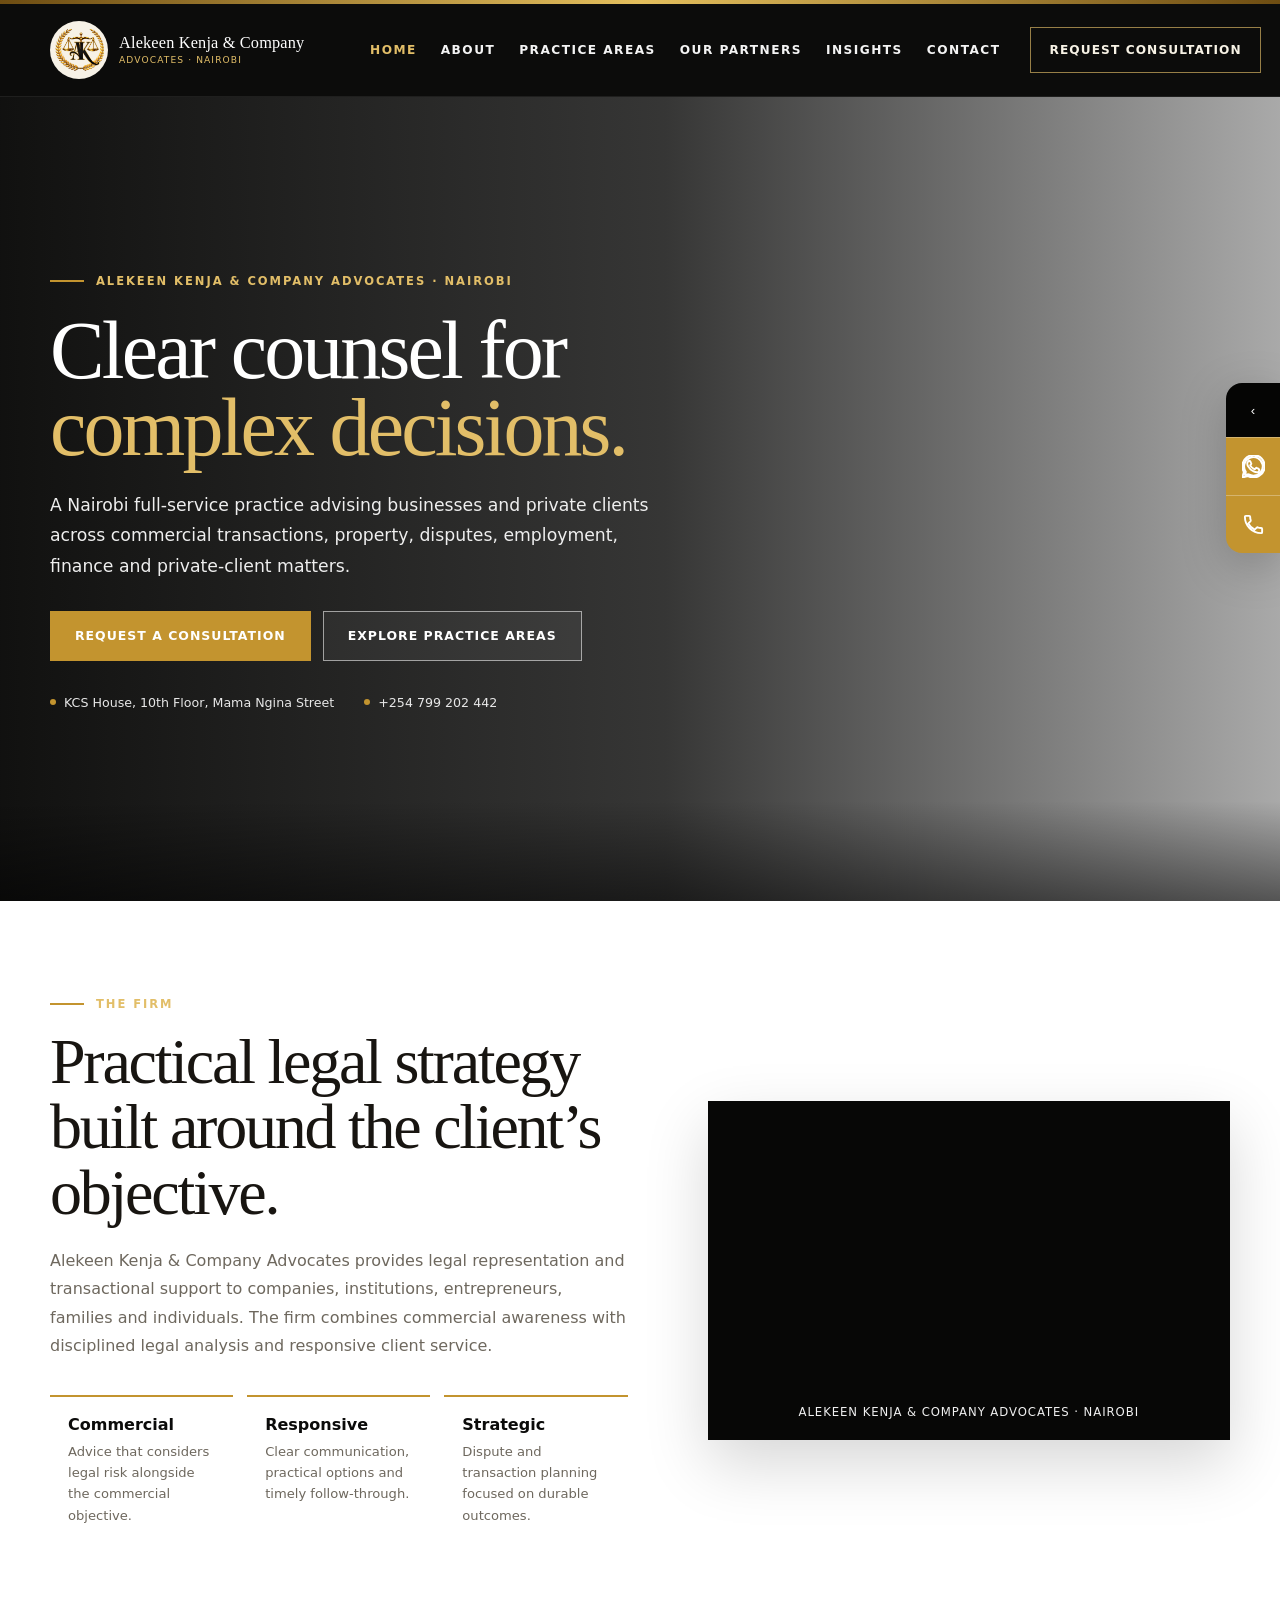
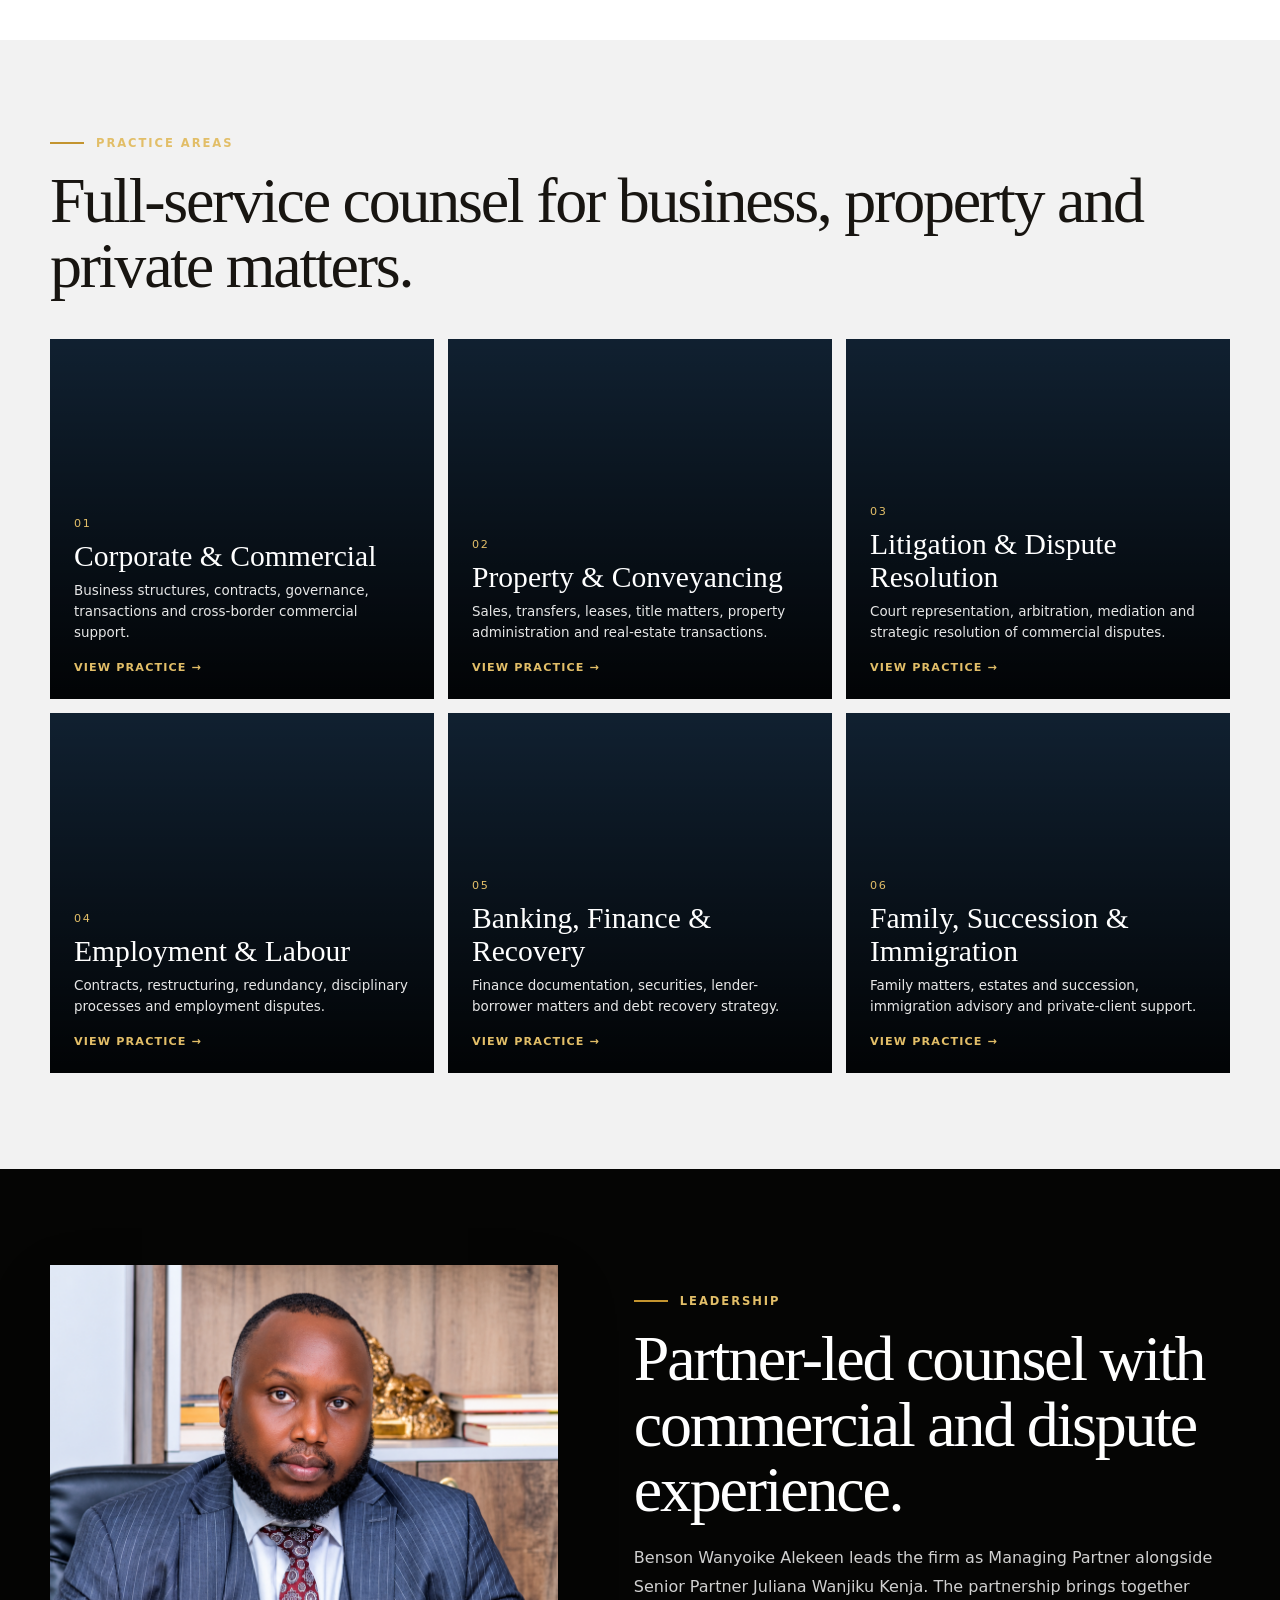
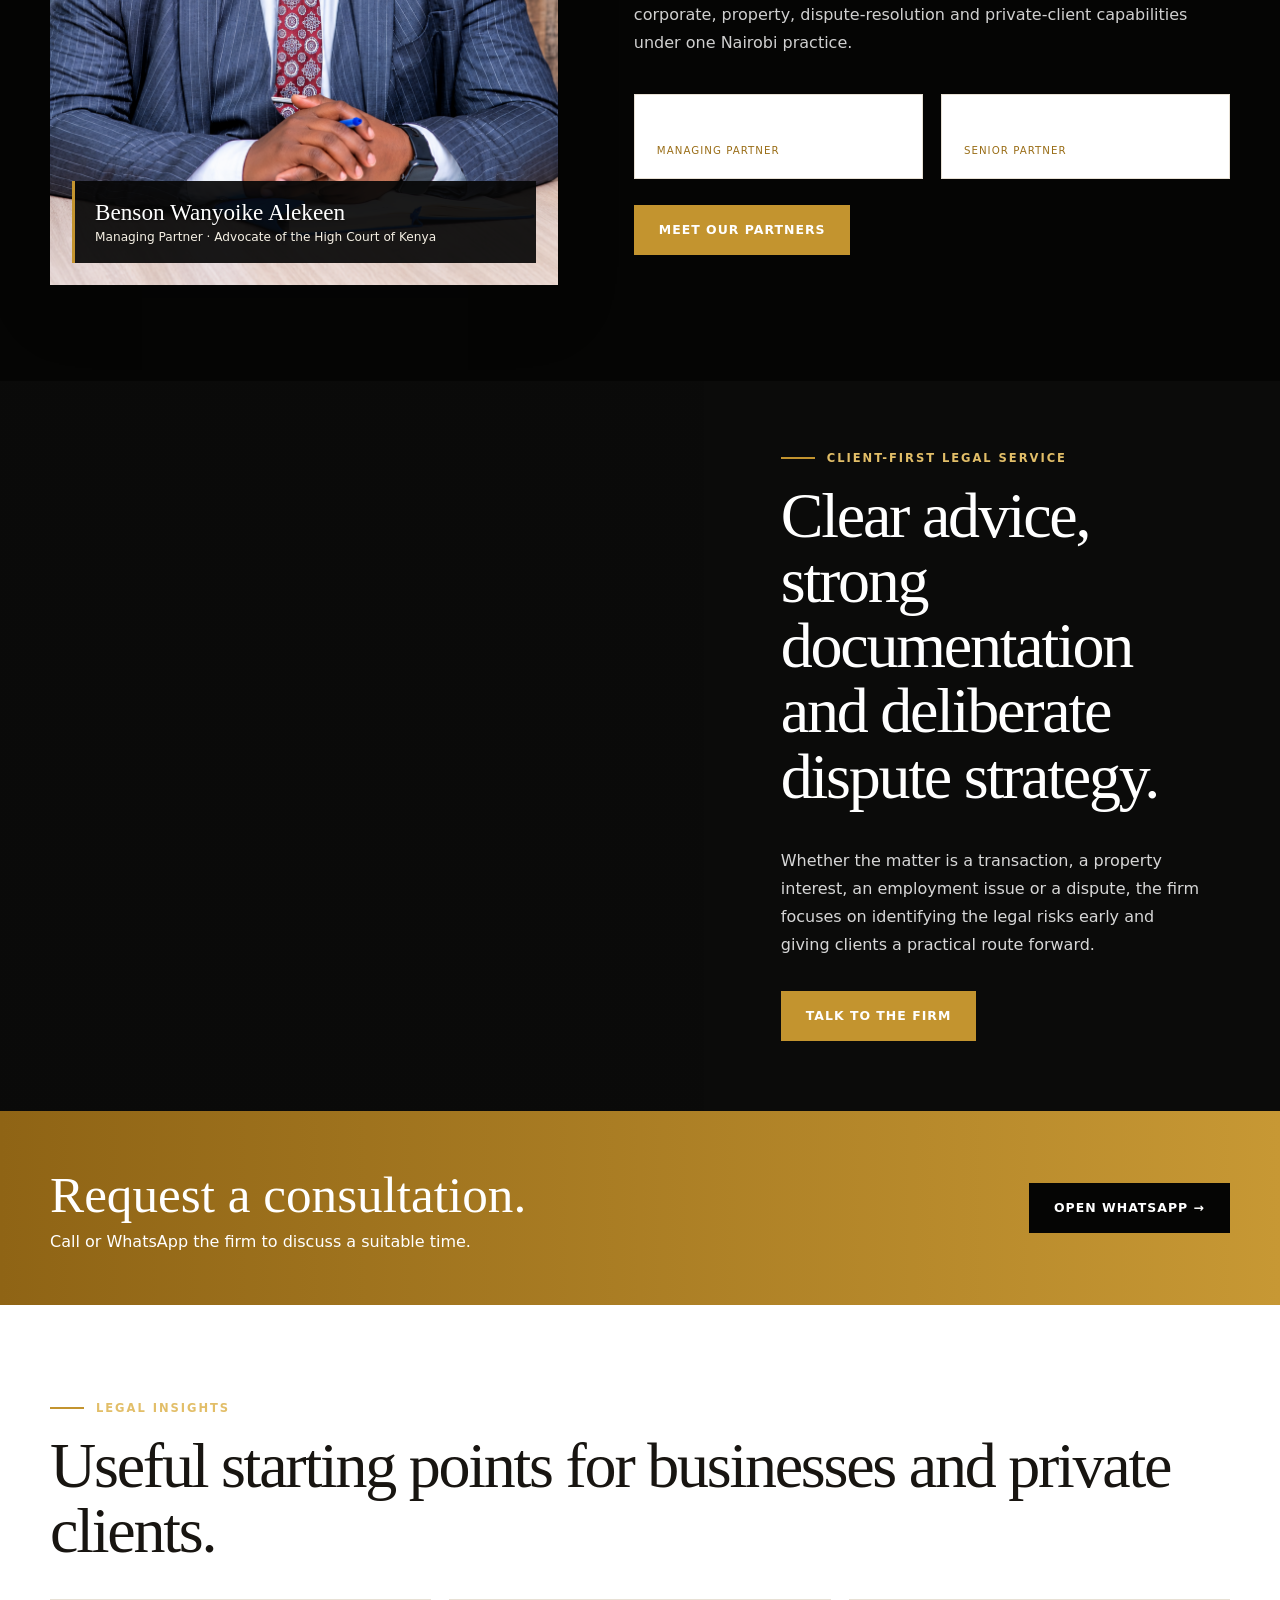
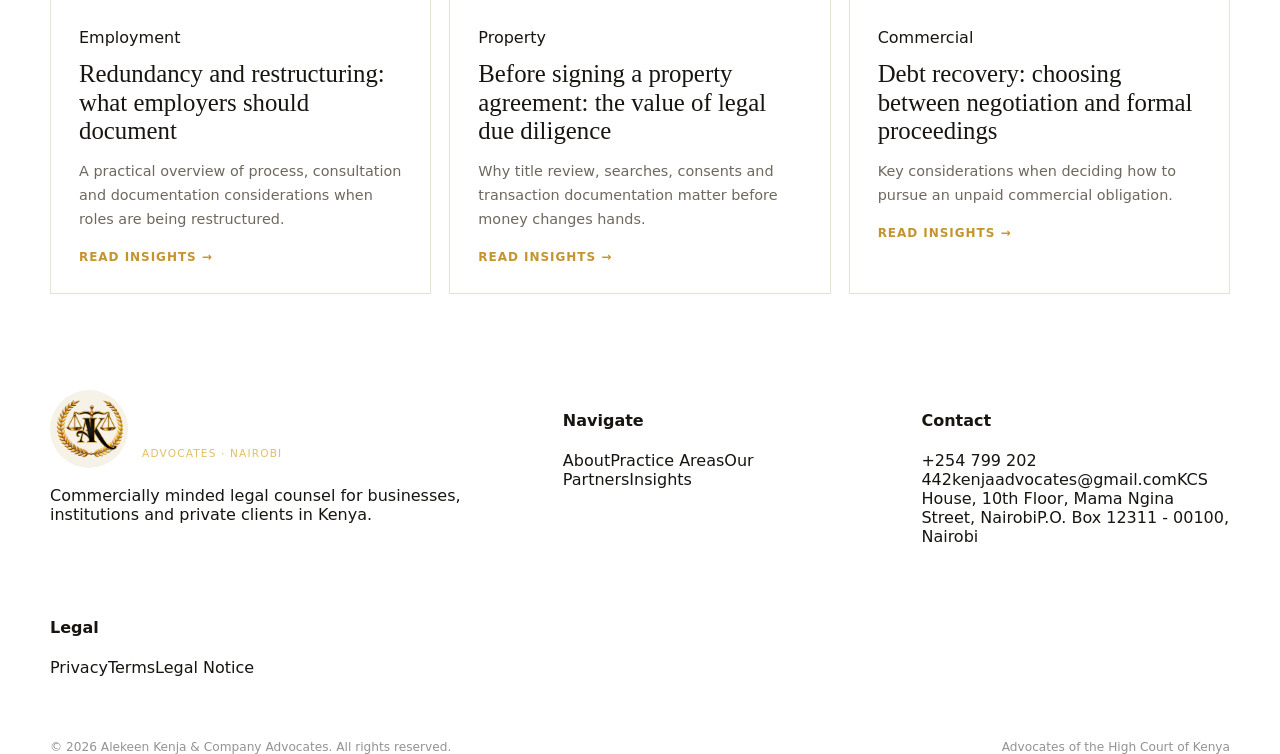
==== index.html @ 222de675 "Build Alekeen Kenja & Company Advocates website" ====
<!doctype html><html lang="en-KE"><head><meta charset="utf-8"><meta name="viewport" content="width=device-width,initial-scale=1,viewport-fit=cover"><title>Alekeen Kenja & Company Advocates | Nairobi Advocates</title><meta name="description" content="Alekeen Kenja & Company Advocates is a Nairobi law firm advising on corporate and commercial matters, property, disputes, employment, finance, family, succession and immigration."><link rel="canonical" href="https://alekeen-kenja-company-advocates.vercel.app/"><meta name="theme-color" content="#050504"><meta property="og:type" content="website"><meta property="og:title" content="Alekeen Kenja & Company Advocates | Nairobi Advocates"><meta property="og:description" content="Alekeen Kenja & Company Advocates is a Nairobi law firm advising on corporate and commercial matters, property, disputes, employment, finance, family, succession and immigration."><meta property="og:url" content="https://alekeen-kenja-company-advocates.vercel.app/"><meta property="og:image" content="https://alekeen-kenja-company-advocates.vercel.app/images/alekeen-kenja-social-card.jpg"><meta name="twitter:card" content="summary_large_image"><link rel="manifest" href="/site.webmanifest"><link rel="icon" href="/images/icon-192.png"><link rel="stylesheet" href="/assets/css/site.css?v=2"><script type="application/ld+json">{"@context":"https://schema.org","@type":"LegalService","name":"Alekeen Kenja & Company Advocates","address":{"@type":"PostalAddress","streetAddress":"KCS House, 10th Floor, Mama Ngina Street","addressLocality":"Nairobi","postalCode":"00100","addressCountry":"KE"},"telephone":"+254799202442","email":"kenjaadvocates@gmail.com","url":"https://alekeen-kenja-company-advocates.vercel.app","areaServed":"Kenya","openingHoursSpecification":[{"@type":"OpeningHoursSpecification","dayOfWeek":["Monday","Tuesday","Wednesday","Thursday","Friday"],"opens":"08:00","closes":"17:00"}],"founder":[{"@type":"Person","name":"Benson Wanyoike Alekeen","jobTitle":"Managing Partner"},{"@type":"Person","name":"Juliana Wanjiku Kenja","jobTitle":"Senior Partner"}]}</script></head><body><div class="topline"></div><header class="site-header"><div class="container nav"><a class="brand alekeen-brand" href="/" aria-label="Alekeen Kenja & Company Advocates home"><img class="brand-mark" src="/images/monogram.png" alt="Alekeen Kenja emblem"><span class="brand-name"><b>Alekeen Kenja &amp; Company</b><small>Advocates · Nairobi</small></span></a><nav class="nav-links" aria-label="Primary navigation"><a class="active" href="/">Home</a><a class="" href="/about/">About</a><a class="" href="/practice-areas/">Practice Areas</a><a class="" href="/partners/">Our Partners</a><a class="" href="/insights/">Insights</a><a class="" href="/contact/">Contact</a></nav><a class="nav-cta" href="https://wa.me/254799202442" target="_blank" rel="noopener">Request consultation</a><button class="menu-btn" aria-label="Open menu" aria-expanded="false"><span></span></button></div><nav class="mobile-nav" aria-label="Mobile navigation"><a href="/">Home</a><a href="/about/">About</a><a href="/practice-areas/">Practice Areas</a><a href="/partners/">Our Partners</a><a href="/insights/">Insights</a><a href="/contact/">Contact</a><a href="https://wa.me/254799202442" target="_blank" rel="noopener">Request consultation</a></nav></header><main><section class="hero alekeen-hero"><div class="container"><div class="hero-content"><div class="eyebrow">Alekeen Kenja &amp; Company Advocates · Nairobi</div><h1 class="display">Clear counsel for <br><span>complex decisions.</span></h1><p class="lead">A Nairobi full-service practice advising businesses and private clients across commercial transactions, property, disputes, employment, finance and private-client matters.</p><div class="hero-actions"><a class="btn btn-gold" href="https://wa.me/254799202442" target="_blank" rel="noopener">Request a consultation</a><a class="btn btn-ghost" href="/practice-areas/">Explore practice areas</a></div><div class="hero-meta"><span><i></i>KCS House, 10th Floor, Mama Ngina Street</span><span><i></i>+254 799 202 442</span></div></div></div></section>
<section class="section"><div class="container intro-grid"><div><div class="eyebrow">The firm</div><h2 class="section-title">Practical legal strategy built around the client’s objective.</h2><p class="section-copy">Alekeen Kenja &amp; Company Advocates provides legal representation and transactional support to companies, institutions, entrepreneurs, families and individuals. The firm combines commercial awareness with disciplined legal analysis and responsive client service.</p><div class="values"><div class="value"><b>Commercial</b><span>Advice that considers legal risk alongside the commercial objective.</span></div><div class="value"><b>Responsive</b><span>Clear communication, practical options and timely follow-through.</span></div><div class="value"><b>Strategic</b><span>Dispute and transaction planning focused on durable outcomes.</span></div></div></div><div class="logo-animation"><video src="/assets/media/alekeen-kenja-logo-intro.mp4" autoplay muted loop playsinline preload="metadata" aria-label="Animated Alekeen Kenja & Company Advocates logo"></video><small>ALEKEEN KENJA &amp; COMPANY ADVOCATES · NAIROBI</small></div></div></section>
<section class="section practice-section"><div class="container"><div class="eyebrow">Practice areas</div><h2 class="section-title">Full-service counsel for business, property and private matters.</h2><div class="practice-grid">
<a class="practice-card" style="--image:url('https://images.unsplash.com/photo-1454165804606-c3d57bc86b40?auto=format&fit=crop&w=1400&q=82')" href="/practice-areas/#commercial"><div class="practice-content"><span class="practice-number">01</span><h3>Corporate &amp; Commercial</h3><p>Business structures, contracts, governance, transactions and cross-border commercial support.</p><span class="practice-link">View practice →</span></div></a>
<a class="practice-card" style="--image:url('https://images.unsplash.com/photo-1560518883-ce09059eeffa?auto=format&fit=crop&w=1400&q=82')" href="/practice-areas/#property"><div class="practice-content"><span class="practice-number">02</span><h3>Property &amp; Conveyancing</h3><p>Sales, transfers, leases, title matters, property administration and real-estate transactions.</p><span class="practice-link">View practice →</span></div></a>
<a class="practice-card" style="--image:url('https://images.unsplash.com/photo-1589829545856-d10d557cf95f?auto=format&fit=crop&w=1400&q=82')" href="/practice-areas/#disputes"><div class="practice-content"><span class="practice-number">03</span><h3>Litigation &amp; Dispute Resolution</h3><p>Court representation, arbitration, mediation and strategic resolution of commercial disputes.</p><span class="practice-link">View practice →</span></div></a>
<a class="practice-card" style="--image:url('https://images.unsplash.com/photo-1556761175-b413da4baf72?auto=format&fit=crop&w=1400&q=82')" href="/practice-areas/#employment"><div class="practice-content"><span class="practice-number">04</span><h3>Employment &amp; Labour</h3><p>Contracts, restructuring, redundancy, disciplinary processes and employment disputes.</p><span class="practice-link">View practice →</span></div></a>
<a class="practice-card" style="--image:url('https://images.unsplash.com/photo-1554224155-6726b3ff858f?auto=format&fit=crop&w=1400&q=82')" href="/practice-areas/#finance"><div class="practice-content"><span class="practice-number">05</span><h3>Banking, Finance &amp; Recovery</h3><p>Finance documentation, securities, lender-borrower matters and debt recovery strategy.</p><span class="practice-link">View practice →</span></div></a>
<a class="practice-card" style="--image:url('https://images.unsplash.com/photo-1497366754035-f200968a6e72?auto=format&fit=crop&w=1400&q=82')" href="/practice-areas/#private"><div class="practice-content"><span class="practice-number">06</span><h3>Family, Succession &amp; Immigration</h3><p>Family matters, estates and succession, immigration advisory and private-client support.</p><span class="practice-link">View practice →</span></div></a>
</div></div></section>
<section class="section partner-section"><div class="container partner-grid"><div class="partner-visual alekeen-partner"><div class="partner-badge"><strong>Benson Wanyoike Alekeen</strong><span>Managing Partner · Advocate of the High Court of Kenya</span></div></div><div><div class="eyebrow">Leadership</div><h2 class="section-title">Partner-led counsel with commercial and dispute experience.</h2><p class="section-copy">Benson Wanyoike Alekeen leads the firm as Managing Partner alongside Senior Partner Juliana Wanjiku Kenja. The partnership brings together corporate, property, dispute-resolution and private-client capabilities under one Nairobi practice.</p><div class="leadership-strip"><div class="leadership-mini"><b>Benson Wanyoike Alekeen</b><span>Managing Partner</span></div><div class="leadership-mini"><b>Juliana Wanjiku Kenja</b><span>Senior Partner</span></div></div><div style="margin-top:26px"><a class="btn btn-gold" href="/partners/">Meet our partners</a></div></div></div></section>
<section class="image-band"><div class="photo alekeen-band"></div><div class="copy"><div class="eyebrow">Client-first legal service</div><h2 class="section-title">Clear advice, strong documentation and deliberate dispute strategy.</h2><p>Whether the matter is a transaction, a property interest, an employment issue or a dispute, the firm focuses on identifying the legal risks early and giving clients a practical route forward.</p><a class="btn btn-gold" style="align-self:flex-start;margin-top:16px" href="/contact/">Talk to the firm</a></div></section>
<section class="booking-band"><div class="container"><div><h2>Request a consultation.</h2><p>Call or WhatsApp the firm to discuss a suitable time.</p></div><a class="btn btn-navy" href="https://wa.me/254799202442" target="_blank" rel="noopener">Open WhatsApp →</a></div></section>
<section class="section"><div class="container"><div class="eyebrow">Legal insights</div><h2 class="section-title">Useful starting points for businesses and private clients.</h2><div class="insight-grid"><article class="insight-card"><span>Employment</span><h3>Redundancy and restructuring: what employers should document</h3><p>A practical overview of process, consultation and documentation considerations when roles are being restructured.</p><a href="/insights/">Read insights →</a></article><article class="insight-card"><span>Property</span><h3>Before signing a property agreement: the value of legal due diligence</h3><p>Why title review, searches, consents and transaction documentation matter before money changes hands.</p><a href="/insights/">Read insights →</a></article><article class="insight-card"><span>Commercial</span><h3>Debt recovery: choosing between negotiation and formal proceedings</h3><p>Key considerations when deciding how to pursue an unpaid commercial obligation.</p><a href="/insights/">Read insights →</a></article></div></div></section></main><footer class="site-footer"><div class="container footer-grid"><div><div class="footer-brand"><img src="/images/monogram.png" alt="Alekeen Kenja emblem"><div><strong>Alekeen Kenja &amp; Company</strong><span>Advocates · Nairobi</span></div></div><p>Commercially minded legal counsel for businesses, institutions and private clients in Kenya.</p></div><div><h4>Navigate</h4><a href="/about/">About</a><a href="/practice-areas/">Practice Areas</a><a href="/partners/">Our Partners</a><a href="/insights/">Insights</a></div><div><h4>Contact</h4><a href="tel:+254799202442">+254 799 202 442</a><a href="mailto:kenjaadvocates@gmail.com">kenjaadvocates@gmail.com</a><span>KCS House, 10th Floor, Mama Ngina Street, Nairobi</span><span>P.O. Box 12311 - 00100, Nairobi</span></div><div><h4>Legal</h4><a href="/privacy/">Privacy</a><a href="/terms/">Terms</a><a href="/legal-notice/">Legal Notice</a></div></div><div class="container footer-bottom"><span>© 2026 Alekeen Kenja &amp; Company Advocates. All rights reserved.</span><span>Advocates of the High Court of Kenya</span></div></footer><aside class="contact-rail"><button class="rail-toggle" aria-label="Toggle contact options">‹</button><div class="rail-actions"><a href="https://wa.me/254799202442" target="_blank" rel="noopener" aria-label="WhatsApp"><svg viewBox="0 0 24 24" aria-hidden="true"><path d="M20.5 3.5A11.8 11.8 0 0 0 1.9 17.7L.3 23.5l5.9-1.5A11.8 11.8 0 0 0 23.7 11.8c0-3.1-1.1-6-3.2-8.3Zm-8.6 18.1a9.7 9.7 0 0 1-4.9-1.3l-.4-.2-3.5.9.9-3.4-.2-.4A9.7 9.7 0 1 1 11.9 21.6Zm5.4-7.3c-.3-.1-1.7-.8-2-.9-.3-.1-.5-.1-.7.2-.2.3-.8.9-1 1.1-.2.2-.4.2-.7.1-1.8-.9-3-1.6-4.2-3.7-.3-.5.3-.5.9-1.6.1-.2.1-.4 0-.6l-.9-2.2c-.2-.5-.5-.5-.7-.5h-.6c-.2 0-.6.1-.8.4-.3.3-1.1 1.1-1.1 2.6s1.1 3 1.3 3.2c.1.2 2.2 3.4 5.3 4.8 2 .9 2.8.9 3.8.8.6-.1 1.7-.7 1.9-1.4.2-.7.2-1.3.2-1.4-.1-.1-.3-.2-.6-.4Z"/></svg></a><a href="tel:+254799202442" aria-label="Call"><svg viewBox="0 0 24 24" aria-hidden="true"><path d="M6.6 10.8a15.5 15.5 0 0 0 6.6 6.6l2.2-2.2c.3-.3.7-.4 1-.2 1.1.4 2.3.6 3.6.6.6 0 1 .4 1 1V20c0 .6-.4 1-1 1C10.6 21 3 13.4 3 4c0-.6.4-1 1-1h3.5c.6 0 1 .4 1 1 0 1.3.2 2.5.6 3.6.1.4 0 .8-.3 1.1l-2.2 2.1Z"/></svg></a></div></aside><script src="/assets/js/site.js?v=2"></script></body></html>
---- assets/css/site.css ----
:root{--navy:#121212;--navy2:#070707;--blue:#8f0000;--gold:#cf0000;--gold2:#ff3d3d;--ivory:#f7f4ed;--paper:#fff;--ink:#141414;--muted:#686868;--line:#e1e1e1;--max:1180px;--shadow:0 24px 60px rgba(0,0,0,.16)}
*{box-sizing:border-box}html{scroll-behavior:smooth}body{margin:0;background:var(--paper);color:var(--ink);font-family:Inter,ui-sans-serif,system-ui,-apple-system,BlinkMacSystemFont,"Segoe UI",sans-serif;overflow-x:hidden}a{color:inherit;text-decoration:none}img,video{max-width:100%;display:block}.container{width:min(calc(100% - 48px),var(--max));margin:auto}.topline{height:4px;background:linear-gradient(90deg,var(--navy) 0 72%,var(--gold) 72%)}
.site-header{position:sticky;top:0;z-index:100;background:rgba(7,7,7,.96);backdrop-filter:blur(12px);border-bottom:1px solid rgba(255,255,255,.08)}.nav{height:92px;display:flex;align-items:center;gap:30px}.brand{display:flex;align-items:center;gap:11px;margin-right:auto;color:white;min-width:230px}.brand-mark{width:58px;height:58px;object-fit:contain}.brand-name{display:flex;flex-direction:column;line-height:1.02}.brand-name b{font-family:Georgia,serif;font-size:1.06rem;font-weight:500;letter-spacing:.01em}.brand-name small{font-size:.62rem;text-transform:uppercase;letter-spacing:.16em;color:var(--gold2);margin-top:5px}.nav-links{display:flex;align-items:center;gap:24px}.nav-links a{color:#f4f4f4;font-size:.76rem;text-transform:uppercase;letter-spacing:.12em;font-weight:700}.nav-links a:hover,.nav-links a.active{color:var(--gold2)}.nav-cta{background:var(--gold);color:#fff;padding:15px 18px;font-weight:800;font-size:.76rem;text-transform:uppercase;letter-spacing:.09em}.menu-btn{display:none;width:48px;height:48px;border:1px solid rgba(255,255,255,.25);background:transparent;align-items:center;justify-content:center}.menu-btn:before,.menu-btn:after,.menu-btn span{content:"";display:block;width:22px;height:2px;background:white;position:absolute}.menu-btn:before{transform:translateY(-7px)}.menu-btn:after{transform:translateY(7px)}.mobile-nav{display:none}
.hero{position:relative;min-height:calc(100svh - 96px);display:flex;align-items:center;color:white;background:linear-gradient(90deg,rgba(0,0,0,.88),rgba(0,0,0,.53) 53%,rgba(0,0,0,.2)),url('https://images.unsplash.com/photo-1571055931484-22dce9d6c510?auto=format&fit=crop&w=2200&q=86') center/cover no-repeat}.hero:after{content:"";position:absolute;inset:auto 0 0;height:100px;background:linear-gradient(transparent,rgba(0,0,0,.5));pointer-events:none}.hero .container{position:relative;z-index:2}.hero-content{max-width:760px;padding:94px 0 108px}.eyebrow{display:flex;align-items:center;gap:12px;color:var(--gold2);font-size:.72rem;text-transform:uppercase;letter-spacing:.17em;font-weight:800}.eyebrow:before{content:"";width:34px;height:2px;background:var(--gold)}.display,.section-title,.page-title{font-family:Georgia,"Times New Roman",serif;font-weight:500;letter-spacing:-.035em}.display{font-size:clamp(3.55rem,6.4vw,7rem);line-height:.94;margin:24px 0}.display span{color:var(--gold2)}.lead{font-size:1.08rem;line-height:1.75;color:#eeeeee;max-width:620px}.hero-actions{display:flex;gap:12px;flex-wrap:wrap;margin-top:30px}.btn{min-height:50px;padding:0 24px;display:inline-flex;align-items:center;justify-content:center;font-weight:800;font-size:.78rem;text-transform:uppercase;letter-spacing:.08em;border:1px solid transparent}.btn-gold{background:var(--gold);color:#fff}.btn-ghost{border-color:rgba(255,255,255,.55);color:white;background:rgba(255,255,255,.05)}.btn-navy{background:var(--navy2);color:white}.btn-light{background:white;color:var(--navy2)}.hero-meta{display:flex;gap:30px;flex-wrap:wrap;margin-top:34px;color:#e7e7e7;font-size:.79rem}.hero-meta span{display:flex;align-items:center;gap:8px}.hero-meta i{width:6px;height:6px;border-radius:50%;background:var(--gold)}
.section{padding:96px 0}.section-title{font-size:clamp(2.5rem,5vw,4.6rem);line-height:1.02;margin:18px 0 22px}.section-copy{color:var(--muted);line-height:1.78;max-width:700px}.intro-grid{display:grid;grid-template-columns:1.05fr .95fr;gap:80px;align-items:center}.values{display:grid;grid-template-columns:repeat(3,1fr);gap:14px;margin-top:34px}.value{padding:18px;border-top:2px solid var(--gold);background:#fff}.value b{display:block;color:var(--navy);margin-bottom:7px}.value span{font-size:.82rem;line-height:1.55;color:var(--muted)}.logo-animation{background:var(--navy);padding:18px;box-shadow:var(--shadow);position:relative;overflow:hidden}.logo-animation img,.logo-animation video{width:100%;aspect-ratio:16/9;object-fit:cover}.logo-animation small{display:block;color:#f0f0f0;font-size:.73rem;letter-spacing:.08em;text-align:center;padding:12px 6px 3px}
.practice-section{background:#f2f2f2}.practice-grid{display:grid;grid-template-columns:repeat(3,1fr);gap:14px;margin-top:40px}.practice-card{position:relative;min-height:360px;overflow:hidden;background:#123;color:white}.practice-card:before{content:"";position:absolute;inset:0;background:linear-gradient(180deg,rgba(0,0,0,.05),rgba(0,0,0,.9));z-index:1}.practice-card:after{content:"";position:absolute;inset:0;background:var(--image) center/cover no-repeat;transition:transform .55s ease;z-index:0}.practice-card:hover:after{transform:scale(1.04)}.practice-content{position:absolute;left:24px;right:24px;bottom:24px;z-index:2}.practice-number{font-size:.7rem;letter-spacing:.14em;color:var(--gold2)}.practice-card h3{font-family:Georgia,serif;font-size:1.85rem;margin:.55rem 0 .5rem;font-weight:500}.practice-card p{font-size:.84rem;color:#e7e7e7;line-height:1.55;margin:0 0 12px}.practice-link{font-size:.7rem;font-weight:800;text-transform:uppercase;letter-spacing:.1em;color:var(--gold2)}
.partner-section{background:var(--navy2);color:white}.partner-grid{display:grid;grid-template-columns:.92fr 1.08fr;gap:76px;align-items:center}.partner-visual{min-height:620px;background:url('/assets/media/benson-alekeen.png') center 12%/cover no-repeat;position:relative;box-shadow:var(--shadow)}.partner-badge{position:absolute;left:22px;right:22px;bottom:22px;background:rgba(7,7,7,.92);padding:18px 20px;border-left:3px solid var(--gold)}.partner-badge strong{display:block;font-family:Georgia,serif;font-size:1.45rem;font-weight:500}.partner-badge span{font-size:.76rem;color:#d5d5d5}.partner-section .section-copy{color:#d0d0d0}.partner-points{display:grid;grid-template-columns:1fr 1fr;gap:14px;margin-top:28px}.partner-point{padding:18px;border:1px solid rgba(255,255,255,.15)}.partner-point b{display:block;color:var(--gold2);margin-bottom:7px}.partner-point span{color:#d4d4d4;font-size:.83rem;line-height:1.5}
.image-band{display:grid;grid-template-columns:1.1fr .9fr;min-height:520px;background:var(--navy)}.image-band .photo{background:url('https://images.unsplash.com/photo-1741991110666-88115e724741?auto=format&fit=crop&w=1800&q=82') center/cover no-repeat}.image-band .copy{display:flex;flex-direction:column;justify-content:center;padding:70px clamp(30px,6vw,90px);color:white}.image-band .copy p{color:#d7d7d7;line-height:1.75}.booking-band{background:var(--gold);padding:54px 0}.booking-band .container{display:grid;grid-template-columns:1fr auto;gap:30px;align-items:center}.booking-band h2{font-family:Georgia,serif;font-size:clamp(2rem,4vw,3.4rem);margin:0;color:#fff;font-weight:500}.booking-band p{margin:.5rem 0 0;color:#fff}
.insight-grid{display:grid;grid-template-columns:repeat(3,1fr);gap:18px;margin-top:36px}.insight-card{border:1px solid var(--line);padding:28px;background:white}.insight-card .tag{color:var(--gold);font-weight:800;font-size:.7rem;text-transform:uppercase;letter-spacing:.12em}.insight-card h3{font-family:Georgia,serif;font-size:1.55rem;line-height:1.15;margin:.8rem 0;font-weight:500}.insight-card p{color:var(--muted);line-height:1.65;font-size:.9rem}.insight-card a{color:var(--gold);font-weight:800;font-size:.75rem;text-transform:uppercase;letter-spacing:.08em}
.page-hero{background:linear-gradient(135deg,var(--navy2),#6f0000);color:white;padding:100px 0 82px}.page-title{font-size:clamp(3rem,6vw,5.8rem);line-height:.98;margin:18px 0 20px}.page-hero p{max-width:720px;color:#e4e4e4;line-height:1.75}.page-main{padding:84px 0}.two-col{display:grid;grid-template-columns:1fr 1fr;gap:54px;align-items:start}.info-card{border:1px solid var(--line);padding:28px;background:white}.info-card h3{font-family:Georgia,serif;font-size:1.7rem;margin:0 0 12px;font-weight:500}.info-card p,.info-card li{color:var(--muted);line-height:1.75}.contact-grid{display:grid;grid-template-columns:.82fr 1.18fr;gap:54px}.contact-list{display:grid;gap:14px}.contact-item{padding:20px;border:1px solid var(--line);background:white}.contact-item small{display:block;color:var(--gold);font-weight:800;text-transform:uppercase;letter-spacing:.1em;margin-bottom:6px}.contact-item a,.contact-item span{color:var(--navy);font-weight:700}.contact-form{display:grid;grid-template-columns:1fr 1fr;gap:14px}.contact-form .full{grid-column:1/-1}.contact-form input,.contact-form textarea,.contact-form select{width:100%;border:1px solid var(--line);padding:15px 16px;background:white;color:var(--ink);font:inherit}.contact-form textarea{min-height:160px;resize:vertical}.small-note{font-size:.82rem;color:var(--muted);line-height:1.6}.map-wrap{background:#f2f2f2;padding:0 0 90px}.map-head{padding:76px 0 28px}.map-shell{width:min(1400px,calc(100% - 28px));margin:auto;overflow:hidden;box-shadow:var(--shadow);background:white}.map-shell iframe{display:block;width:100%;height:560px;border:0}.map-footer{display:flex;justify-content:space-between;gap:24px;align-items:center;padding:22px 28px}.map-footer strong{display:block;color:var(--navy);font-size:1rem}.map-footer span{color:var(--muted);font-size:.86rem}
.contact-rail{position:fixed;right:0;top:52%;transform:translateY(-50%);z-index:1000;display:flex;flex-direction:column;align-items:flex-end;transition:transform .28s ease;filter:drop-shadow(0 12px 22px rgba(0,0,0,.2))}.contact-rail.collapsed{transform:translate(9px,-50%)}.rail-toggle{width:54px;height:54px;border:0;border-radius:16px 0 0 0;background:var(--navy2);color:white;display:grid;place-items:center;cursor:pointer}.rail-toggle svg{width:21px;height:21px;stroke:#fff;fill:none;stroke-width:2.3;transition:transform .28s ease}.contact-rail.collapsed .rail-toggle svg{transform:rotate(180deg)}.rail-actions{overflow:hidden;border-radius:0 0 0 16px;background:var(--gold);display:flex;flex-direction:column}.rail-actions a{width:54px;height:58px;display:grid;place-items:center;color:white;border-top:1px solid rgba(255,255,255,.3)}.rail-actions a:hover{background:#a90000}.rail-actions svg{width:23px;height:23px;stroke:#fff;fill:none;stroke-width:2;stroke-linecap:round;stroke-linejoin:round}
.cta-strip{background:var(--navy);padding:54px 0;color:white}.cta-strip .container{display:flex;align-items:center;justify-content:space-between;gap:24px}.cta-strip h2{font-family:Georgia,serif;font-size:clamp(2rem,4vw,3.3rem);margin:0;font-weight:500}.cta-strip p{margin:.6rem 0 0;color:#d2d2d2}.footer{background:#050505;color:#dedede;padding:66px 0 30px}.footer-grid{display:grid;grid-template-columns:1.2fr .8fr .8fr;gap:50px}.footer-brand{width:260px;margin-bottom:18px}.footer-brand img{width:100%;height:auto}.footer h4{color:white;font-size:.82rem;text-transform:uppercase;letter-spacing:.12em;margin:0 0 16px}.footer p,.footer a{font-size:.86rem;line-height:1.8;color:#bdbdbd}.footer a:hover{color:var(--gold2)}.footer-bottom{border-top:1px solid rgba(255,255,255,.1);margin-top:42px;padding-top:20px;display:flex;justify-content:space-between;gap:20px;font-size:.76rem;color:#939393}
.photo-pair{display:grid;grid-template-columns:1fr 1fr;gap:14px}.photo-pair img{width:100%;height:460px;object-fit:cover}.profile-gallery{display:grid;grid-template-columns:repeat(3,1fr);gap:14px;margin-top:40px}.profile-gallery img{width:100%;height:430px;object-fit:cover}.profile-gallery img:last-child{object-position:center top}
@media(max-width:1020px){.nav-links,.nav-cta{display:none}.menu-btn{display:flex;position:relative}.nav{height:82px}.brand{min-width:220px}.brand-mark{width:54px;height:54px}.brand-name b{font-size:1rem}.mobile-nav.open{display:flex;position:fixed;top:86px;left:0;right:0;background:var(--navy2);z-index:99;flex-direction:column;padding:14px 24px 24px;border-bottom:1px solid rgba(255,255,255,.1);box-shadow:0 18px 40px rgba(0,0,0,.24)}.mobile-nav a{padding:14px 4px;border-bottom:1px solid rgba(255,255,255,.1);font-weight:700;color:white}.intro-grid,.partner-grid,.image-band,.two-col,.contact-grid{grid-template-columns:1fr}.image-band .photo{min-height:420px}.practice-grid{grid-template-columns:1fr 1fr}.insight-grid{grid-template-columns:1fr 1fr}.footer-grid{grid-template-columns:1fr 1fr}.footer-grid>div:first-child{grid-column:1/-1}.booking-band .container{grid-template-columns:1fr}.profile-gallery{grid-template-columns:1fr 1fr}.photo-pair img{height:400px}}
@media(max-width:720px){.container{width:calc(100% - 30px);max-width:100%}.section{padding:66px 0}.nav{height:76px;gap:12px}.brand{min-width:0;flex:1;gap:8px}.brand-mark{width:48px;height:48px;flex:0 0 auto}.brand-name b{font-size:.88rem}.brand-name small{font-size:.53rem;letter-spacing:.11em}.menu-btn{width:44px;height:44px;flex:0 0 auto}.mobile-nav.open{top:80px}.hero{min-height:calc(100svh - 80px);background-position:55% center}.hero-content{padding:58px 0 70px}.display{font-size:clamp(2.75rem,12.7vw,4rem);max-width:95%}.lead{font-size:.97rem;line-height:1.6;max-width:94%}.hero-actions{gap:9px}.btn{min-height:48px;padding:0 18px;font-size:.76rem}.hero-meta{gap:12px;margin-top:24px;font-size:.73rem}.values{grid-template-columns:1fr}.logo-animation{padding:9px}.practice-grid{grid-template-columns:1fr}.practice-card{min-height:320px}.partner-visual{min-height:520px;background-position:center 14%}.partner-points{grid-template-columns:1fr}.image-band .photo{min-height:330px}.image-band .copy{padding:50px 22px}.insight-grid{grid-template-columns:1fr}.booking-band{padding:44px 0}.map-shell{width:calc(100% - 18px)}.map-shell iframe{height:420px}.map-footer{align-items:flex-start;flex-direction:column;padding:20px}.map-footer .btn{width:100%}.contact-form{grid-template-columns:1fr}.contact-form .full{grid-column:auto}.cta-strip .container{align-items:flex-start;flex-direction:column}.footer-grid{grid-template-columns:1fr;gap:30px}.footer-grid>div:first-child{grid-column:auto}.footer-bottom{flex-direction:column}.contact-rail{top:56%;max-height:42vh}.rail-toggle{width:46px;height:46px}.rail-actions a{width:46px;height:50px}.rail-actions svg{width:20px;height:20px}.contact-rail.collapsed{transform:translate(7px,-50%)}.section-title{font-size:clamp(2.1rem,10vw,3rem)}.page-hero{padding:70px 0 56px}.page-main{padding:60px 0}.profile-gallery,.photo-pair{grid-template-columns:1fr}.profile-gallery img,.photo-pair img{height:auto}}
@media(max-width:390px){.container{width:calc(100% - 24px)}.brand-mark{width:43px;height:43px}.brand-name b{font-size:.82rem}.brand-name small{font-size:.49rem}.display{font-size:2.75rem}.hero-content{padding-top:48px}.partner-visual{min-height:460px}.rail-toggle{width:43px;height:43px}.rail-actions a{width:43px;height:47px}.map-shell iframe{height:370px}.footer-brand{width:225px}}
@media(prefers-reduced-motion:reduce){*{scroll-behavior:auto!important;animation:none!important;transition:none!important}}



/* Alekeen Kenja & Company Advocates production refinements */
:root{--navy:#11110f;--navy2:#080806;--blue:#8d641e;--gold:#b67a19;--gold2:#ddb761;--ivory:#faf7ef;--paper:#fff;--ink:#17140f;--muted:#6b675f;--line:#e6dfd2}
html,body{max-width:100%;overflow-x:hidden}body{min-width:0}.container,.nav,.brand,.brand-name,.hero-content,.partner-grid>*,.two-col>*,.contact-grid>*{min-width:0}img,video,iframe{max-width:100%}.section-copy,.lead,.page-hero p,.info-card p,.contact-item span,.contact-item a,.footer p,.footer a{overflow-wrap:anywhere}
.topline{background:linear-gradient(90deg,#7e5415,#e2c779,#7e5415)}
.site-header{background:rgba(8,8,6,.96)}
.brand-mark{object-fit:contain}.brand-name b{font-size:1.1rem}.brand-name small{color:var(--gold2)}
.hero{background:linear-gradient(90deg,rgba(5,5,4,.94),rgba(5,5,4,.76) 54%,rgba(5,5,4,.32)),url('https://images.unsplash.com/photo-1497366754035-f200968a6e72?auto=format&fit=crop&w=2200&q=86') center/cover no-repeat}
.logo-animation{background:#090806}.logo-animation video{background:#090806;object-fit:cover}
.partner-visual{background-image:url('/assets/media/benson-alekeen.png');background-position:center 12%;background-color:#111;background-size:cover}
.partner-badge strong{color:#fff!important;text-shadow:0 1px 2px rgba(0,0,0,.4)}.partner-badge span{color:#f5f2e9}.partner-badge{max-width:calc(100% - 44px)}
.profile-main-photo{background:#f3efe5;overflow:hidden;box-shadow:var(--shadow);min-height:640px}.profile-main-photo img{width:100%;height:100%;min-height:640px;object-fit:cover;object-position:center 23%}.partner-profile-page{align-items:center}.light-points .partner-point{border-color:var(--line)}.light-points .partner-point span{color:var(--muted)}
.practice-list{display:grid;grid-template-columns:1fr 1fr;gap:16px}.practice-list .info-card{min-height:220px}.practice-list .info-card h3{color:var(--navy)}
.visual-trio{display:grid;grid-template-columns:repeat(3,1fr);gap:14px;margin-top:52px}.visual-trio figure{margin:0;position:relative;height:280px;overflow:hidden;background:#ddd}.visual-trio img{width:100%;height:100%;object-fit:cover}.visual-trio figcaption{position:absolute;left:12px;bottom:12px;background:rgba(8,8,6,.86);color:#fff;padding:8px 10px;text-transform:uppercase;letter-spacing:.08em;font-size:.58rem}
.footer-wordmark{display:flex;align-items:center;gap:14px;margin-bottom:18px}.footer-wordmark img{width:76px;height:76px;object-fit:contain}.footer-wordmark strong{display:block;font-family:Georgia,serif;font-size:1.25rem;color:#fff;font-weight:500}.footer-wordmark span{display:block;margin-top:5px;font-size:.68rem;text-transform:uppercase;letter-spacing:.11em;color:var(--gold2)}
.booking-band{background:linear-gradient(90deg,#9a6518,#c89535)}.rail-actions a:hover{background:#8a5c19}.page-hero{background:linear-gradient(135deg,var(--navy2),#4f3815)}
.error-hero{min-height:62vh;display:flex;align-items:center}.error-hero .btn{margin-top:18px}
@media(max-width:1020px){.practice-list{grid-template-columns:1fr}.visual-trio{grid-template-columns:1fr 1fr}.partner-visual{width:100%;min-height:0;aspect-ratio:4/5;background-position:center 20%}.mobile-nav.open{max-height:calc(100svh - 86px);overflow-y:auto;-webkit-overflow-scrolling:touch}.profile-main-photo,.profile-main-photo img{min-height:560px}}
@media(max-width:720px){.container{width:min(calc(100% - 30px),var(--max))}.topline{height:3px}.site-header{backdrop-filter:blur(10px)}.nav{height:74px;padding:0;gap:10px}.brand{gap:7px;max-width:calc(100% - 54px)}.brand-mark{width:44px;height:44px}.brand-name{max-width:calc(100% - 52px);line-height:1.05}.brand-name b{font-size:.88rem;white-space:normal;line-height:1.05}.brand-name small{font-size:.48rem;letter-spacing:.085em;white-space:normal;line-height:1.25;margin-top:4px}.menu-btn{width:44px;height:44px}.mobile-nav.open{top:77px;max-height:calc(100svh - 77px);padding:10px 15px calc(18px + env(safe-area-inset-bottom))}.mobile-nav a{padding:13px 4px;font-size:.9rem}.hero{min-height:calc(100svh - 77px);background-position:66% center}.hero-content{padding:50px 0 62px;max-width:100%}.eyebrow{font-size:.65rem;letter-spacing:.13em;gap:9px}.eyebrow:before{width:25px}.display{font-size:clamp(2.55rem,12vw,3.75rem);line-height:.95;margin:18px 0}.lead{font-size:.96rem;line-height:1.62;max-width:100%}.hero-actions{display:grid;grid-template-columns:1fr;gap:9px;width:100%;margin-top:24px}.hero-actions .btn{width:100%}.hero-meta{display:grid;grid-template-columns:1fr;gap:9px;margin-top:22px}.section{padding:62px 0}.section-title{font-size:clamp(2.05rem,10vw,3rem);line-height:1.04}.values{grid-template-columns:1fr}.logo-animation{padding:8px}.practice-grid{grid-template-columns:1fr}.practice-card{min-height:305px}.partner-visual{aspect-ratio:4/5;min-height:0;background-position:center 18%;box-shadow:0 16px 36px rgba(0,0,0,.16)}.partner-badge{left:12px;right:12px;bottom:12px;max-width:none;padding:14px 16px;background:rgba(7,7,7,.94)}.partner-badge strong{font-size:1.25rem}.partner-badge span{font-size:.72rem;line-height:1.35}.partner-points{grid-template-columns:1fr}.image-band .photo{min-height:300px}.image-band .copy{padding:44px 20px}.booking-band{padding:38px 0}.booking-band .container{gap:20px}.booking-band .btn{width:100%}.insight-grid{grid-template-columns:1fr}.page-hero{padding:58px 0 48px}.page-title{font-size:clamp(2.6rem,12vw,4rem)}.page-main{padding:56px 0}.contact-form{grid-template-columns:1fr}.contact-form .full{grid-column:auto}.contact-form input,.contact-form textarea,.contact-form select{font-size:16px;padding:14px}.map-shell iframe{height:360px}.cta-strip .container{align-items:flex-start;flex-direction:column}.cta-strip .btn{width:100%}.footer-grid{grid-template-columns:1fr;gap:28px}.footer-grid>div:first-child{grid-column:auto}.footer-bottom{flex-direction:column}.footer-wordmark img{width:66px;height:66px}.visual-trio{grid-template-columns:1fr}.visual-trio figure{height:240px}.profile-main-photo,.profile-main-photo img{min-height:0;height:auto}.profile-main-photo img{object-fit:contain}.contact-rail{top:58%;max-height:none}.rail-toggle{width:43px;height:43px}.rail-actions a{width:43px;height:47px}.rail-actions svg{width:19px;height:19px}}
@media(max-width:480px){.container{width:calc(100% - 24px)}.brand-mark{width:42px;height:42px}.brand-name b{font-size:.8rem}.brand-name small{font-size:.45rem;letter-spacing:.07em}.display{font-size:clamp(2.35rem,11.7vw,3.25rem)}.page-title{font-size:clamp(2.35rem,11.5vw,3.35rem)}.hero{background-position:70% center}.btn{width:100%;min-height:48px;padding:0 16px}.partner-badge{left:10px;right:10px;bottom:10px;padding:13px 14px}.partner-badge strong{font-size:1.18rem}.partner-badge span{font-size:.68rem}.map-shell iframe{height:330px}.footer-wordmark strong{font-size:1.08rem}.footer-wordmark span{font-size:.62rem}}
@media(max-width:360px){.brand-name b{font-size:.74rem}.brand-name small{font-size:.42rem}.brand-mark{width:39px;height:39px}.menu-btn{width:41px;height:41px}.display{font-size:2.25rem}.hero-content{padding-top:42px}.contact-rail{top:60%}}


/* Alekeen Kenja & Company Advocates refinements */
:root{--navy:#0b0b0a;--navy2:#050504;--blue:#9d7218;--gold:#c3942f;--gold2:#e2be68;--ivory:#faf7ef;--paper:#fff;--ink:#181511;--muted:#6e685e;--line:#e7e0d4}
.topline{background:linear-gradient(90deg,#6e4d12,#e4bf5d,#6e4d12)}
.site-header{background:rgba(5,5,4,.97)}
.alekeen-brand{display:flex;align-items:center;gap:11px;min-width:290px;max-width:360px}
.alekeen-brand .brand-mark{width:58px;height:58px;object-fit:contain;flex:0 0 auto;background:#f7f2e7;border-radius:50%;padding:4px}
.alekeen-brand .brand-name{min-width:0}.alekeen-brand .brand-name b{display:block;color:#fff;font-family:Georgia,serif;font-weight:500;font-size:1.02rem;white-space:nowrap}.alekeen-brand .brand-name small{display:block;color:var(--gold2);font-size:.57rem;letter-spacing:.12em;text-transform:uppercase;margin-top:4px;white-space:nowrap}
.nav-links{gap:24px}.nav-links a{white-space:nowrap}.nav-cta{white-space:nowrap;border:1px solid rgba(226,190,104,.65);background:transparent;color:#f7f2e5}.nav-cta:hover{background:var(--gold);color:#0b0b0a}
.alekeen-hero{background:linear-gradient(90deg,rgba(4,4,3,.95),rgba(4,4,3,.80) 52%,rgba(4,4,3,.34)),url('https://images.unsplash.com/photo-1450101499163-c8848c66ca85?auto=format&fit=crop&w=2200&q=86') center/cover no-repeat}
.logo-animation{background:#070706}.logo-animation video{background:#070706;object-fit:cover}
.alekeen-partner{background-image:url('/assets/media/benson-alekeen.png')!important;background-position:center 16%!important;background-size:cover!important;background-color:#151515}
.alekeen-band{background-image:linear-gradient(rgba(0,0,0,.08),rgba(0,0,0,.08)),url('https://images.unsplash.com/photo-1521791136064-7986c2920216?auto=format&fit=crop&w=1900&q=86')!important;background-position:center!important;background-size:cover!important}
.partner-badge strong{color:#fff!important;text-shadow:0 1px 2px rgba(0,0,0,.4)}.partner-badge span{color:#f5f0e4}.partner-badge{max-width:calc(100% - 44px)}
.profile-main-photo{background:#f3efe5;overflow:hidden;box-shadow:var(--shadow);min-height:640px}.profile-main-photo img{width:100%;height:100%;min-height:640px;object-fit:cover;object-position:center 10%}.partner-profile-page{align-items:center}
.partner-duo{display:grid;grid-template-columns:1.15fr .85fr;gap:28px;margin-top:46px}.partner-card{background:#fff;border:1px solid var(--line);padding:30px;box-shadow:0 16px 34px rgba(0,0,0,.06)}.partner-card h3{font-family:Georgia,serif;font-size:2rem;margin:0 0 6px;color:var(--navy)}.partner-card .role{color:#9a6e18;text-transform:uppercase;letter-spacing:.12em;font-size:.68rem;font-weight:700}.partner-card p{color:var(--muted);line-height:1.75}.partner-card .initials{width:92px;height:92px;border-radius:50%;display:grid;place-items:center;background:#0b0b0a;color:var(--gold2);font-family:Georgia,serif;font-size:2rem;margin-bottom:20px;border:2px solid var(--gold)}
.practice-list{display:grid;grid-template-columns:1fr 1fr;gap:16px}.practice-list .info-card{min-height:220px}.practice-list .info-card h3{color:var(--navy)}
.leadership-strip{display:grid;grid-template-columns:1fr 1fr;gap:18px;margin-top:36px}.leadership-mini{padding:22px;border:1px solid var(--line);background:#fff}.leadership-mini b{display:block;font-family:Georgia,serif;font-size:1.2rem;margin-bottom:5px}.leadership-mini span{display:block;color:#9a6e18;text-transform:uppercase;letter-spacing:.1em;font-size:.64rem}
.footer-brand{display:flex;align-items:center;gap:14px;margin-bottom:18px}.footer-brand img{width:78px;height:78px;object-fit:contain;background:#f7f2e7;border-radius:50%;padding:5px}.footer-brand strong{display:block;font-family:Georgia,serif;font-size:1.2rem;color:#fff;font-weight:500}.footer-brand span{display:block;margin-top:5px;font-size:.66rem;text-transform:uppercase;letter-spacing:.11em;color:var(--gold2)}
.booking-band{background:linear-gradient(90deg,#8f6415,#c79834)}.rail-actions a:hover{background:#805b17}.page-hero{background:linear-gradient(135deg,var(--navy2),#49350f)}
.error-hero{min-height:62vh;display:flex;align-items:center}.error-hero .btn{margin-top:18px}
@media(max-width:1260px){.nav-links{gap:17px}.nav-links a{font-size:.68rem;letter-spacing:.08em}.nav-cta{padding:12px 12px;font-size:.66rem}.alekeen-brand{min-width:250px;max-width:320px}.alekeen-brand .brand-name b{font-size:.94rem}.alekeen-brand .brand-name small{font-size:.52rem}}
@media(max-width:1100px){.nav-links,.nav-cta{display:none}.menu-btn{display:flex;position:relative}.nav{height:82px}.alekeen-brand{min-width:0;max-width:420px}.mobile-nav.open{display:flex;position:fixed;top:86px;left:0;right:0;background:var(--navy2);z-index:99;flex-direction:column;padding:14px 24px 24px;border-bottom:1px solid rgba(255,255,255,.1);box-shadow:0 18px 40px rgba(0,0,0,.24)}}
@media(max-width:1020px){.practice-list{grid-template-columns:1fr}.partner-duo{grid-template-columns:1fr}.leadership-strip{grid-template-columns:1fr}.partner-visual{width:100%;min-height:0;aspect-ratio:4/5;background-position:center 12%}.mobile-nav.open{max-height:calc(100svh - 86px);overflow-y:auto;-webkit-overflow-scrolling:touch}.profile-main-photo,.profile-main-photo img{min-height:560px}}
@media(max-width:720px){.container{width:min(calc(100% - 30px),var(--max))}.topline{height:3px}.site-header{backdrop-filter:blur(10px)}.nav{height:74px;padding:0;gap:10px}.alekeen-brand{gap:8px;max-width:calc(100% - 54px)}.alekeen-brand .brand-mark{width:46px;height:46px}.alekeen-brand .brand-name b{font-size:.84rem;white-space:normal;line-height:1.05}.alekeen-brand .brand-name small{font-size:.46rem;letter-spacing:.07em;white-space:normal;line-height:1.25;margin-top:3px}.menu-btn{width:44px;height:44px}.mobile-nav.open{top:77px;max-height:calc(100svh - 77px);padding:10px 15px calc(18px + env(safe-area-inset-bottom))}.mobile-nav a{padding:13px 4px;font-size:.9rem}.alekeen-hero{background-position:64% center}.hero-content{padding:50px 0 62px;max-width:100%}.hero-actions{display:grid;grid-template-columns:1fr;gap:9px;width:100%;margin-top:24px}.hero-actions .btn{width:100%}.hero-meta{display:grid;grid-template-columns:1fr;gap:9px;margin-top:22px}.partner-visual{aspect-ratio:4/5;min-height:0;background-position:center 10%!important}.partner-badge{left:12px;right:12px;bottom:12px;max-width:none;padding:14px 16px}.partner-badge strong{font-size:1.22rem}.partner-badge span{font-size:.7rem;line-height:1.35}.profile-main-photo,.profile-main-photo img{min-height:0;height:auto}.profile-main-photo img{object-fit:contain;object-position:center top}.footer-brand img{width:66px;height:66px}.partner-duo{margin-top:32px}}
@media(max-width:480px){.container{width:calc(100% - 24px)}.alekeen-brand .brand-mark{width:42px;height:42px}.alekeen-brand .brand-name b{font-size:.76rem}.alekeen-brand .brand-name small{font-size:.42rem}.alekeen-hero{background-position:68% center}.btn{width:100%;min-height:48px;padding:0 16px}.partner-badge{left:10px;right:10px;bottom:10px}.footer-brand strong{font-size:1.05rem}}
@media(max-width:360px){.alekeen-brand .brand-name b{font-size:.7rem}.alekeen-brand .brand-name small{font-size:.39rem}.alekeen-brand .brand-mark{width:39px;height:39px}.menu-btn{width:41px;height:41px}}
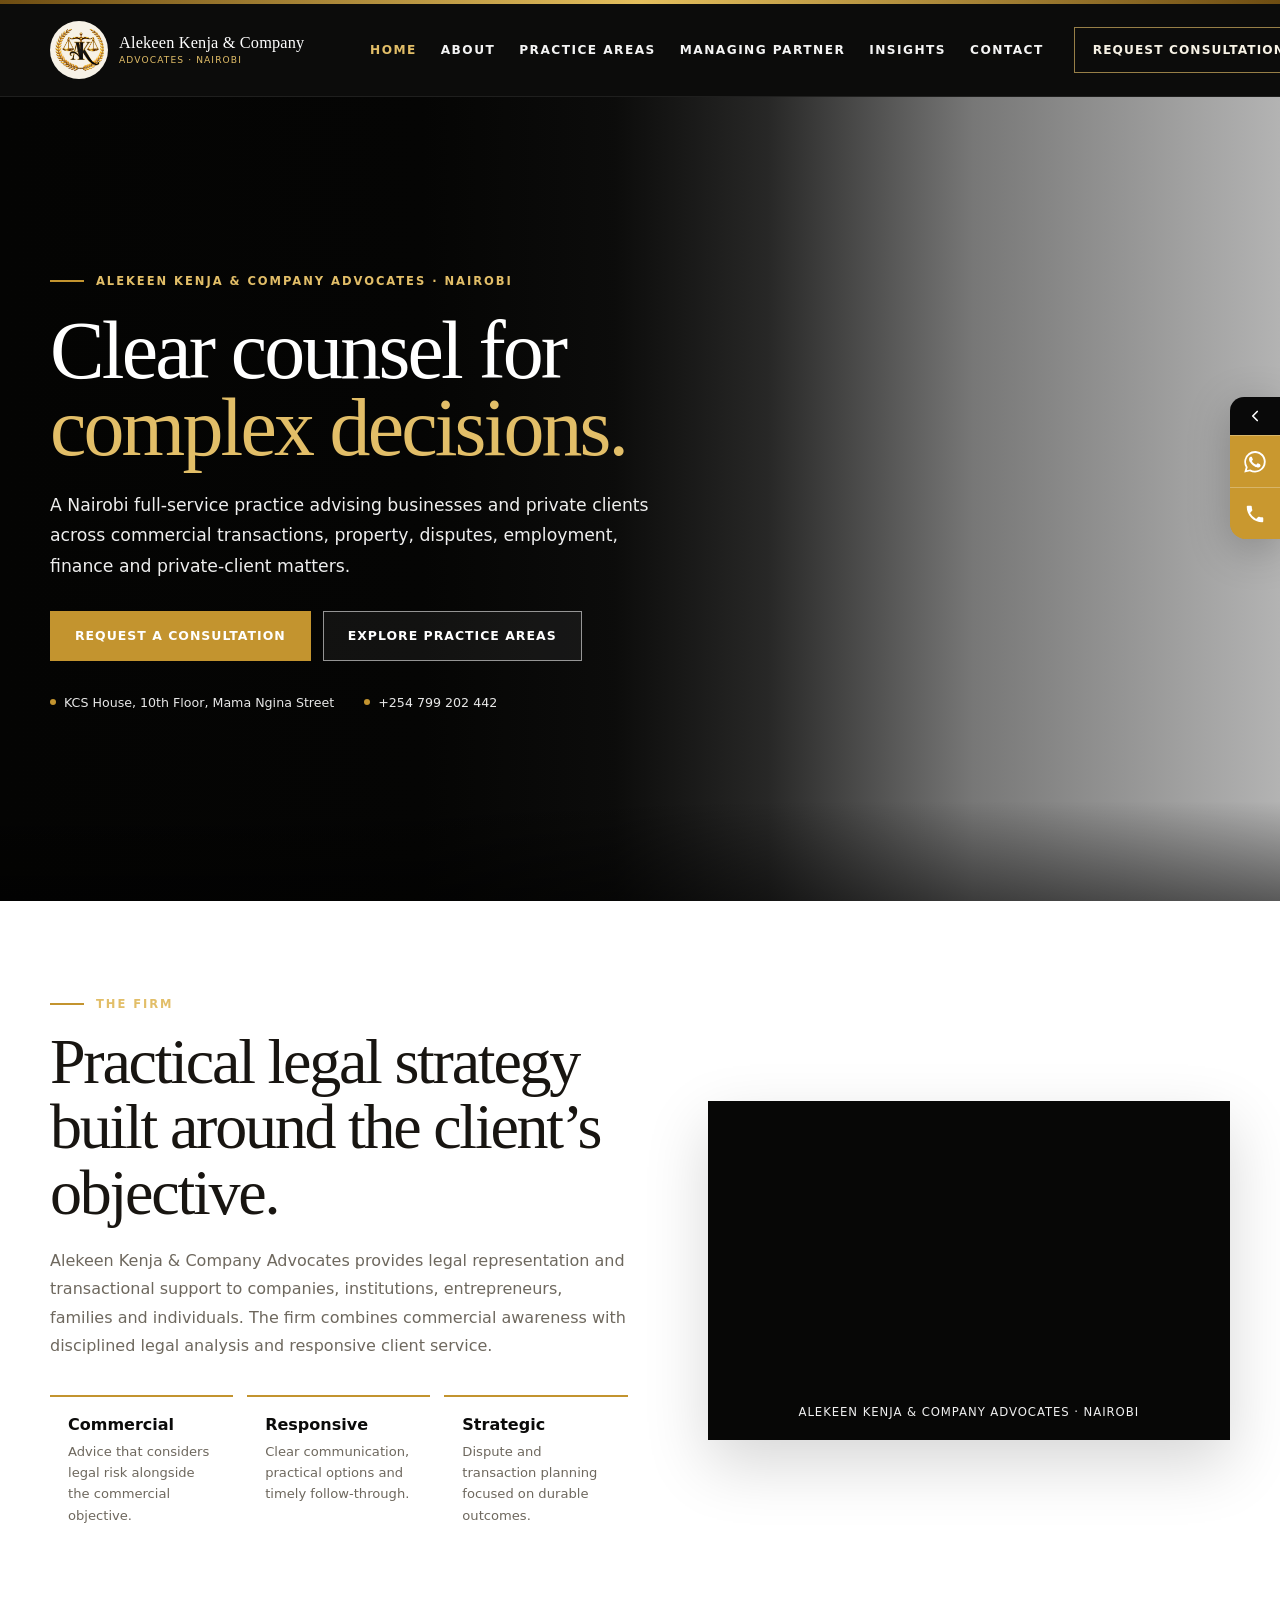
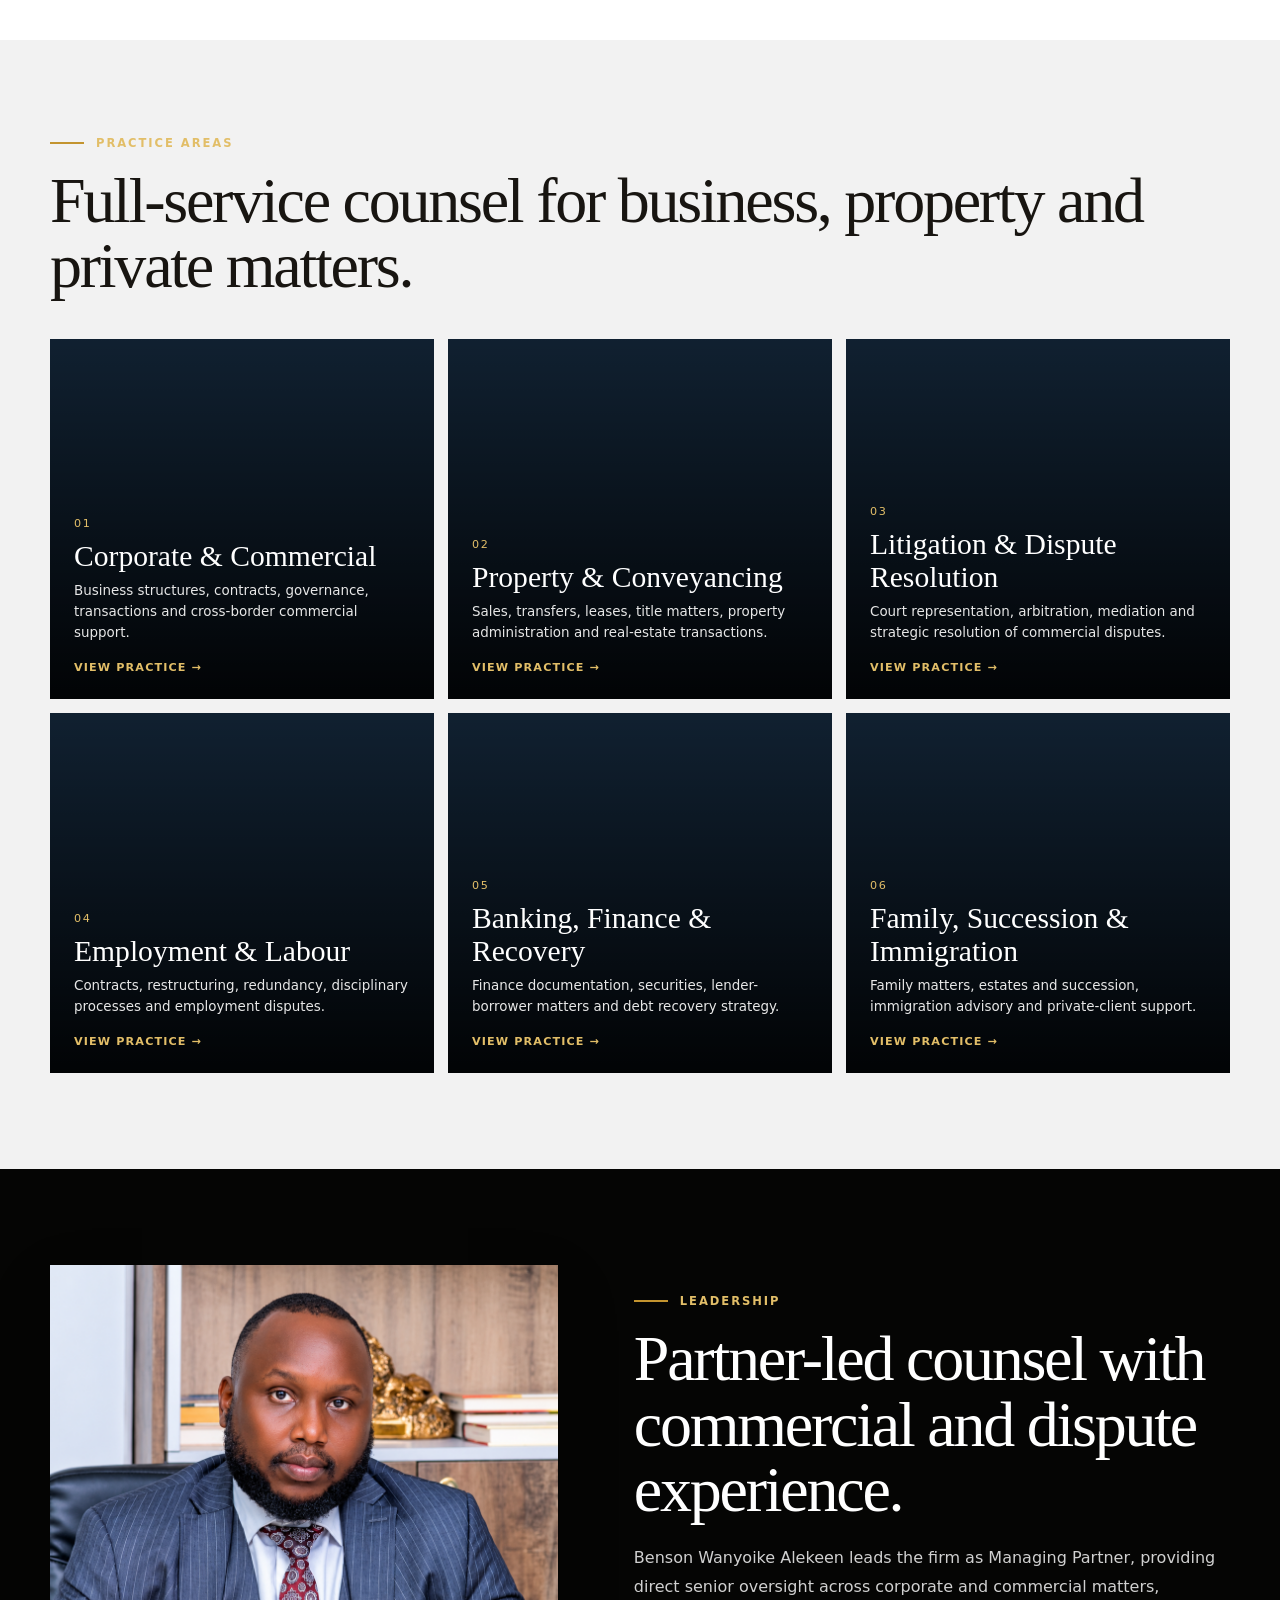
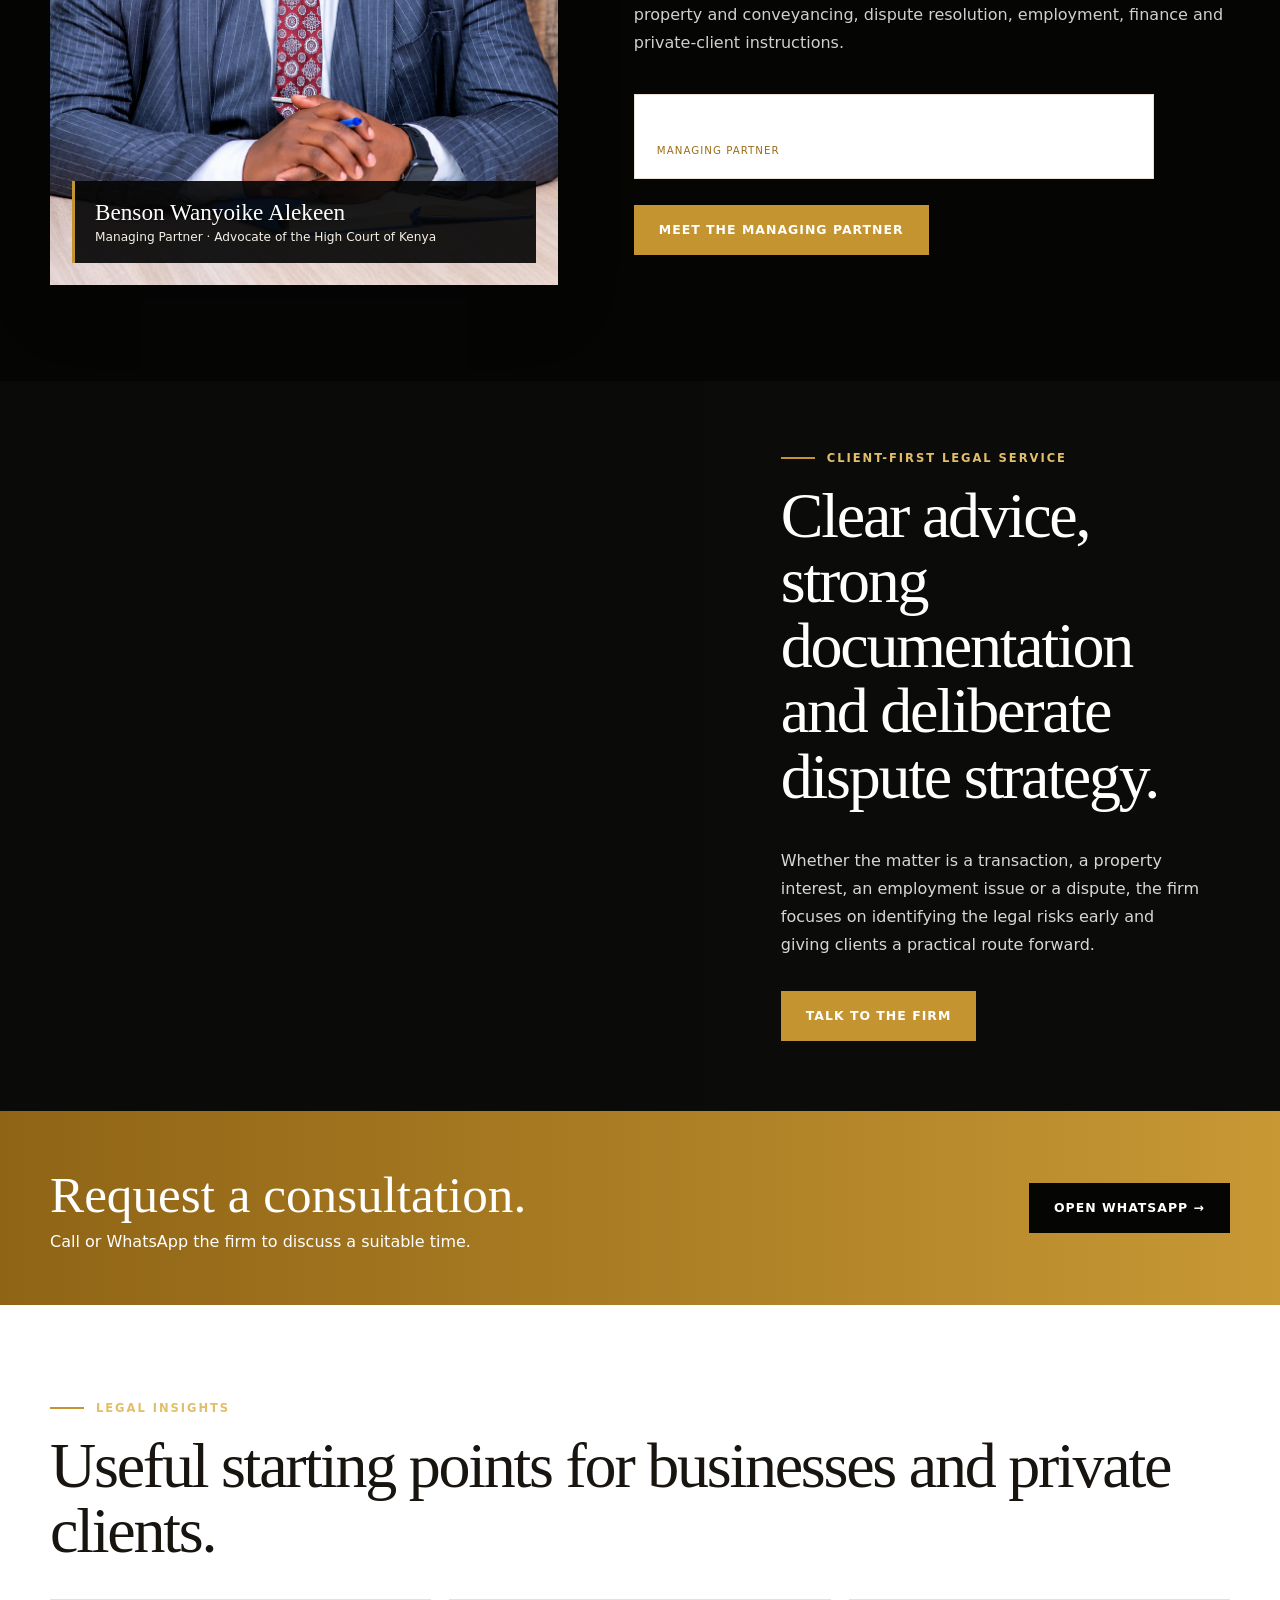
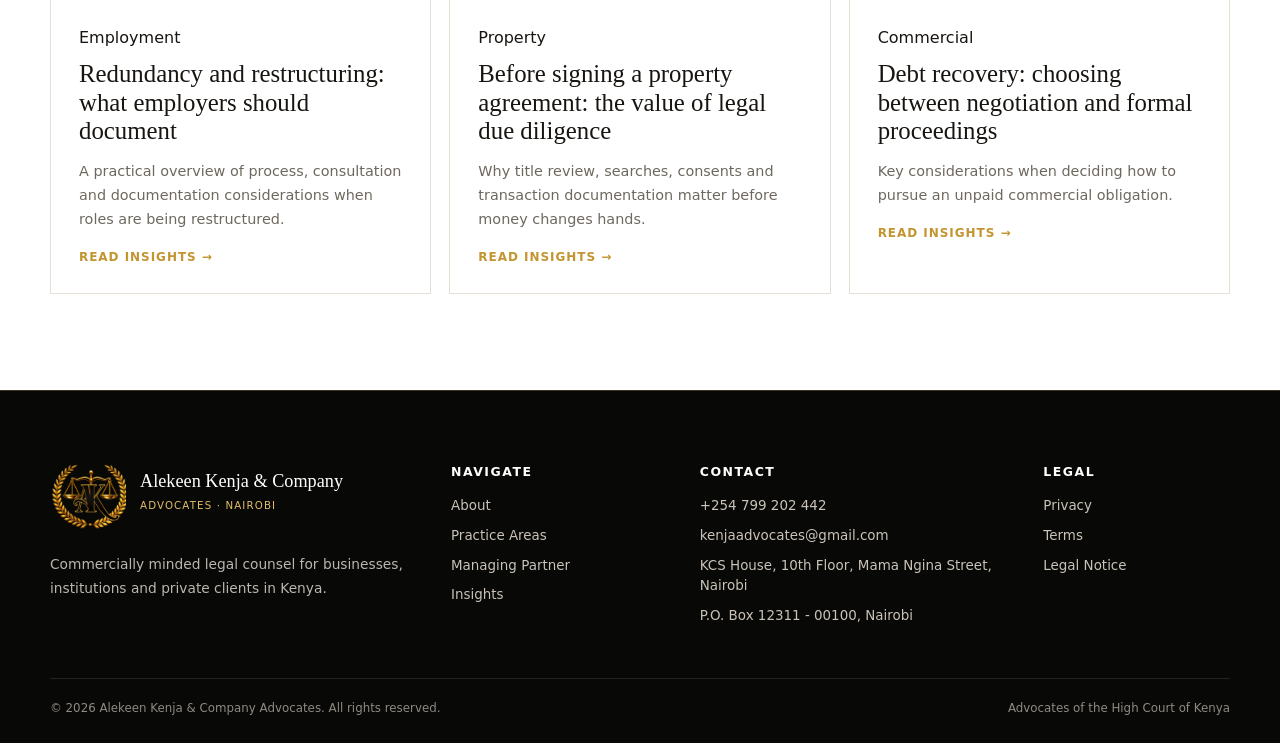
==== commit 426dbf9f: "Fix hero footer contact rail spacing and managing partner profile" ====
--- a/index.html
+++ b/index.html
@@ -1,14 +1,16 @@
-<!doctype html><html lang="en-KE"><head><meta charset="utf-8"><meta name="viewport" content="width=device-width,initial-scale=1,viewport-fit=cover"><title>Alekeen Kenja & Company Advocates | Nairobi Advocates</title><meta name="description" content="Alekeen Kenja & Company Advocates is a Nairobi law firm advising on corporate and commercial matters, property, disputes, employment, finance, family, succession and immigration."><link rel="canonical" href="https://alekeen-kenja-company-advocates.vercel.app/"><meta name="theme-color" content="#050504"><meta property="og:type" content="website"><meta property="og:title" content="Alekeen Kenja & Company Advocates | Nairobi Advocates"><meta property="og:description" content="Alekeen Kenja & Company Advocates is a Nairobi law firm advising on corporate and commercial matters, property, disputes, employment, finance, family, succession and immigration."><meta property="og:url" content="https://alekeen-kenja-company-advocates.vercel.app/"><meta property="og:image" content="https://alekeen-kenja-company-advocates.vercel.app/images/alekeen-kenja-social-card.jpg"><meta name="twitter:card" content="summary_large_image"><link rel="manifest" href="/site.webmanifest"><link rel="icon" href="/images/icon-192.png"><link rel="stylesheet" href="/assets/css/site.css?v=2"><script type="application/ld+json">{"@context":"https://schema.org","@type":"LegalService","name":"Alekeen Kenja & Company Advocates","address":{"@type":"PostalAddress","streetAddress":"KCS House, 10th Floor, Mama Ngina Street","addressLocality":"Nairobi","postalCode":"00100","addressCountry":"KE"},"telephone":"+254799202442","email":"kenjaadvocates@gmail.com","url":"https://alekeen-kenja-company-advocates.vercel.app","areaServed":"Kenya","openingHoursSpecification":[{"@type":"OpeningHoursSpecification","dayOfWeek":["Monday","Tuesday","Wednesday","Thursday","Friday"],"opens":"08:00","closes":"17:00"}],"founder":[{"@type":"Person","name":"Benson Wanyoike Alekeen","jobTitle":"Managing Partner"},{"@type":"Person","name":"Juliana Wanjiku Kenja","jobTitle":"Senior Partner"}]}</script></head><body><div class="topline"></div><header class="site-header"><div class="container nav"><a class="brand alekeen-brand" href="/" aria-label="Alekeen Kenja & Company Advocates home"><img class="brand-mark" src="/images/monogram.png" alt="Alekeen Kenja emblem"><span class="brand-name"><b>Alekeen Kenja &amp; Company</b><small>Advocates · Nairobi</small></span></a><nav class="nav-links" aria-label="Primary navigation"><a class="active" href="/">Home</a><a class="" href="/about/">About</a><a class="" href="/practice-areas/">Practice Areas</a><a class="" href="/partners/">Our Partners</a><a class="" href="/insights/">Insights</a><a class="" href="/contact/">Contact</a></nav><a class="nav-cta" href="https://wa.me/254799202442" target="_blank" rel="noopener">Request consultation</a><button class="menu-btn" aria-label="Open menu" aria-expanded="false"><span></span></button></div><nav class="mobile-nav" aria-label="Mobile navigation"><a href="/">Home</a><a href="/about/">About</a><a href="/practice-areas/">Practice Areas</a><a href="/partners/">Our Partners</a><a href="/insights/">Insights</a><a href="/contact/">Contact</a><a href="https://wa.me/254799202442" target="_blank" rel="noopener">Request consultation</a></nav></header><main><section class="hero alekeen-hero"><div class="container"><div class="hero-content"><div class="eyebrow">Alekeen Kenja &amp; Company Advocates · Nairobi</div><h1 class="display">Clear counsel for <br><span>complex decisions.</span></h1><p class="lead">A Nairobi full-service practice advising businesses and private clients across commercial transactions, property, disputes, employment, finance and private-client matters.</p><div class="hero-actions"><a class="btn btn-gold" href="https://wa.me/254799202442" target="_blank" rel="noopener">Request a consultation</a><a class="btn btn-ghost" href="/practice-areas/">Explore practice areas</a></div><div class="hero-meta"><span><i></i>KCS House, 10th Floor, Mama Ngina Street</span><span><i></i>+254 799 202 442</span></div></div></div></section>
-<section class="section"><div class="container intro-grid"><div><div class="eyebrow">The firm</div><h2 class="section-title">Practical legal strategy built around the client’s objective.</h2><p class="section-copy">Alekeen Kenja &amp; Company Advocates provides legal representation and transactional support to companies, institutions, entrepreneurs, families and individuals. The firm combines commercial awareness with disciplined legal analysis and responsive client service.</p><div class="values"><div class="value"><b>Commercial</b><span>Advice that considers legal risk alongside the commercial objective.</span></div><div class="value"><b>Responsive</b><span>Clear communication, practical options and timely follow-through.</span></div><div class="value"><b>Strategic</b><span>Dispute and transaction planning focused on durable outcomes.</span></div></div></div><div class="logo-animation"><video src="/assets/media/alekeen-kenja-logo-intro.mp4" autoplay muted loop playsinline preload="metadata" aria-label="Animated Alekeen Kenja & Company Advocates logo"></video><small>ALEKEEN KENJA &amp; COMPANY ADVOCATES · NAIROBI</small></div></div></section>
+<!DOCTYPE html>
+
+<html lang="en-KE"><head><meta charset="utf-8"/><meta content="width=device-width,initial-scale=1,viewport-fit=cover" name="viewport"/><title>Alekeen Kenja &amp; Company Advocates | Nairobi Advocates</title><meta content="Alekeen Kenja &amp; Company Advocates is a Nairobi law firm advising on corporate and commercial matters, property, disputes, employment, finance, family, succession and immigration." name="description"/><link href="https://alekeen-kenja-company-advocates.vercel.app/" rel="canonical"/><meta content="#050504" name="theme-color"/><meta content="website" property="og:type"/><meta content="Alekeen Kenja &amp; Company Advocates | Nairobi Advocates" property="og:title"/><meta content="Alekeen Kenja &amp; Company Advocates is a Nairobi law firm advising on corporate and commercial matters, property, disputes, employment, finance, family, succession and immigration." property="og:description"/><meta content="https://alekeen-kenja-company-advocates.vercel.app/" property="og:url"/><meta content="https://alekeen-kenja-company-advocates.vercel.app/images/alekeen-kenja-social-card.jpg" property="og:image"/><meta content="summary_large_image" name="twitter:card"/><link href="/site.webmanifest" rel="manifest"/><link href="/images/icon-192.png" rel="icon"/><link href="/assets/css/site.css?v=3" rel="stylesheet"/><script type="application/ld+json">{"@context":"https://schema.org","@type":"LegalService","name":"Alekeen Kenja & Company Advocates","address":{"@type":"PostalAddress","streetAddress":"KCS House, 10th Floor, Mama Ngina Street","addressLocality":"Nairobi","postalCode":"00100","addressCountry":"KE"},"telephone":"+254799202442","email":"kenjaadvocates@gmail.com","url":"https://alekeen-kenja-company-advocates.vercel.app","areaServed":"Kenya","openingHoursSpecification":[{"@type":"OpeningHoursSpecification","dayOfWeek":["Monday","Tuesday","Wednesday","Thursday","Friday"],"opens":"08:00","closes":"17:00"}],"founder":{"@type":"Person","name":"Benson Wanyoike Alekeen","jobTitle":"Managing Partner"}}</script></head><body><div class="topline"></div><header class="site-header"><div class="container nav"><a aria-label="Alekeen Kenja &amp; Company Advocates home" class="brand alekeen-brand" href="/"><img alt="Alekeen Kenja emblem" class="brand-mark" src="/images/monogram.png"/><span class="brand-name"><b>Alekeen Kenja &amp; Company</b><small>Advocates · Nairobi</small></span></a><nav aria-label="Primary navigation" class="nav-links"><a class="active" href="/">Home</a><a class="" href="/about/">About</a><a class="" href="/practice-areas/">Practice Areas</a><a class="" href="/partners/">Managing Partner</a><a class="" href="/insights/">Insights</a><a class="" href="/contact/">Contact</a></nav><a class="nav-cta" href="https://wa.me/254799202442" rel="noopener" target="_blank">Request consultation</a><button aria-expanded="false" aria-label="Open menu" class="menu-btn"><span></span></button></div><nav aria-label="Mobile navigation" class="mobile-nav"><a href="/">Home</a><a href="/about/">About</a><a href="/practice-areas/">Practice Areas</a><a href="/partners/">Managing Partner</a><a href="/insights/">Insights</a><a href="/contact/">Contact</a><a href="https://wa.me/254799202442" rel="noopener" target="_blank">Request consultation</a></nav></header><main><section class="hero alekeen-hero"><div class="container"><div class="hero-content"><div class="eyebrow">Alekeen Kenja &amp; Company Advocates · Nairobi</div><h1 class="display">Clear counsel for <br/><span>complex decisions.</span></h1><p class="lead">A Nairobi full-service practice advising businesses and private clients across commercial transactions, property, disputes, employment, finance and private-client matters.</p><div class="hero-actions"><a class="btn btn-gold" href="https://wa.me/254799202442" rel="noopener" target="_blank">Request a consultation</a><a class="btn btn-ghost" href="/practice-areas/">Explore practice areas</a></div><div class="hero-meta"><span><i></i>KCS House, 10th Floor, Mama Ngina Street</span><span><i></i>+254 799 202 442</span></div></div></div></section>
+<section class="section"><div class="container intro-grid"><div><div class="eyebrow">The firm</div><h2 class="section-title">Practical legal strategy built around the client’s objective.</h2><p class="section-copy">Alekeen Kenja &amp; Company Advocates provides legal representation and transactional support to companies, institutions, entrepreneurs, families and individuals. The firm combines commercial awareness with disciplined legal analysis and responsive client service.</p><div class="values"><div class="value"><b>Commercial</b><span>Advice that considers legal risk alongside the commercial objective.</span></div><div class="value"><b>Responsive</b><span>Clear communication, practical options and timely follow-through.</span></div><div class="value"><b>Strategic</b><span>Dispute and transaction planning focused on durable outcomes.</span></div></div></div><div class="logo-animation"><video aria-label="Animated Alekeen Kenja &amp; Company Advocates logo" autoplay="" loop="" muted="" playsinline="" preload="metadata" src="/assets/media/alekeen-kenja-logo-intro.mp4"></video><small>ALEKEEN KENJA &amp; COMPANY ADVOCATES · NAIROBI</small></div></div></section>
 <section class="section practice-section"><div class="container"><div class="eyebrow">Practice areas</div><h2 class="section-title">Full-service counsel for business, property and private matters.</h2><div class="practice-grid">
-<a class="practice-card" style="--image:url('https://images.unsplash.com/photo-1454165804606-c3d57bc86b40?auto=format&fit=crop&w=1400&q=82')" href="/practice-areas/#commercial"><div class="practice-content"><span class="practice-number">01</span><h3>Corporate &amp; Commercial</h3><p>Business structures, contracts, governance, transactions and cross-border commercial support.</p><span class="practice-link">View practice →</span></div></a>
-<a class="practice-card" style="--image:url('https://images.unsplash.com/photo-1560518883-ce09059eeffa?auto=format&fit=crop&w=1400&q=82')" href="/practice-areas/#property"><div class="practice-content"><span class="practice-number">02</span><h3>Property &amp; Conveyancing</h3><p>Sales, transfers, leases, title matters, property administration and real-estate transactions.</p><span class="practice-link">View practice →</span></div></a>
-<a class="practice-card" style="--image:url('https://images.unsplash.com/photo-1589829545856-d10d557cf95f?auto=format&fit=crop&w=1400&q=82')" href="/practice-areas/#disputes"><div class="practice-content"><span class="practice-number">03</span><h3>Litigation &amp; Dispute Resolution</h3><p>Court representation, arbitration, mediation and strategic resolution of commercial disputes.</p><span class="practice-link">View practice →</span></div></a>
-<a class="practice-card" style="--image:url('https://images.unsplash.com/photo-1556761175-b413da4baf72?auto=format&fit=crop&w=1400&q=82')" href="/practice-areas/#employment"><div class="practice-content"><span class="practice-number">04</span><h3>Employment &amp; Labour</h3><p>Contracts, restructuring, redundancy, disciplinary processes and employment disputes.</p><span class="practice-link">View practice →</span></div></a>
-<a class="practice-card" style="--image:url('https://images.unsplash.com/photo-1554224155-6726b3ff858f?auto=format&fit=crop&w=1400&q=82')" href="/practice-areas/#finance"><div class="practice-content"><span class="practice-number">05</span><h3>Banking, Finance &amp; Recovery</h3><p>Finance documentation, securities, lender-borrower matters and debt recovery strategy.</p><span class="practice-link">View practice →</span></div></a>
-<a class="practice-card" style="--image:url('https://images.unsplash.com/photo-1497366754035-f200968a6e72?auto=format&fit=crop&w=1400&q=82')" href="/practice-areas/#private"><div class="practice-content"><span class="practice-number">06</span><h3>Family, Succession &amp; Immigration</h3><p>Family matters, estates and succession, immigration advisory and private-client support.</p><span class="practice-link">View practice →</span></div></a>
+<a class="practice-card" href="/practice-areas/#commercial" style="--image:url('https://images.unsplash.com/photo-1454165804606-c3d57bc86b40?auto=format&amp;fit=crop&amp;w=1400&amp;q=82')"><div class="practice-content"><span class="practice-number">01</span><h3>Corporate &amp; Commercial</h3><p>Business structures, contracts, governance, transactions and cross-border commercial support.</p><span class="practice-link">View practice →</span></div></a>
+<a class="practice-card" href="/practice-areas/#property" style="--image:url('https://images.unsplash.com/photo-1560518883-ce09059eeffa?auto=format&amp;fit=crop&amp;w=1400&amp;q=82')"><div class="practice-content"><span class="practice-number">02</span><h3>Property &amp; Conveyancing</h3><p>Sales, transfers, leases, title matters, property administration and real-estate transactions.</p><span class="practice-link">View practice →</span></div></a>
+<a class="practice-card" href="/practice-areas/#disputes" style="--image:url('https://images.unsplash.com/photo-1589829545856-d10d557cf95f?auto=format&amp;fit=crop&amp;w=1400&amp;q=82')"><div class="practice-content"><span class="practice-number">03</span><h3>Litigation &amp; Dispute Resolution</h3><p>Court representation, arbitration, mediation and strategic resolution of commercial disputes.</p><span class="practice-link">View practice →</span></div></a>
+<a class="practice-card" href="/practice-areas/#employment" style="--image:url('https://images.unsplash.com/photo-1556761175-b413da4baf72?auto=format&amp;fit=crop&amp;w=1400&amp;q=82')"><div class="practice-content"><span class="practice-number">04</span><h3>Employment &amp; Labour</h3><p>Contracts, restructuring, redundancy, disciplinary processes and employment disputes.</p><span class="practice-link">View practice →</span></div></a>
+<a class="practice-card" href="/practice-areas/#finance" style="--image:url('https://images.unsplash.com/photo-1554224155-6726b3ff858f?auto=format&amp;fit=crop&amp;w=1400&amp;q=82')"><div class="practice-content"><span class="practice-number">05</span><h3>Banking, Finance &amp; Recovery</h3><p>Finance documentation, securities, lender-borrower matters and debt recovery strategy.</p><span class="practice-link">View practice →</span></div></a>
+<a class="practice-card" href="/practice-areas/#private" style="--image:url('https://images.unsplash.com/photo-1497366754035-f200968a6e72?auto=format&amp;fit=crop&amp;w=1400&amp;q=82')"><div class="practice-content"><span class="practice-number">06</span><h3>Family, Succession &amp; Immigration</h3><p>Family matters, estates and succession, immigration advisory and private-client support.</p><span class="practice-link">View practice →</span></div></a>
 </div></div></section>
-<section class="section partner-section"><div class="container partner-grid"><div class="partner-visual alekeen-partner"><div class="partner-badge"><strong>Benson Wanyoike Alekeen</strong><span>Managing Partner · Advocate of the High Court of Kenya</span></div></div><div><div class="eyebrow">Leadership</div><h2 class="section-title">Partner-led counsel with commercial and dispute experience.</h2><p class="section-copy">Benson Wanyoike Alekeen leads the firm as Managing Partner alongside Senior Partner Juliana Wanjiku Kenja. The partnership brings together corporate, property, dispute-resolution and private-client capabilities under one Nairobi practice.</p><div class="leadership-strip"><div class="leadership-mini"><b>Benson Wanyoike Alekeen</b><span>Managing Partner</span></div><div class="leadership-mini"><b>Juliana Wanjiku Kenja</b><span>Senior Partner</span></div></div><div style="margin-top:26px"><a class="btn btn-gold" href="/partners/">Meet our partners</a></div></div></div></section>
-<section class="image-band"><div class="photo alekeen-band"></div><div class="copy"><div class="eyebrow">Client-first legal service</div><h2 class="section-title">Clear advice, strong documentation and deliberate dispute strategy.</h2><p>Whether the matter is a transaction, a property interest, an employment issue or a dispute, the firm focuses on identifying the legal risks early and giving clients a practical route forward.</p><a class="btn btn-gold" style="align-self:flex-start;margin-top:16px" href="/contact/">Talk to the firm</a></div></section>
-<section class="booking-band"><div class="container"><div><h2>Request a consultation.</h2><p>Call or WhatsApp the firm to discuss a suitable time.</p></div><a class="btn btn-navy" href="https://wa.me/254799202442" target="_blank" rel="noopener">Open WhatsApp →</a></div></section>
-<section class="section"><div class="container"><div class="eyebrow">Legal insights</div><h2 class="section-title">Useful starting points for businesses and private clients.</h2><div class="insight-grid"><article class="insight-card"><span>Employment</span><h3>Redundancy and restructuring: what employers should document</h3><p>A practical overview of process, consultation and documentation considerations when roles are being restructured.</p><a href="/insights/">Read insights →</a></article><article class="insight-card"><span>Property</span><h3>Before signing a property agreement: the value of legal due diligence</h3><p>Why title review, searches, consents and transaction documentation matter before money changes hands.</p><a href="/insights/">Read insights →</a></article><article class="insight-card"><span>Commercial</span><h3>Debt recovery: choosing between negotiation and formal proceedings</h3><p>Key considerations when deciding how to pursue an unpaid commercial obligation.</p><a href="/insights/">Read insights →</a></article></div></div></section></main><footer class="site-footer"><div class="container footer-grid"><div><div class="footer-brand"><img src="/images/monogram.png" alt="Alekeen Kenja emblem"><div><strong>Alekeen Kenja &amp; Company</strong><span>Advocates · Nairobi</span></div></div><p>Commercially minded legal counsel for businesses, institutions and private clients in Kenya.</p></div><div><h4>Navigate</h4><a href="/about/">About</a><a href="/practice-areas/">Practice Areas</a><a href="/partners/">Our Partners</a><a href="/insights/">Insights</a></div><div><h4>Contact</h4><a href="tel:+254799202442">+254 799 202 442</a><a href="mailto:kenjaadvocates@gmail.com">kenjaadvocates@gmail.com</a><span>KCS House, 10th Floor, Mama Ngina Street, Nairobi</span><span>P.O. Box 12311 - 00100, Nairobi</span></div><div><h4>Legal</h4><a href="/privacy/">Privacy</a><a href="/terms/">Terms</a><a href="/legal-notice/">Legal Notice</a></div></div><div class="container footer-bottom"><span>© 2026 Alekeen Kenja &amp; Company Advocates. All rights reserved.</span><span>Advocates of the High Court of Kenya</span></div></footer><aside class="contact-rail"><button class="rail-toggle" aria-label="Toggle contact options">‹</button><div class="rail-actions"><a href="https://wa.me/254799202442" target="_blank" rel="noopener" aria-label="WhatsApp"><svg viewBox="0 0 24 24" aria-hidden="true"><path d="M20.5 3.5A11.8 11.8 0 0 0 1.9 17.7L.3 23.5l5.9-1.5A11.8 11.8 0 0 0 23.7 11.8c0-3.1-1.1-6-3.2-8.3Zm-8.6 18.1a9.7 9.7 0 0 1-4.9-1.3l-.4-.2-3.5.9.9-3.4-.2-.4A9.7 9.7 0 1 1 11.9 21.6Zm5.4-7.3c-.3-.1-1.7-.8-2-.9-.3-.1-.5-.1-.7.2-.2.3-.8.9-1 1.1-.2.2-.4.2-.7.1-1.8-.9-3-1.6-4.2-3.7-.3-.5.3-.5.9-1.6.1-.2.1-.4 0-.6l-.9-2.2c-.2-.5-.5-.5-.7-.5h-.6c-.2 0-.6.1-.8.4-.3.3-1.1 1.1-1.1 2.6s1.1 3 1.3 3.2c.1.2 2.2 3.4 5.3 4.8 2 .9 2.8.9 3.8.8.6-.1 1.7-.7 1.9-1.4.2-.7.2-1.3.2-1.4-.1-.1-.3-.2-.6-.4Z"/></svg></a><a href="tel:+254799202442" aria-label="Call"><svg viewBox="0 0 24 24" aria-hidden="true"><path d="M6.6 10.8a15.5 15.5 0 0 0 6.6 6.6l2.2-2.2c.3-.3.7-.4 1-.2 1.1.4 2.3.6 3.6.6.6 0 1 .4 1 1V20c0 .6-.4 1-1 1C10.6 21 3 13.4 3 4c0-.6.4-1 1-1h3.5c.6 0 1 .4 1 1 0 1.3.2 2.5.6 3.6.1.4 0 .8-.3 1.1l-2.2 2.1Z"/></svg></a></div></aside><script src="/assets/js/site.js?v=2"></script></body></html>+<section class="section partner-section"><div class="container partner-grid"><div class="partner-visual alekeen-partner"><div class="partner-badge"><strong>Benson Wanyoike Alekeen</strong><span>Managing Partner · Advocate of the High Court of Kenya</span></div></div><div><div class="eyebrow">Leadership</div><h2 class="section-title">Partner-led counsel with commercial and dispute experience.</h2><p class="section-copy">Benson Wanyoike Alekeen leads the firm as Managing Partner, providing direct senior oversight across corporate and commercial matters, property and conveyancing, dispute resolution, employment, finance and private-client instructions.</p><div class="leadership-strip"><div class="leadership-mini"><b>Benson Wanyoike Alekeen</b><span>Managing Partner</span></div></div><div style="margin-top:26px"><a class="btn btn-gold" href="/partners/">Meet the managing partner</a></div></div></div></section>
+<section class="image-band"><div class="photo alekeen-band"></div><div class="copy"><div class="eyebrow">Client-first legal service</div><h2 class="section-title">Clear advice, strong documentation and deliberate dispute strategy.</h2><p>Whether the matter is a transaction, a property interest, an employment issue or a dispute, the firm focuses on identifying the legal risks early and giving clients a practical route forward.</p><a class="btn btn-gold" href="/contact/" style="align-self:flex-start;margin-top:16px">Talk to the firm</a></div></section>
+<section class="booking-band"><div class="container"><div><h2>Request a consultation.</h2><p>Call or WhatsApp the firm to discuss a suitable time.</p></div><a class="btn btn-navy" href="https://wa.me/254799202442" rel="noopener" target="_blank">Open WhatsApp →</a></div></section>
+<section class="section"><div class="container"><div class="eyebrow">Legal insights</div><h2 class="section-title">Useful starting points for businesses and private clients.</h2><div class="insight-grid"><article class="insight-card"><span>Employment</span><h3>Redundancy and restructuring: what employers should document</h3><p>A practical overview of process, consultation and documentation considerations when roles are being restructured.</p><a href="/insights/">Read insights →</a></article><article class="insight-card"><span>Property</span><h3>Before signing a property agreement: the value of legal due diligence</h3><p>Why title review, searches, consents and transaction documentation matter before money changes hands.</p><a href="/insights/">Read insights →</a></article><article class="insight-card"><span>Commercial</span><h3>Debt recovery: choosing between negotiation and formal proceedings</h3><p>Key considerations when deciding how to pursue an unpaid commercial obligation.</p><a href="/insights/">Read insights →</a></article></div></div></section></main><footer class="site-footer"><div class="container footer-grid"><div><div class="footer-brand"><img alt="Alekeen Kenja emblem" src="/images/monogram.png"/><div><strong>Alekeen Kenja &amp; Company</strong><span>Advocates · Nairobi</span></div></div><p>Commercially minded legal counsel for businesses, institutions and private clients in Kenya.</p></div><div><h4>Navigate</h4><a href="/about/">About</a><a href="/practice-areas/">Practice Areas</a><a href="/partners/">Managing Partner</a><a href="/insights/">Insights</a></div><div><h4>Contact</h4><a href="tel:+254799202442">+254 799 202 442</a><a href="mailto:kenjaadvocates@gmail.com">kenjaadvocates@gmail.com</a><span>KCS House, 10th Floor, Mama Ngina Street, Nairobi</span><span>P.O. Box 12311 - 00100, Nairobi</span></div><div><h4>Legal</h4><a href="/privacy/">Privacy</a><a href="/terms/">Terms</a><a href="/legal-notice/">Legal Notice</a></div></div><div class="container footer-bottom"><span>© 2026 Alekeen Kenja &amp; Company Advocates. All rights reserved.</span><span>Advocates of the High Court of Kenya</span></div></footer><aside aria-label="Quick contact" class="contact-rail"><button aria-expanded="true" aria-label="Toggle contact options" class="rail-toggle" type="button"><svg aria-hidden="true" viewbox="0 0 24 24"><path d="M15 18l-6-6 6-6"></path></svg></button><div class="rail-actions"><a aria-label="WhatsApp Alekeen Kenja &amp; Company Advocates" href="https://wa.me/254799202442" rel="noopener" target="_blank"><svg aria-hidden="true" viewbox="0 0 24 24"><path d="M20.5 3.5A11.8 11.8 0 0 0 1.9 17.7L.3 23.5l5.9-1.5A11.8 11.8 0 0 0 23.7 11.8c0-3.1-1.1-6-3.2-8.3Zm-8.6 18.1a9.7 9.7 0 0 1-4.9-1.3l-.4-.2-3.5.9.9-3.4-.2-.4A9.7 9.7 0 1 1 11.9 21.6Zm5.4-7.3c-.3-.1-1.7-.8-2-.9-.3-.1-.5-.1-.7.2-.2.3-.8.9-1 1.1-.2.2-.4.2-.7.1-1.8-.9-3-1.6-4.2-3.7-.3-.5.3-.5.9-1.6.1-.2.1-.4 0-.6l-.9-2.2c-.2-.5-.5-.5-.7-.5h-.6c-.2 0-.6.1-.8.4-.3.3-1.1 1.1-1.1 2.6s1.1 3 1.3 3.2c.1.2 2.2 3.4 5.3 4.8 2 .9 2.8.9 3.8.8.6-.1 1.7-.7 1.9-1.4.2-.7.2-1.3.2-1.4-.1-.1-.3-.2-.6-.4Z"></path></svg></a><a aria-label="Call Alekeen Kenja &amp; Company Advocates" href="tel:+254799202442"><svg aria-hidden="true" viewbox="0 0 24 24"><path d="M6.62 10.79a15.46 15.46 0 0 0 6.59 6.59l2.2-2.2a1 1 0 0 1 1.02-.24c1.12.37 2.33.57 3.57.57a1 1 0 0 1 1 1V20a1 1 0 0 1-1 1C10.61 21 3 13.39 3 4a1 1 0 0 1 1-1h3.5a1 1 0 0 1 1 1c0 1.25.2 2.45.57 3.57a1 1 0 0 1-.25 1.02l-2.2 2.2Z"></path></svg></a></div></aside><script src="/assets/js/site.js?v=3"></script></body></html>
--- a/assets/css/site.css
+++ b/assets/css/site.css
@@ -66,3 +66,64 @@
 @media(max-width:720px){.container{width:min(calc(100% - 30px),var(--max))}.topline{height:3px}.site-header{backdrop-filter:blur(10px)}.nav{height:74px;padding:0;gap:10px}.alekeen-brand{gap:8px;max-width:calc(100% - 54px)}.alekeen-brand .brand-mark{width:46px;height:46px}.alekeen-brand .brand-name b{font-size:.84rem;white-space:normal;line-height:1.05}.alekeen-brand .brand-name small{font-size:.46rem;letter-spacing:.07em;white-space:normal;line-height:1.25;margin-top:3px}.menu-btn{width:44px;height:44px}.mobile-nav.open{top:77px;max-height:calc(100svh - 77px);padding:10px 15px calc(18px + env(safe-area-inset-bottom))}.mobile-nav a{padding:13px 4px;font-size:.9rem}.alekeen-hero{background-position:64% center}.hero-content{padding:50px 0 62px;max-width:100%}.hero-actions{display:grid;grid-template-columns:1fr;gap:9px;width:100%;margin-top:24px}.hero-actions .btn{width:100%}.hero-meta{display:grid;grid-template-columns:1fr;gap:9px;margin-top:22px}.partner-visual{aspect-ratio:4/5;min-height:0;background-position:center 10%!important}.partner-badge{left:12px;right:12px;bottom:12px;max-width:none;padding:14px 16px}.partner-badge strong{font-size:1.22rem}.partner-badge span{font-size:.7rem;line-height:1.35}.profile-main-photo,.profile-main-photo img{min-height:0;height:auto}.profile-main-photo img{object-fit:contain;object-position:center top}.footer-brand img{width:66px;height:66px}.partner-duo{margin-top:32px}}
 @media(max-width:480px){.container{width:calc(100% - 24px)}.alekeen-brand .brand-mark{width:42px;height:42px}.alekeen-brand .brand-name b{font-size:.76rem}.alekeen-brand .brand-name small{font-size:.42rem}.alekeen-hero{background-position:68% center}.btn{width:100%;min-height:48px;padding:0 16px}.partner-badge{left:10px;right:10px;bottom:10px}.footer-brand strong{font-size:1.05rem}}
 @media(max-width:360px){.alekeen-brand .brand-name b{font-size:.7rem}.alekeen-brand .brand-name small{font-size:.39rem}.alekeen-brand .brand-mark{width:39px;height:39px}.menu-btn{width:41px;height:41px}}
+
+
+/* 2026-10-05 QA corrections: hero, footer, contact rail, contact spacing, Benson-only leadership */
+.alekeen-hero{
+  background-image:linear-gradient(90deg,rgba(4,4,3,1) 0%,rgba(4,4,3,.995) 33%,rgba(4,4,3,.97) 48%,rgba(4,4,3,.86) 60%,rgba(4,4,3,.54) 76%,rgba(4,4,3,.30) 100%),url('https://images.pexels.com/photos/1367274/pexels-photo-1367274.jpeg?auto=compress&cs=tinysrgb&w=2200')!important;
+  background-position:center right!important;
+  background-size:cover!important;
+}
+.leadership-strip{grid-template-columns:minmax(0,1fr);max-width:520px}
+
+/* Distinct, professional footer */
+.site-footer{background:#080806;color:#d8d1c3;padding:68px 0 26px;border-top:1px solid rgba(226,190,104,.24)}
+.site-footer .footer-grid{display:grid;grid-template-columns:1.25fr .72fr 1.05fr .65fr;gap:42px;align-items:start}
+.site-footer .footer-brand{display:flex;align-items:center;gap:14px;margin:0 0 18px;width:auto}
+.site-footer .footer-brand img{width:76px;height:76px;object-fit:contain;background:transparent;border-radius:0;padding:0;flex:0 0 auto}
+.site-footer .footer-brand strong{display:block;color:#fff;font-family:Georgia,serif;font-size:1.14rem;font-weight:500;line-height:1.2}
+.site-footer .footer-brand span{display:block;color:var(--gold2);font-size:.64rem;letter-spacing:.11em;text-transform:uppercase;margin-top:5px}
+.site-footer h4{margin:5px 0 17px;color:#fff;font-size:.78rem;text-transform:uppercase;letter-spacing:.12em}
+.site-footer p{max-width:370px;margin:0;color:#bcb7ae;font-size:.86rem;line-height:1.72}
+.site-footer a,.site-footer>div span,.site-footer .footer-grid>div>span{display:block;color:#c9c3b8;font-size:.84rem;line-height:1.55;margin:0 0 9px;overflow-wrap:anywhere}
+.site-footer a:hover{color:var(--gold2)}
+.site-footer .footer-bottom{border-top:1px solid rgba(255,255,255,.11);margin-top:42px;padding-top:20px;display:flex;justify-content:space-between;gap:20px;color:#8f8a82;font-size:.74rem}
+.site-footer .footer-bottom span{margin:0;color:#8f8a82;font-size:.74rem}
+
+/* Correct, clean fixed contact controls */
+.contact-rail{position:fixed;right:0;top:52%;transform:translateY(-50%);z-index:1000;display:flex;flex-direction:column;align-items:flex-end;filter:drop-shadow(0 10px 20px rgba(0,0,0,.22));transition:transform .26s ease}
+.contact-rail.collapsed{transform:translate(34px,-50%)}
+.rail-toggle{width:50px;height:38px;border:0;border-radius:14px 0 0 0;background:#090909;color:#fff;display:grid;place-items:center;cursor:pointer;padding:0}
+.rail-toggle svg{width:18px;height:18px;fill:none;stroke:currentColor;stroke-width:2.2;stroke-linecap:round;stroke-linejoin:round;transition:transform .26s ease}
+.contact-rail.collapsed .rail-toggle svg{transform:rotate(180deg)}
+.rail-actions{width:50px;overflow:hidden;border-radius:0 0 0 16px;background:#c9982f;display:flex;flex-direction:column}
+.rail-actions a{width:50px;height:52px;display:grid;place-items:center;color:#fff;border-top:1px solid rgba(255,255,255,.28);background:#c9982f;transition:background .2s ease}
+.rail-actions a:hover{background:#a9791d}
+.rail-actions svg{width:22px;height:22px;display:block;fill:currentColor!important;stroke:none!important}
+
+/* Breathing room between the WhatsApp form action and the map */
+.contact-grid + .map-shell{margin:48px auto 0}
+
+@media(max-width:1020px){
+  .site-footer .footer-grid{grid-template-columns:1fr 1fr;gap:34px}
+  .site-footer .footer-grid>div:first-child{grid-column:1/-1}
+}
+@media(max-width:720px){
+  .alekeen-hero{background-position:67% center!important}
+  .site-footer{padding:54px 0 24px}
+  .site-footer .footer-grid{grid-template-columns:1fr;gap:28px}
+  .site-footer .footer-grid>div:first-child{grid-column:auto}
+  .site-footer .footer-bottom{flex-direction:column;margin-top:32px}
+  .site-footer .footer-brand img{width:66px;height:66px}
+  .contact-grid + .map-shell{margin-top:32px}
+  .contact-rail{top:57%}
+  .contact-rail.collapsed{transform:translate(31px,-50%)}
+  .rail-toggle{width:46px;height:36px}
+  .rail-actions{width:46px}
+  .rail-actions a{width:46px;height:48px}
+  .rail-actions svg{width:20px;height:20px}
+}
+@media(max-width:390px){
+  .contact-rail{top:59%}
+  .contact-grid + .map-shell{margin-top:26px}
+}
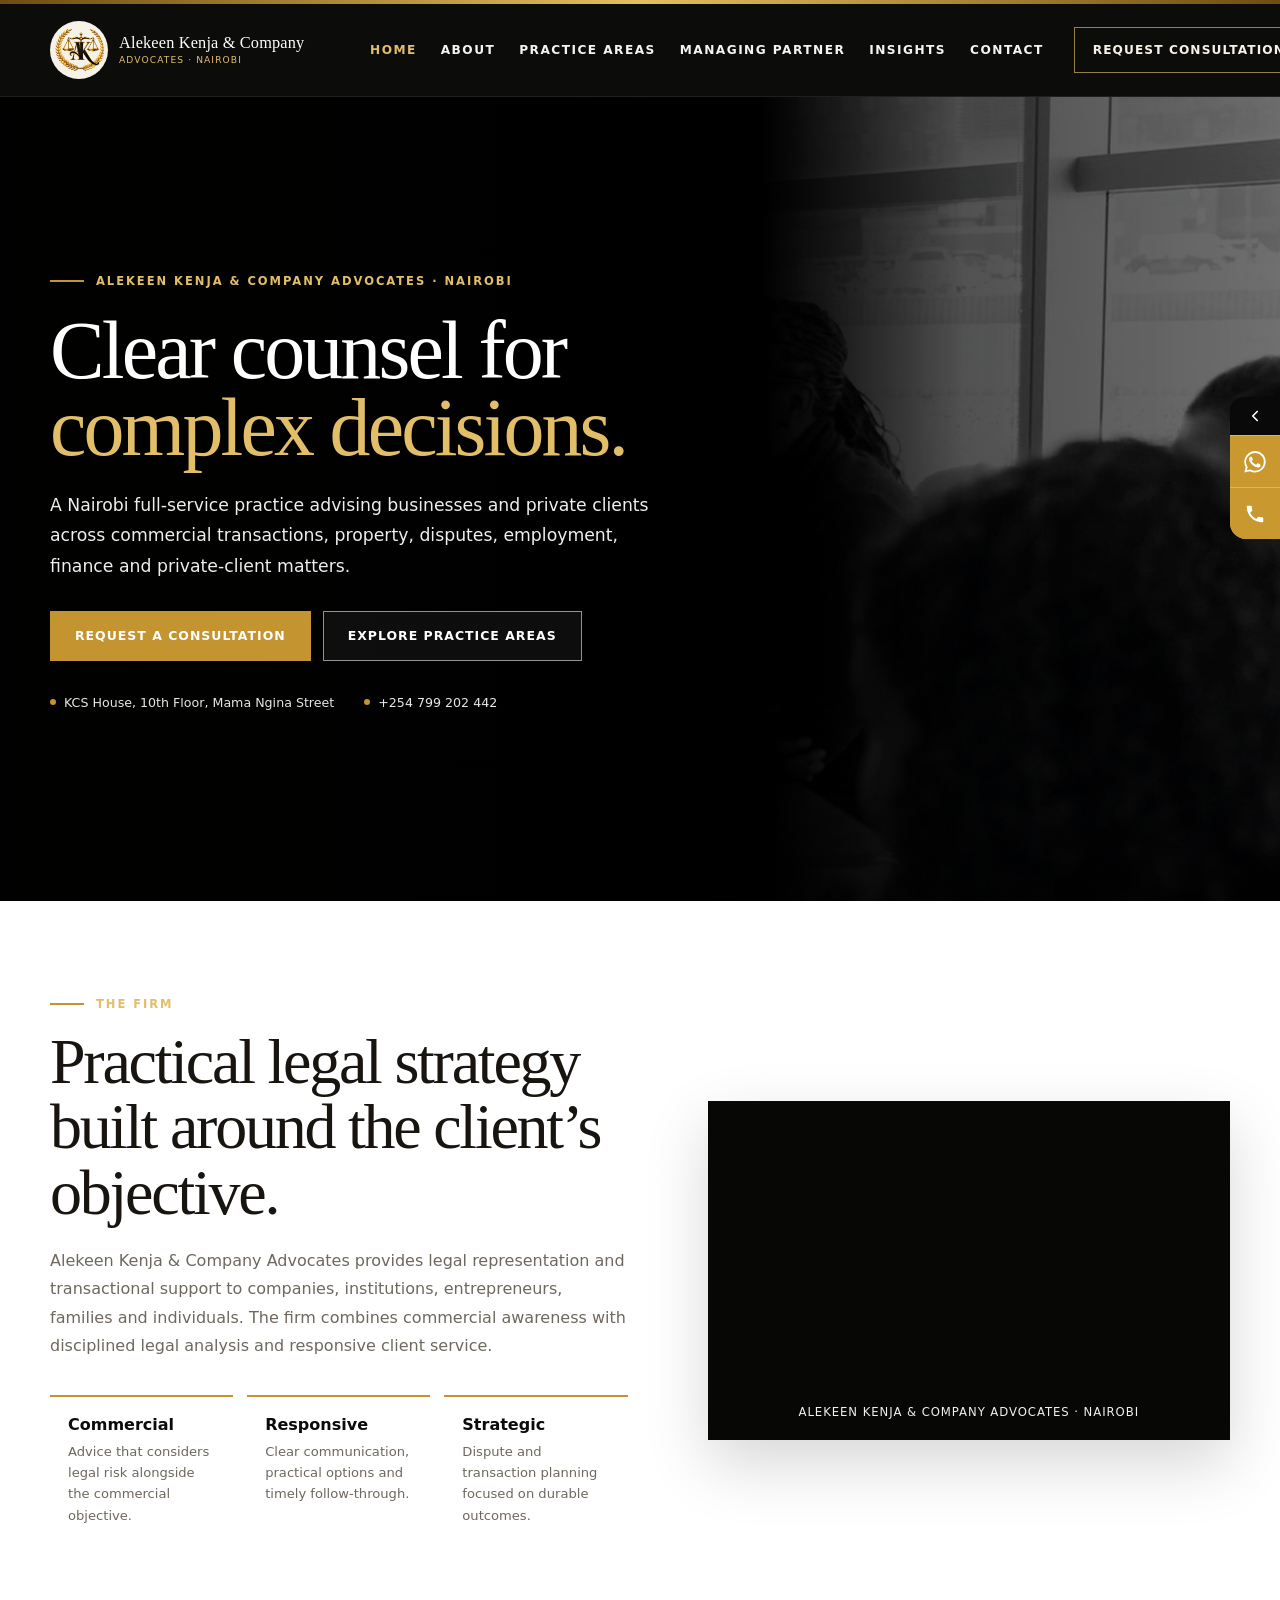
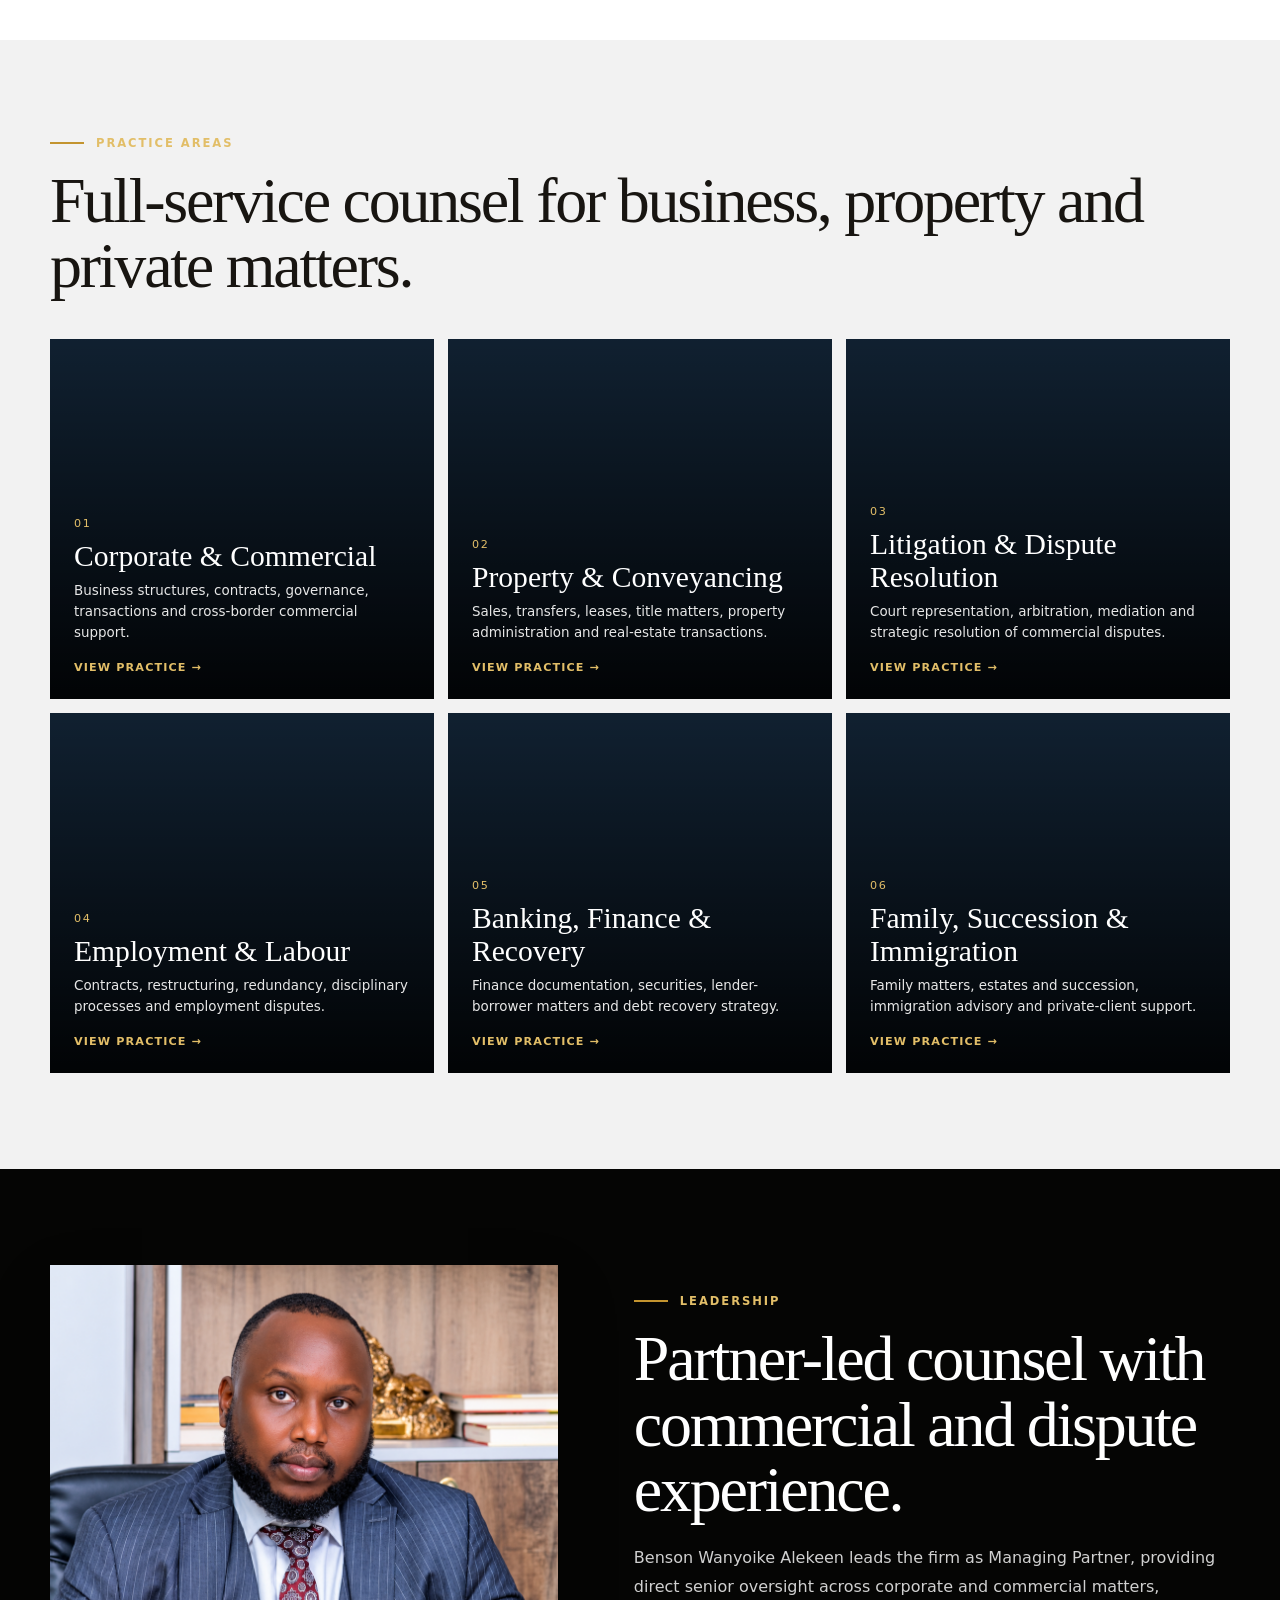
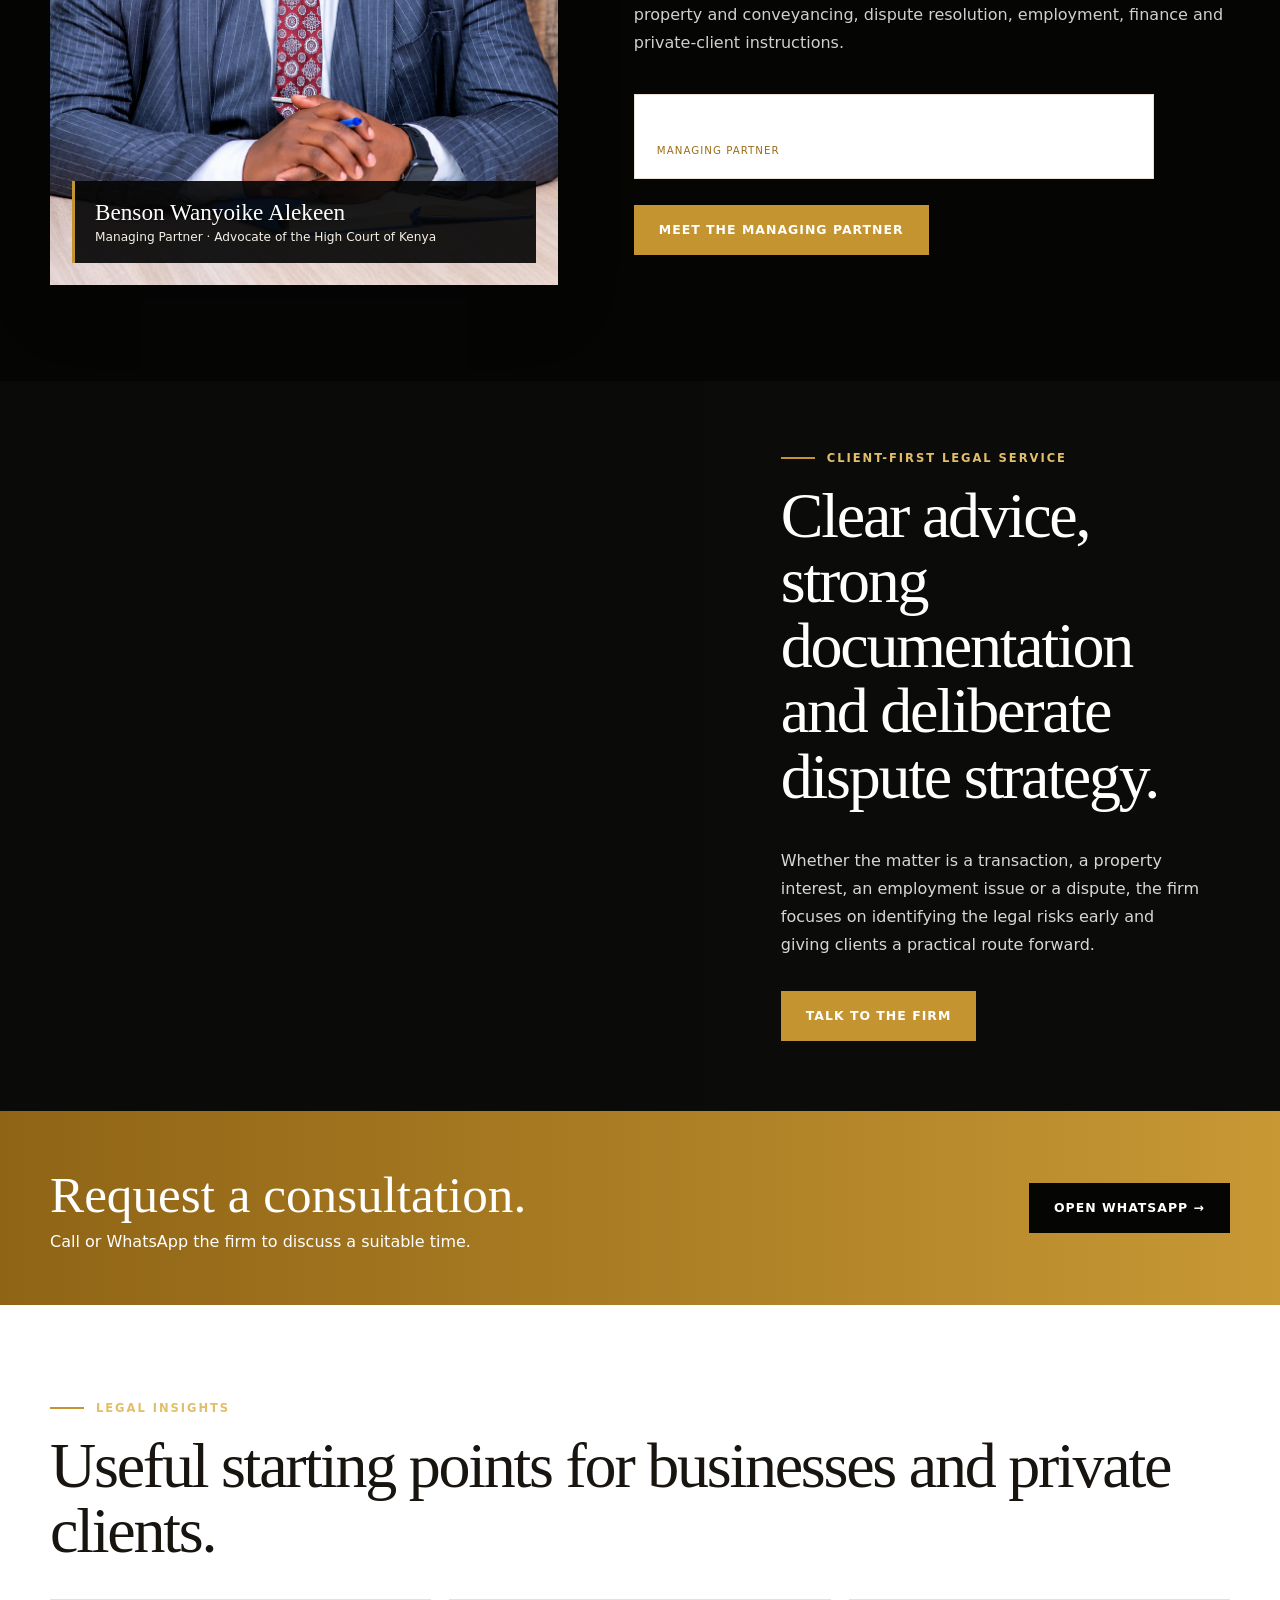
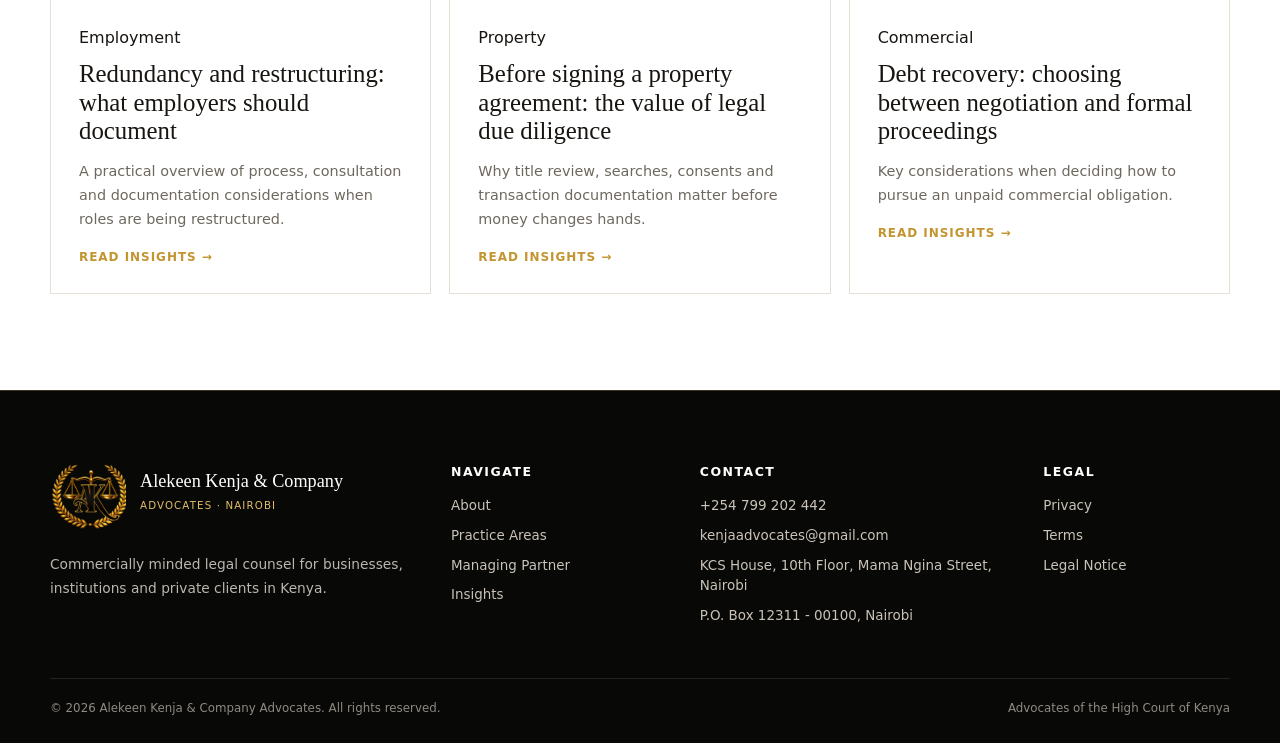
==== commit 33729032: "Use boardroom image for hero and refine responsive crop" ====
--- a/index.html
+++ b/index.html
@@ -1,6 +1,6 @@
 <!DOCTYPE html>
 
-<html lang="en-KE"><head><meta charset="utf-8"/><meta content="width=device-width,initial-scale=1,viewport-fit=cover" name="viewport"/><title>Alekeen Kenja &amp; Company Advocates | Nairobi Advocates</title><meta content="Alekeen Kenja &amp; Company Advocates is a Nairobi law firm advising on corporate and commercial matters, property, disputes, employment, finance, family, succession and immigration." name="description"/><link href="https://alekeen-kenja-company-advocates.vercel.app/" rel="canonical"/><meta content="#050504" name="theme-color"/><meta content="website" property="og:type"/><meta content="Alekeen Kenja &amp; Company Advocates | Nairobi Advocates" property="og:title"/><meta content="Alekeen Kenja &amp; Company Advocates is a Nairobi law firm advising on corporate and commercial matters, property, disputes, employment, finance, family, succession and immigration." property="og:description"/><meta content="https://alekeen-kenja-company-advocates.vercel.app/" property="og:url"/><meta content="https://alekeen-kenja-company-advocates.vercel.app/images/alekeen-kenja-social-card.jpg" property="og:image"/><meta content="summary_large_image" name="twitter:card"/><link href="/site.webmanifest" rel="manifest"/><link href="/images/icon-192.png" rel="icon"/><link href="/assets/css/site.css?v=3" rel="stylesheet"/><script type="application/ld+json">{"@context":"https://schema.org","@type":"LegalService","name":"Alekeen Kenja & Company Advocates","address":{"@type":"PostalAddress","streetAddress":"KCS House, 10th Floor, Mama Ngina Street","addressLocality":"Nairobi","postalCode":"00100","addressCountry":"KE"},"telephone":"+254799202442","email":"kenjaadvocates@gmail.com","url":"https://alekeen-kenja-company-advocates.vercel.app","areaServed":"Kenya","openingHoursSpecification":[{"@type":"OpeningHoursSpecification","dayOfWeek":["Monday","Tuesday","Wednesday","Thursday","Friday"],"opens":"08:00","closes":"17:00"}],"founder":{"@type":"Person","name":"Benson Wanyoike Alekeen","jobTitle":"Managing Partner"}}</script></head><body><div class="topline"></div><header class="site-header"><div class="container nav"><a aria-label="Alekeen Kenja &amp; Company Advocates home" class="brand alekeen-brand" href="/"><img alt="Alekeen Kenja emblem" class="brand-mark" src="/images/monogram.png"/><span class="brand-name"><b>Alekeen Kenja &amp; Company</b><small>Advocates · Nairobi</small></span></a><nav aria-label="Primary navigation" class="nav-links"><a class="active" href="/">Home</a><a class="" href="/about/">About</a><a class="" href="/practice-areas/">Practice Areas</a><a class="" href="/partners/">Managing Partner</a><a class="" href="/insights/">Insights</a><a class="" href="/contact/">Contact</a></nav><a class="nav-cta" href="https://wa.me/254799202442" rel="noopener" target="_blank">Request consultation</a><button aria-expanded="false" aria-label="Open menu" class="menu-btn"><span></span></button></div><nav aria-label="Mobile navigation" class="mobile-nav"><a href="/">Home</a><a href="/about/">About</a><a href="/practice-areas/">Practice Areas</a><a href="/partners/">Managing Partner</a><a href="/insights/">Insights</a><a href="/contact/">Contact</a><a href="https://wa.me/254799202442" rel="noopener" target="_blank">Request consultation</a></nav></header><main><section class="hero alekeen-hero"><div class="container"><div class="hero-content"><div class="eyebrow">Alekeen Kenja &amp; Company Advocates · Nairobi</div><h1 class="display">Clear counsel for <br/><span>complex decisions.</span></h1><p class="lead">A Nairobi full-service practice advising businesses and private clients across commercial transactions, property, disputes, employment, finance and private-client matters.</p><div class="hero-actions"><a class="btn btn-gold" href="https://wa.me/254799202442" rel="noopener" target="_blank">Request a consultation</a><a class="btn btn-ghost" href="/practice-areas/">Explore practice areas</a></div><div class="hero-meta"><span><i></i>KCS House, 10th Floor, Mama Ngina Street</span><span><i></i>+254 799 202 442</span></div></div></div></section>
+<html lang="en-KE"><head><meta charset="utf-8"/><meta content="width=device-width,initial-scale=1,viewport-fit=cover" name="viewport"/><title>Alekeen Kenja &amp; Company Advocates | Nairobi Advocates</title><meta content="Alekeen Kenja &amp; Company Advocates is a Nairobi law firm advising on corporate and commercial matters, property, disputes, employment, finance, family, succession and immigration." name="description"/><link href="https://alekeen-kenja-company-advocates.vercel.app/" rel="canonical"/><meta content="#050504" name="theme-color"/><meta content="website" property="og:type"/><meta content="Alekeen Kenja &amp; Company Advocates | Nairobi Advocates" property="og:title"/><meta content="Alekeen Kenja &amp; Company Advocates is a Nairobi law firm advising on corporate and commercial matters, property, disputes, employment, finance, family, succession and immigration." property="og:description"/><meta content="https://alekeen-kenja-company-advocates.vercel.app/" property="og:url"/><meta content="https://alekeen-kenja-company-advocates.vercel.app/images/alekeen-kenja-social-card.jpg" property="og:image"/><meta content="summary_large_image" name="twitter:card"/><link href="/site.webmanifest" rel="manifest"/><link href="/images/icon-192.png" rel="icon"/><link href="/assets/css/site.css?v=4" rel="stylesheet"/><script type="application/ld+json">{"@context":"https://schema.org","@type":"LegalService","name":"Alekeen Kenja & Company Advocates","address":{"@type":"PostalAddress","streetAddress":"KCS House, 10th Floor, Mama Ngina Street","addressLocality":"Nairobi","postalCode":"00100","addressCountry":"KE"},"telephone":"+254799202442","email":"kenjaadvocates@gmail.com","url":"https://alekeen-kenja-company-advocates.vercel.app","areaServed":"Kenya","openingHoursSpecification":[{"@type":"OpeningHoursSpecification","dayOfWeek":["Monday","Tuesday","Wednesday","Thursday","Friday"],"opens":"08:00","closes":"17:00"}],"founder":{"@type":"Person","name":"Benson Wanyoike Alekeen","jobTitle":"Managing Partner"}}</script></head><body><div class="topline"></div><header class="site-header"><div class="container nav"><a aria-label="Alekeen Kenja &amp; Company Advocates home" class="brand alekeen-brand" href="/"><img alt="Alekeen Kenja emblem" class="brand-mark" src="/images/monogram.png"/><span class="brand-name"><b>Alekeen Kenja &amp; Company</b><small>Advocates · Nairobi</small></span></a><nav aria-label="Primary navigation" class="nav-links"><a class="active" href="/">Home</a><a class="" href="/about/">About</a><a class="" href="/practice-areas/">Practice Areas</a><a class="" href="/partners/">Managing Partner</a><a class="" href="/insights/">Insights</a><a class="" href="/contact/">Contact</a></nav><a class="nav-cta" href="https://wa.me/254799202442" rel="noopener" target="_blank">Request consultation</a><button aria-expanded="false" aria-label="Open menu" class="menu-btn"><span></span></button></div><nav aria-label="Mobile navigation" class="mobile-nav"><a href="/">Home</a><a href="/about/">About</a><a href="/practice-areas/">Practice Areas</a><a href="/partners/">Managing Partner</a><a href="/insights/">Insights</a><a href="/contact/">Contact</a><a href="https://wa.me/254799202442" rel="noopener" target="_blank">Request consultation</a></nav></header><main><section class="hero alekeen-hero"><div class="container"><div class="hero-content"><div class="eyebrow">Alekeen Kenja &amp; Company Advocates · Nairobi</div><h1 class="display">Clear counsel for <br/><span>complex decisions.</span></h1><p class="lead">A Nairobi full-service practice advising businesses and private clients across commercial transactions, property, disputes, employment, finance and private-client matters.</p><div class="hero-actions"><a class="btn btn-gold" href="https://wa.me/254799202442" rel="noopener" target="_blank">Request a consultation</a><a class="btn btn-ghost" href="/practice-areas/">Explore practice areas</a></div><div class="hero-meta"><span><i></i>KCS House, 10th Floor, Mama Ngina Street</span><span><i></i>+254 799 202 442</span></div></div></div></section>
 <section class="section"><div class="container intro-grid"><div><div class="eyebrow">The firm</div><h2 class="section-title">Practical legal strategy built around the client’s objective.</h2><p class="section-copy">Alekeen Kenja &amp; Company Advocates provides legal representation and transactional support to companies, institutions, entrepreneurs, families and individuals. The firm combines commercial awareness with disciplined legal analysis and responsive client service.</p><div class="values"><div class="value"><b>Commercial</b><span>Advice that considers legal risk alongside the commercial objective.</span></div><div class="value"><b>Responsive</b><span>Clear communication, practical options and timely follow-through.</span></div><div class="value"><b>Strategic</b><span>Dispute and transaction planning focused on durable outcomes.</span></div></div></div><div class="logo-animation"><video aria-label="Animated Alekeen Kenja &amp; Company Advocates logo" autoplay="" loop="" muted="" playsinline="" preload="metadata" src="/assets/media/alekeen-kenja-logo-intro.mp4"></video><small>ALEKEEN KENJA &amp; COMPANY ADVOCATES · NAIROBI</small></div></div></section>
 <section class="section practice-section"><div class="container"><div class="eyebrow">Practice areas</div><h2 class="section-title">Full-service counsel for business, property and private matters.</h2><div class="practice-grid">
 <a class="practice-card" href="/practice-areas/#commercial" style="--image:url('https://images.unsplash.com/photo-1454165804606-c3d57bc86b40?auto=format&amp;fit=crop&amp;w=1400&amp;q=82')"><div class="practice-content"><span class="practice-number">01</span><h3>Corporate &amp; Commercial</h3><p>Business structures, contracts, governance, transactions and cross-border commercial support.</p><span class="practice-link">View practice →</span></div></a>
--- a/assets/css/site.css
+++ b/assets/css/site.css
@@ -70,9 +70,10 @@
 
 /* 2026-10-05 QA corrections: hero, footer, contact rail, contact spacing, Benson-only leadership */
 .alekeen-hero{
-  background-image:linear-gradient(90deg,rgba(4,4,3,1) 0%,rgba(4,4,3,.995) 33%,rgba(4,4,3,.97) 48%,rgba(4,4,3,.86) 60%,rgba(4,4,3,.54) 76%,rgba(4,4,3,.30) 100%),url('https://images.pexels.com/photos/1367274/pexels-photo-1367274.jpeg?auto=compress&cs=tinysrgb&w=2200')!important;
-  background-position:center right!important;
+  background-image:linear-gradient(90deg,rgba(4,4,3,.30),rgba(4,4,3,.10) 58%,rgba(4,4,3,.04)),url('/assets/media/hero-boardroom.jpg')!important;
+  background-position:center center!important;
   background-size:cover!important;
+  background-repeat:no-repeat!important;
 }
 .leadership-strip{grid-template-columns:minmax(0,1fr);max-width:520px}
 
@@ -127,3 +128,8 @@
   .contact-rail{top:59%}
   .contact-grid + .map-shell{margin-top:26px}
 }
+
+/* Exact boardroom hero fit: keeps people visible while preserving clear copy space. */
+@media(min-width:721px){.alekeen-hero{background-position:center center!important}}
+@media(max-width:720px){.alekeen-hero{background-position:61% center!important}}
+@media(max-width:480px){.alekeen-hero{background-position:64% center!important}}
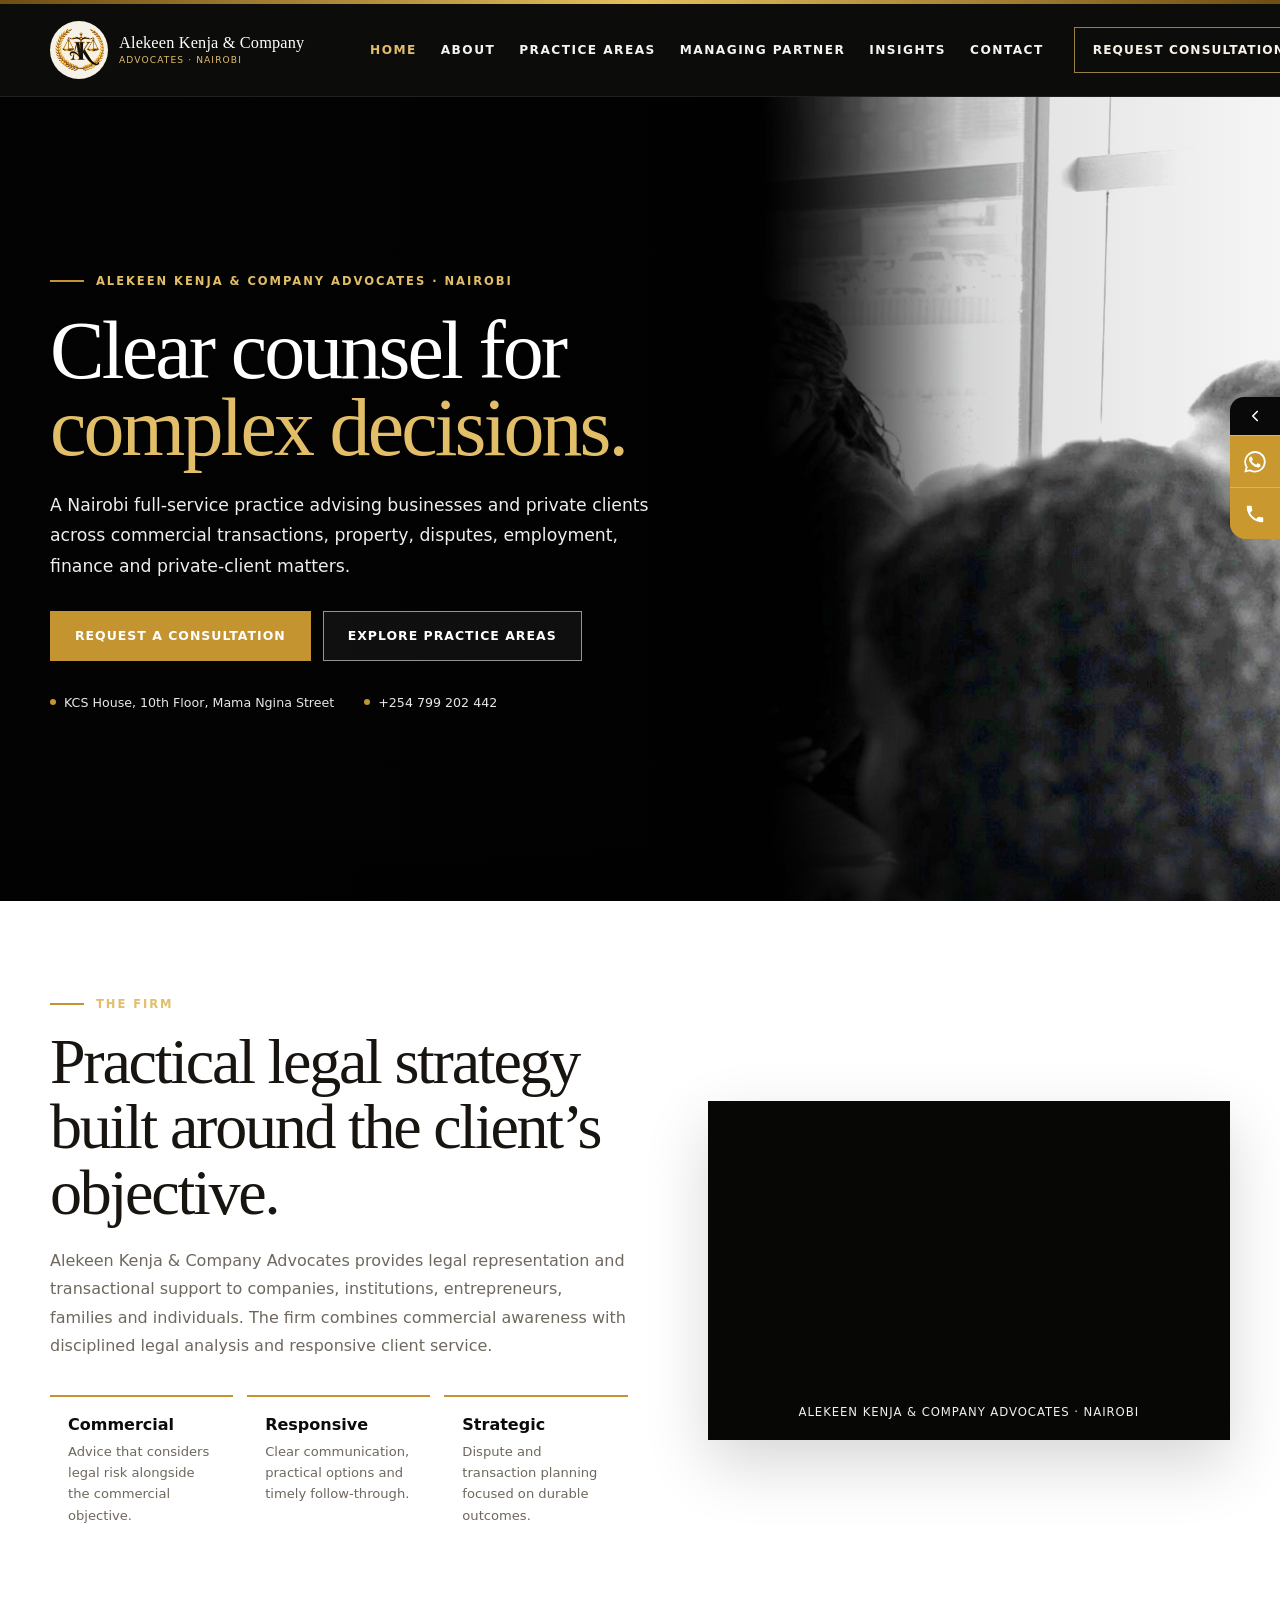
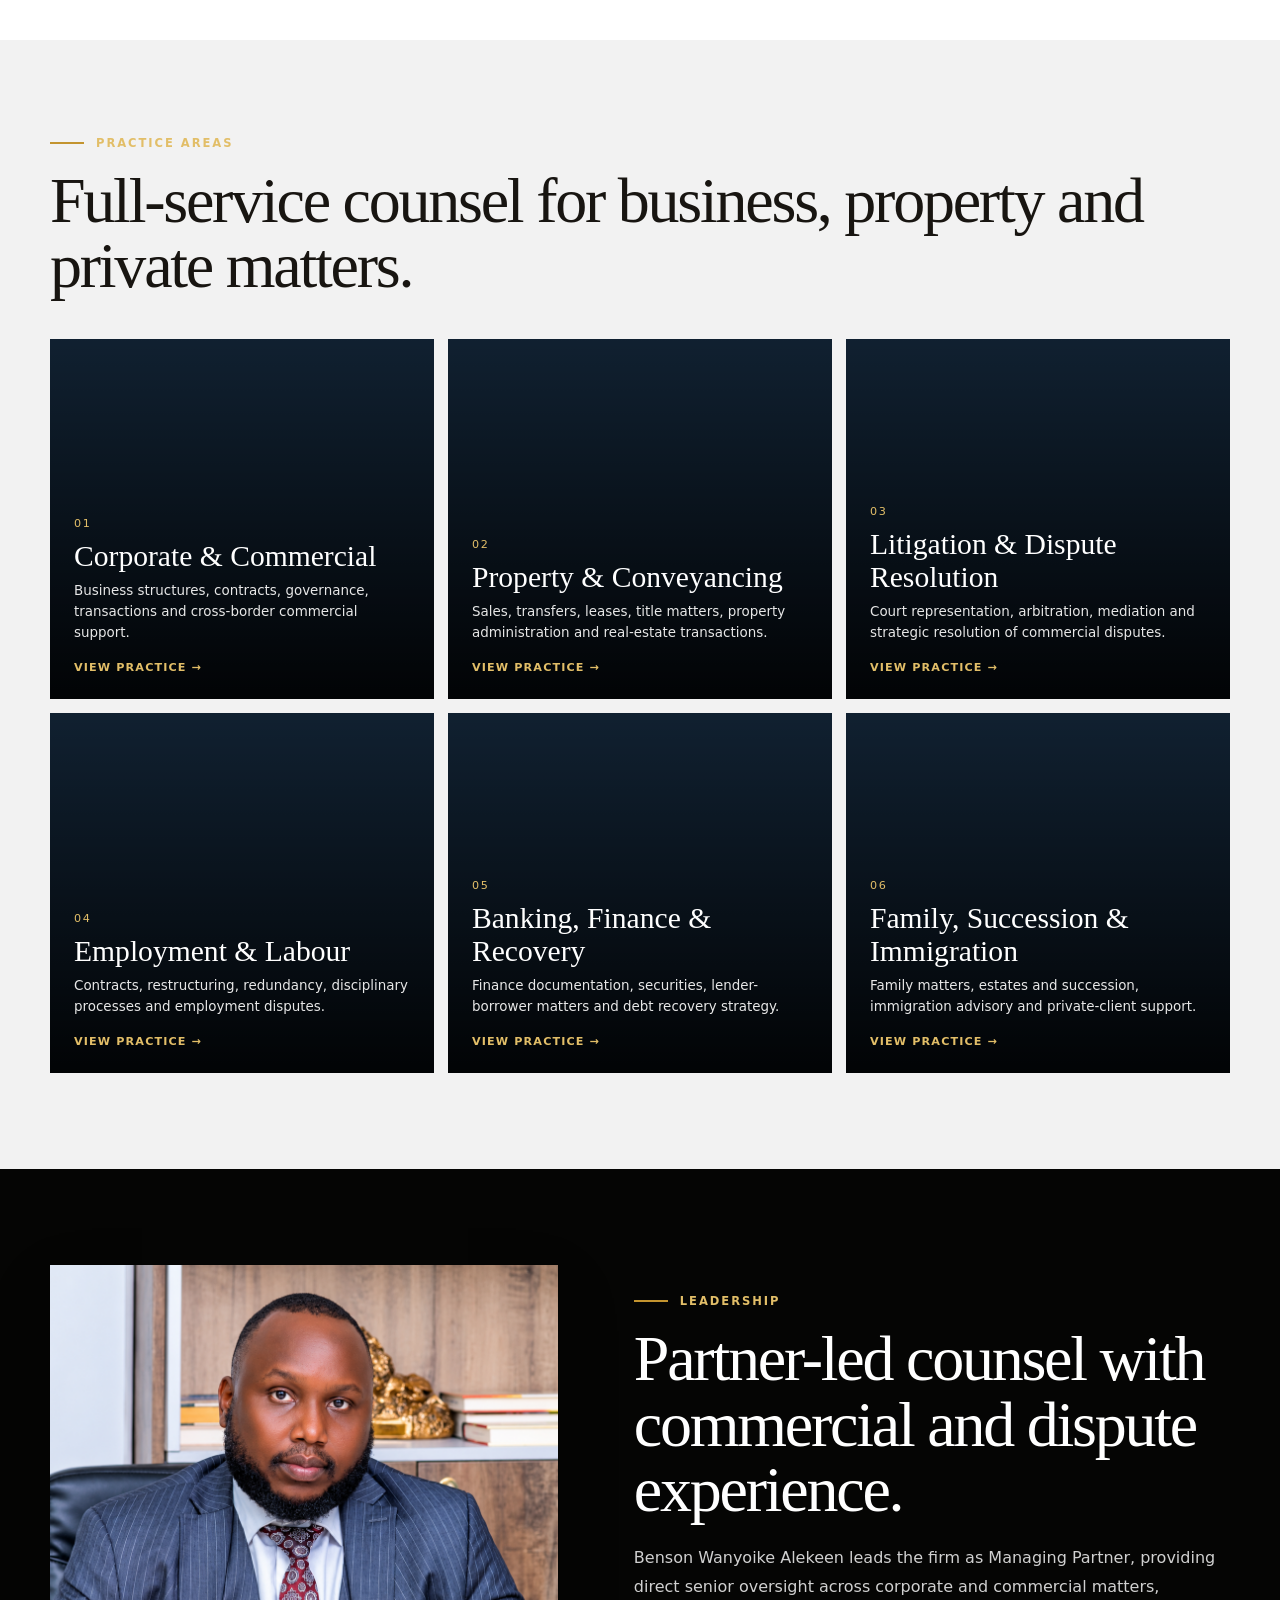
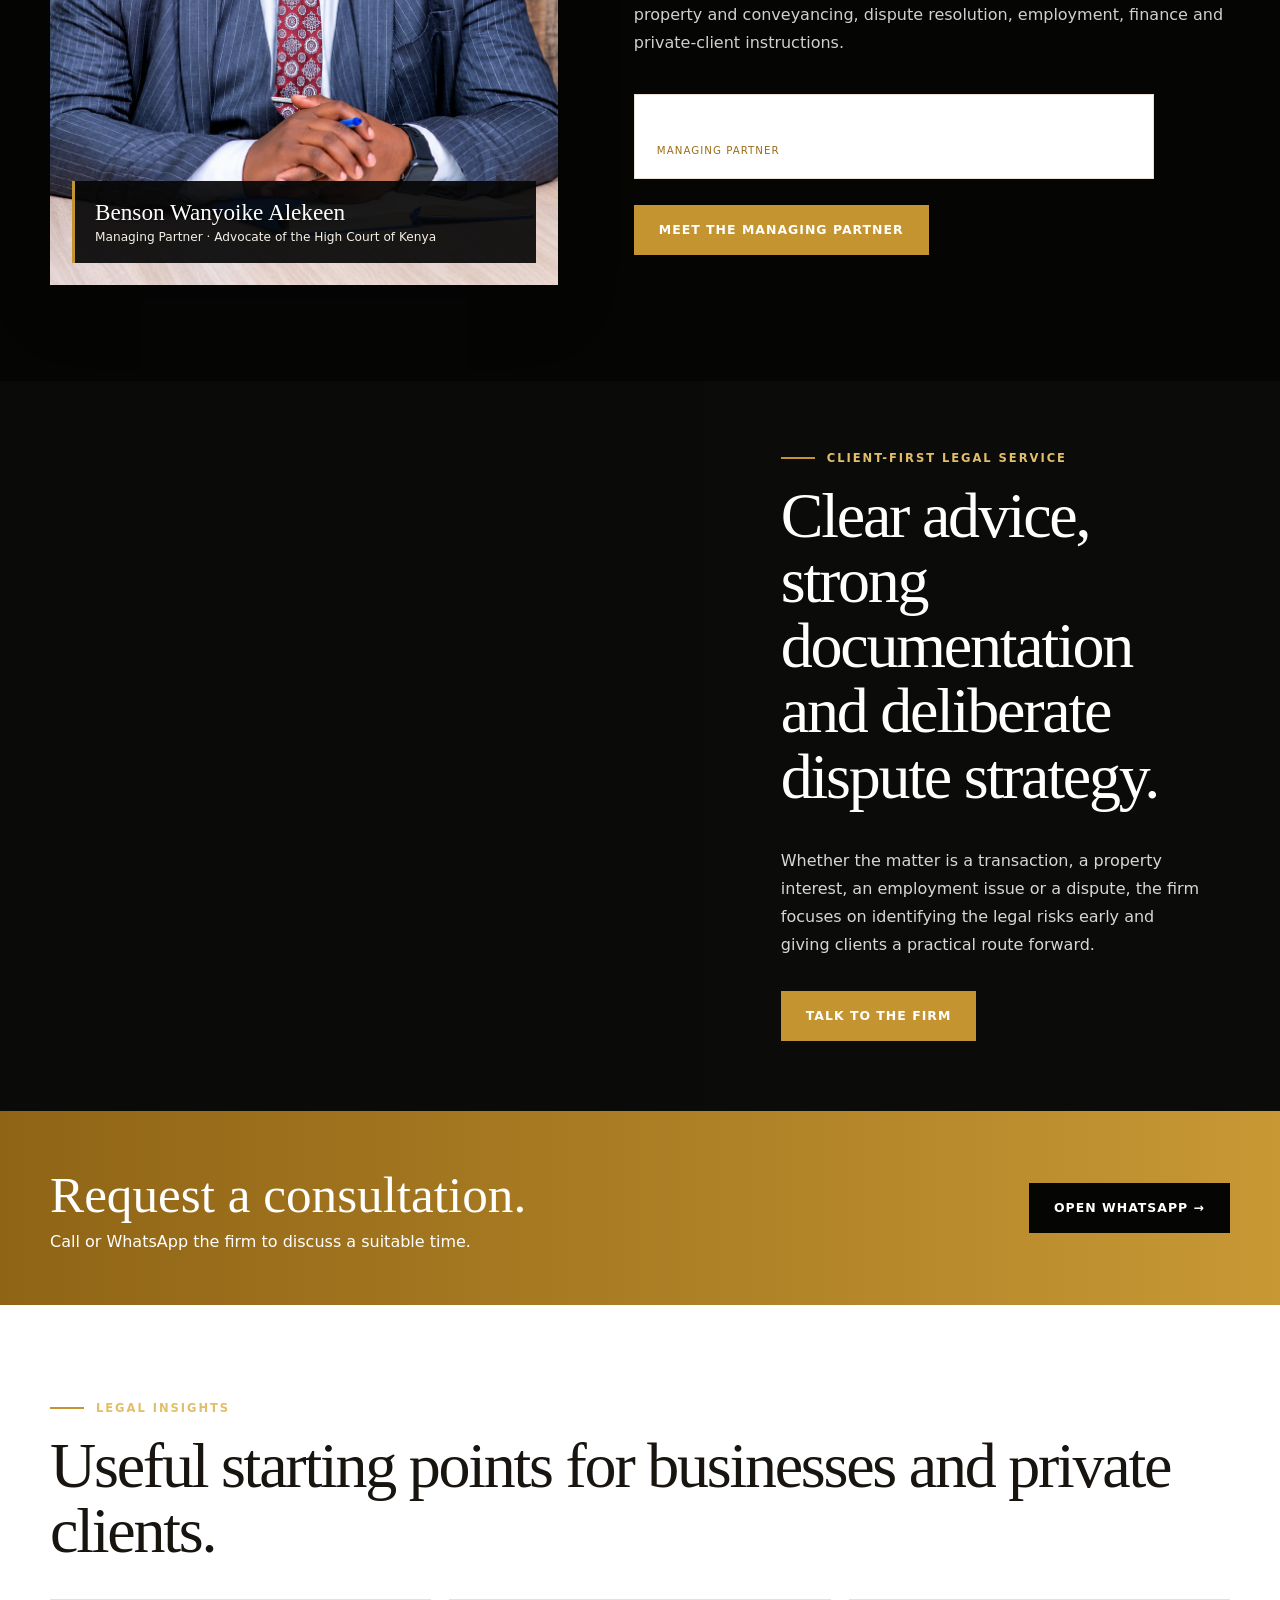
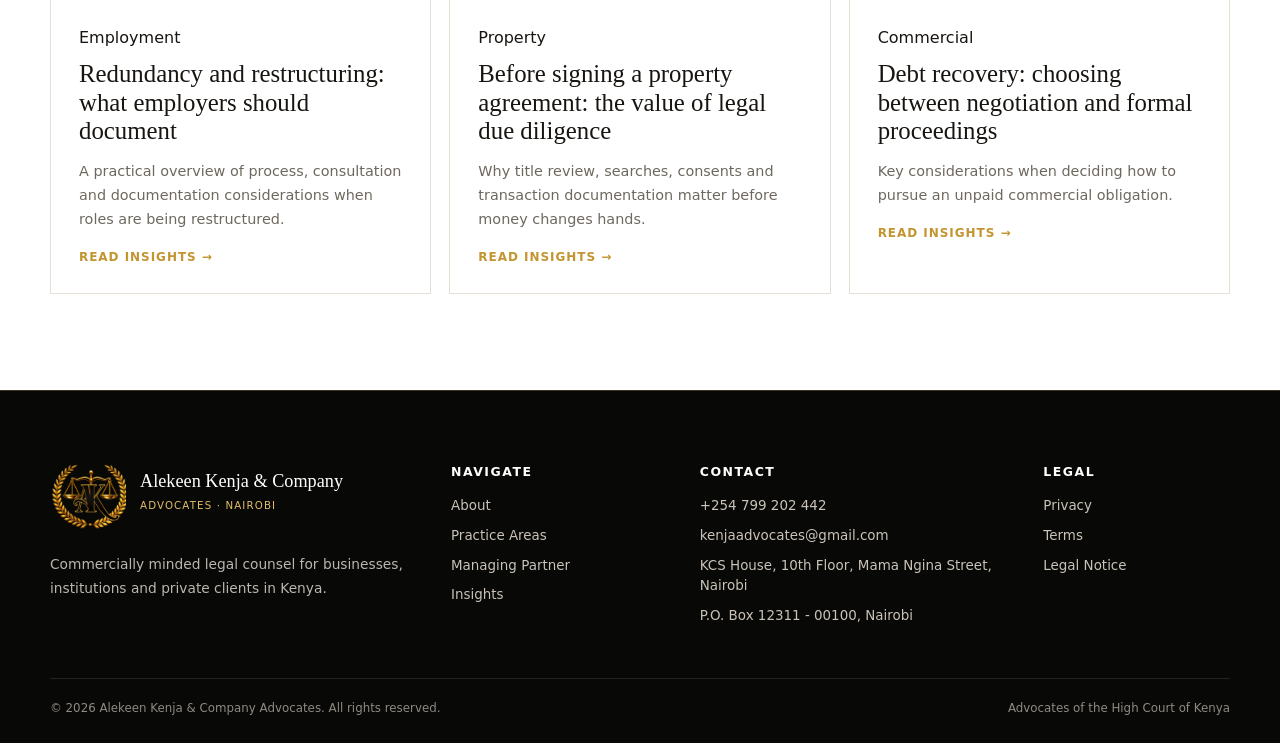
==== commit 433a18d3: "Refine hero boardroom image placement and visibility" ====
--- a/index.html
+++ b/index.html
@@ -1,6 +1,6 @@
 <!DOCTYPE html>
 
-<html lang="en-KE"><head><meta charset="utf-8"/><meta content="width=device-width,initial-scale=1,viewport-fit=cover" name="viewport"/><title>Alekeen Kenja &amp; Company Advocates | Nairobi Advocates</title><meta content="Alekeen Kenja &amp; Company Advocates is a Nairobi law firm advising on corporate and commercial matters, property, disputes, employment, finance, family, succession and immigration." name="description"/><link href="https://alekeen-kenja-company-advocates.vercel.app/" rel="canonical"/><meta content="#050504" name="theme-color"/><meta content="website" property="og:type"/><meta content="Alekeen Kenja &amp; Company Advocates | Nairobi Advocates" property="og:title"/><meta content="Alekeen Kenja &amp; Company Advocates is a Nairobi law firm advising on corporate and commercial matters, property, disputes, employment, finance, family, succession and immigration." property="og:description"/><meta content="https://alekeen-kenja-company-advocates.vercel.app/" property="og:url"/><meta content="https://alekeen-kenja-company-advocates.vercel.app/images/alekeen-kenja-social-card.jpg" property="og:image"/><meta content="summary_large_image" name="twitter:card"/><link href="/site.webmanifest" rel="manifest"/><link href="/images/icon-192.png" rel="icon"/><link href="/assets/css/site.css?v=4" rel="stylesheet"/><script type="application/ld+json">{"@context":"https://schema.org","@type":"LegalService","name":"Alekeen Kenja & Company Advocates","address":{"@type":"PostalAddress","streetAddress":"KCS House, 10th Floor, Mama Ngina Street","addressLocality":"Nairobi","postalCode":"00100","addressCountry":"KE"},"telephone":"+254799202442","email":"kenjaadvocates@gmail.com","url":"https://alekeen-kenja-company-advocates.vercel.app","areaServed":"Kenya","openingHoursSpecification":[{"@type":"OpeningHoursSpecification","dayOfWeek":["Monday","Tuesday","Wednesday","Thursday","Friday"],"opens":"08:00","closes":"17:00"}],"founder":{"@type":"Person","name":"Benson Wanyoike Alekeen","jobTitle":"Managing Partner"}}</script></head><body><div class="topline"></div><header class="site-header"><div class="container nav"><a aria-label="Alekeen Kenja &amp; Company Advocates home" class="brand alekeen-brand" href="/"><img alt="Alekeen Kenja emblem" class="brand-mark" src="/images/monogram.png"/><span class="brand-name"><b>Alekeen Kenja &amp; Company</b><small>Advocates · Nairobi</small></span></a><nav aria-label="Primary navigation" class="nav-links"><a class="active" href="/">Home</a><a class="" href="/about/">About</a><a class="" href="/practice-areas/">Practice Areas</a><a class="" href="/partners/">Managing Partner</a><a class="" href="/insights/">Insights</a><a class="" href="/contact/">Contact</a></nav><a class="nav-cta" href="https://wa.me/254799202442" rel="noopener" target="_blank">Request consultation</a><button aria-expanded="false" aria-label="Open menu" class="menu-btn"><span></span></button></div><nav aria-label="Mobile navigation" class="mobile-nav"><a href="/">Home</a><a href="/about/">About</a><a href="/practice-areas/">Practice Areas</a><a href="/partners/">Managing Partner</a><a href="/insights/">Insights</a><a href="/contact/">Contact</a><a href="https://wa.me/254799202442" rel="noopener" target="_blank">Request consultation</a></nav></header><main><section class="hero alekeen-hero"><div class="container"><div class="hero-content"><div class="eyebrow">Alekeen Kenja &amp; Company Advocates · Nairobi</div><h1 class="display">Clear counsel for <br/><span>complex decisions.</span></h1><p class="lead">A Nairobi full-service practice advising businesses and private clients across commercial transactions, property, disputes, employment, finance and private-client matters.</p><div class="hero-actions"><a class="btn btn-gold" href="https://wa.me/254799202442" rel="noopener" target="_blank">Request a consultation</a><a class="btn btn-ghost" href="/practice-areas/">Explore practice areas</a></div><div class="hero-meta"><span><i></i>KCS House, 10th Floor, Mama Ngina Street</span><span><i></i>+254 799 202 442</span></div></div></div></section>
+<html lang="en-KE"><head><meta charset="utf-8"/><meta content="width=device-width,initial-scale=1,viewport-fit=cover" name="viewport"/><title>Alekeen Kenja &amp; Company Advocates | Nairobi Advocates</title><meta content="Alekeen Kenja &amp; Company Advocates is a Nairobi law firm advising on corporate and commercial matters, property, disputes, employment, finance, family, succession and immigration." name="description"/><link href="https://alekeen-kenja-company-advocates.vercel.app/" rel="canonical"/><meta content="#050504" name="theme-color"/><meta content="website" property="og:type"/><meta content="Alekeen Kenja &amp; Company Advocates | Nairobi Advocates" property="og:title"/><meta content="Alekeen Kenja &amp; Company Advocates is a Nairobi law firm advising on corporate and commercial matters, property, disputes, employment, finance, family, succession and immigration." property="og:description"/><meta content="https://alekeen-kenja-company-advocates.vercel.app/" property="og:url"/><meta content="https://alekeen-kenja-company-advocates.vercel.app/images/alekeen-kenja-social-card.jpg" property="og:image"/><meta content="summary_large_image" name="twitter:card"/><link href="/site.webmanifest" rel="manifest"/><link href="/images/icon-192.png" rel="icon"/><link href="/assets/css/site.css?v=5" rel="stylesheet"/><script type="application/ld+json">{"@context":"https://schema.org","@type":"LegalService","name":"Alekeen Kenja & Company Advocates","address":{"@type":"PostalAddress","streetAddress":"KCS House, 10th Floor, Mama Ngina Street","addressLocality":"Nairobi","postalCode":"00100","addressCountry":"KE"},"telephone":"+254799202442","email":"kenjaadvocates@gmail.com","url":"https://alekeen-kenja-company-advocates.vercel.app","areaServed":"Kenya","openingHoursSpecification":[{"@type":"OpeningHoursSpecification","dayOfWeek":["Monday","Tuesday","Wednesday","Thursday","Friday"],"opens":"08:00","closes":"17:00"}],"founder":{"@type":"Person","name":"Benson Wanyoike Alekeen","jobTitle":"Managing Partner"}}</script></head><body><div class="topline"></div><header class="site-header"><div class="container nav"><a aria-label="Alekeen Kenja &amp; Company Advocates home" class="brand alekeen-brand" href="/"><img alt="Alekeen Kenja emblem" class="brand-mark" src="/images/monogram.png"/><span class="brand-name"><b>Alekeen Kenja &amp; Company</b><small>Advocates · Nairobi</small></span></a><nav aria-label="Primary navigation" class="nav-links"><a class="active" href="/">Home</a><a class="" href="/about/">About</a><a class="" href="/practice-areas/">Practice Areas</a><a class="" href="/partners/">Managing Partner</a><a class="" href="/insights/">Insights</a><a class="" href="/contact/">Contact</a></nav><a class="nav-cta" href="https://wa.me/254799202442" rel="noopener" target="_blank">Request consultation</a><button aria-expanded="false" aria-label="Open menu" class="menu-btn"><span></span></button></div><nav aria-label="Mobile navigation" class="mobile-nav"><a href="/">Home</a><a href="/about/">About</a><a href="/practice-areas/">Practice Areas</a><a href="/partners/">Managing Partner</a><a href="/insights/">Insights</a><a href="/contact/">Contact</a><a href="https://wa.me/254799202442" rel="noopener" target="_blank">Request consultation</a></nav></header><main><section class="hero alekeen-hero"><div class="container"><div class="hero-content"><div class="eyebrow">Alekeen Kenja &amp; Company Advocates · Nairobi</div><h1 class="display">Clear counsel for <br/><span>complex decisions.</span></h1><p class="lead">A Nairobi full-service practice advising businesses and private clients across commercial transactions, property, disputes, employment, finance and private-client matters.</p><div class="hero-actions"><a class="btn btn-gold" href="https://wa.me/254799202442" rel="noopener" target="_blank">Request a consultation</a><a class="btn btn-ghost" href="/practice-areas/">Explore practice areas</a></div><div class="hero-meta"><span><i></i>KCS House, 10th Floor, Mama Ngina Street</span><span><i></i>+254 799 202 442</span></div></div></div></section>
 <section class="section"><div class="container intro-grid"><div><div class="eyebrow">The firm</div><h2 class="section-title">Practical legal strategy built around the client’s objective.</h2><p class="section-copy">Alekeen Kenja &amp; Company Advocates provides legal representation and transactional support to companies, institutions, entrepreneurs, families and individuals. The firm combines commercial awareness with disciplined legal analysis and responsive client service.</p><div class="values"><div class="value"><b>Commercial</b><span>Advice that considers legal risk alongside the commercial objective.</span></div><div class="value"><b>Responsive</b><span>Clear communication, practical options and timely follow-through.</span></div><div class="value"><b>Strategic</b><span>Dispute and transaction planning focused on durable outcomes.</span></div></div></div><div class="logo-animation"><video aria-label="Animated Alekeen Kenja &amp; Company Advocates logo" autoplay="" loop="" muted="" playsinline="" preload="metadata" src="/assets/media/alekeen-kenja-logo-intro.mp4"></video><small>ALEKEEN KENJA &amp; COMPANY ADVOCATES · NAIROBI</small></div></div></section>
 <section class="section practice-section"><div class="container"><div class="eyebrow">Practice areas</div><h2 class="section-title">Full-service counsel for business, property and private matters.</h2><div class="practice-grid">
 <a class="practice-card" href="/practice-areas/#commercial" style="--image:url('https://images.unsplash.com/photo-1454165804606-c3d57bc86b40?auto=format&amp;fit=crop&amp;w=1400&amp;q=82')"><div class="practice-content"><span class="practice-number">01</span><h3>Corporate &amp; Commercial</h3><p>Business structures, contracts, governance, transactions and cross-border commercial support.</p><span class="practice-link">View practice →</span></div></a>
--- a/assets/css/site.css
+++ b/assets/css/site.css
@@ -133,3 +133,35 @@
 @media(min-width:721px){.alekeen-hero{background-position:center center!important}}
 @media(max-width:720px){.alekeen-hero{background-position:61% center!important}}
 @media(max-width:480px){.alekeen-hero{background-position:64% center!important}}
+
+
+/* 2026-10-05 hero composition correction: reference-style boardroom visibility */
+.alekeen-hero{
+  background-image:
+    linear-gradient(90deg,
+      rgba(3,3,3,.92) 0%,
+      rgba(3,3,3,.86) 27%,
+      rgba(3,3,3,.66) 43%,
+      rgba(3,3,3,.30) 63%,
+      rgba(3,3,3,.10) 82%,
+      rgba(3,3,3,.04) 100%),
+    url('/assets/media/hero-boardroom.jpg') !important;
+  background-size:cover !important;
+  background-position:center 46% !important;
+  background-repeat:no-repeat !important;
+}
+.alekeen-hero .hero-content{max-width:760px}
+@media(max-width:1020px){
+  .alekeen-hero{background-position:60% 46% !important}
+}
+@media(max-width:720px){
+  .alekeen-hero{
+    background-image:
+      linear-gradient(180deg,rgba(3,3,3,.50) 0%,rgba(3,3,3,.64) 44%,rgba(3,3,3,.86) 100%),
+      url('/assets/media/hero-boardroom.jpg') !important;
+    background-position:62% 42% !important;
+  }
+}
+@media(max-width:480px){
+  .alekeen-hero{background-position:66% 40% !important}
+}
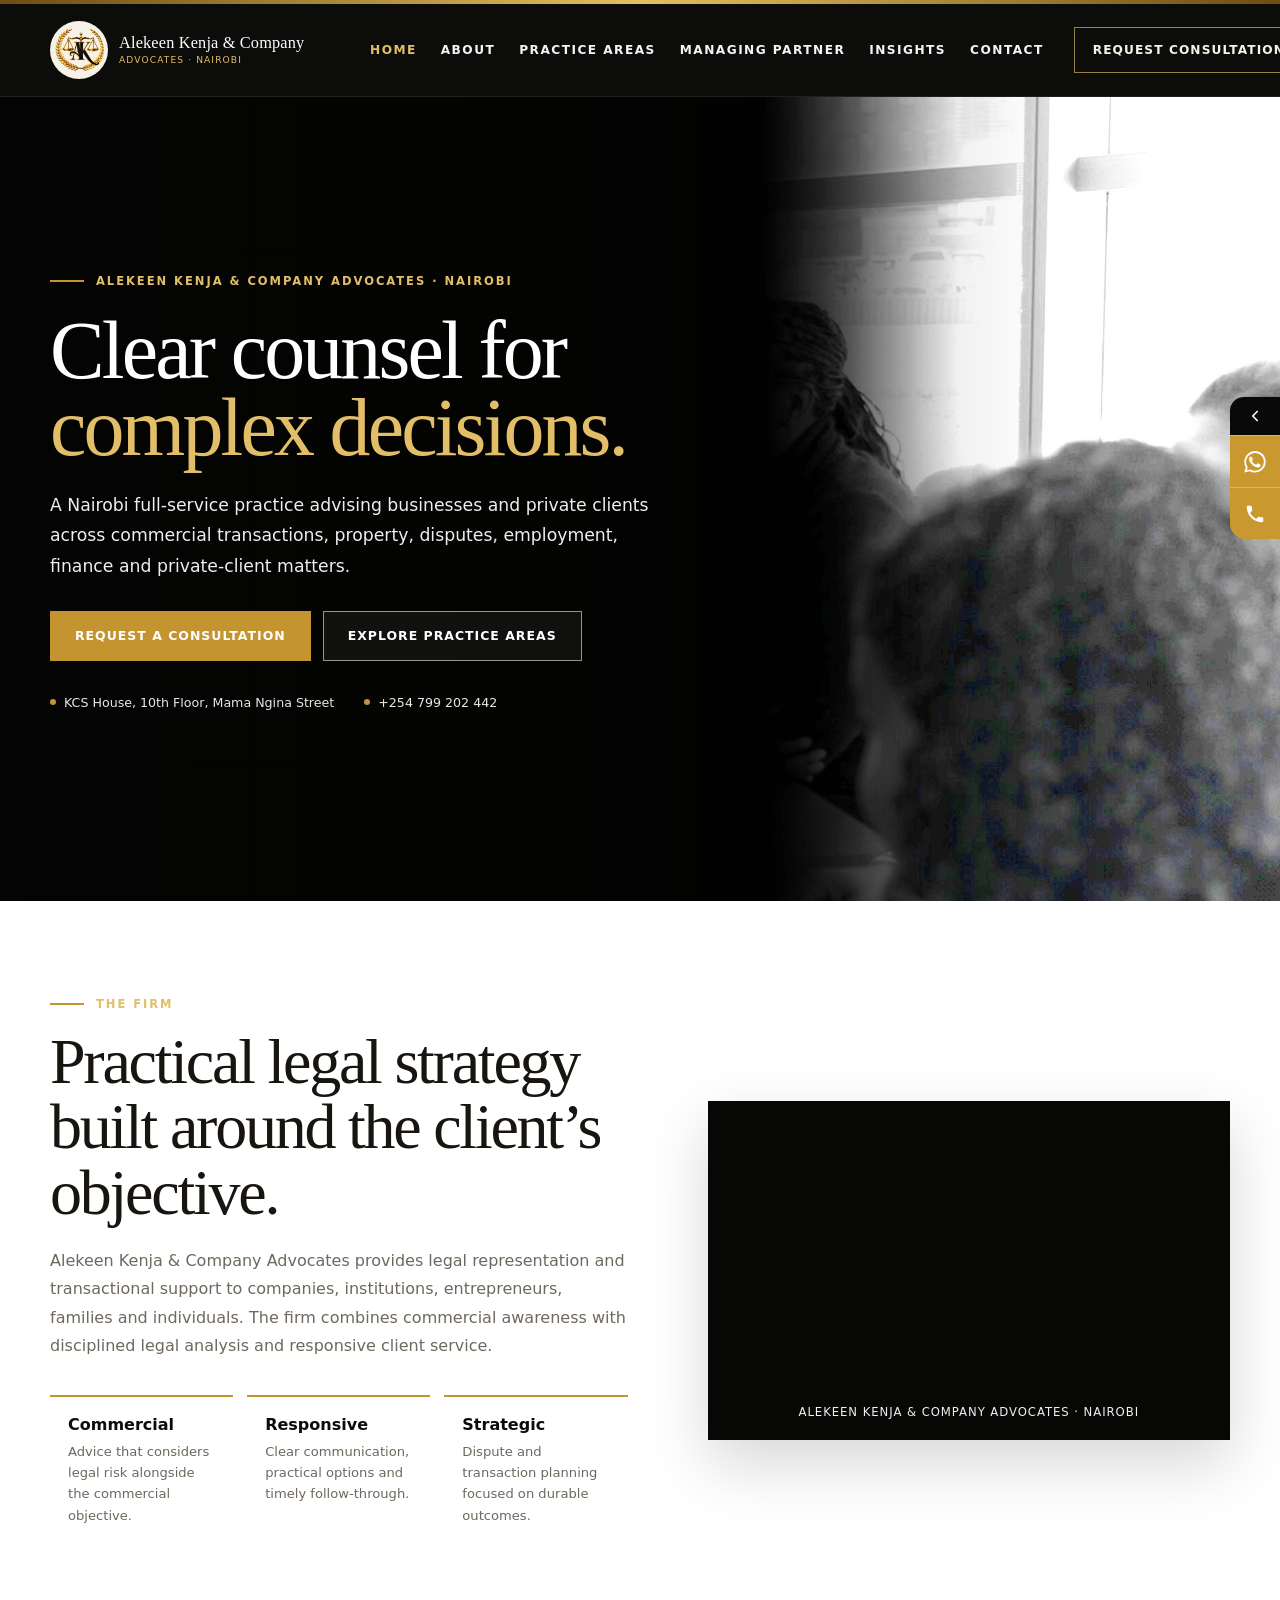
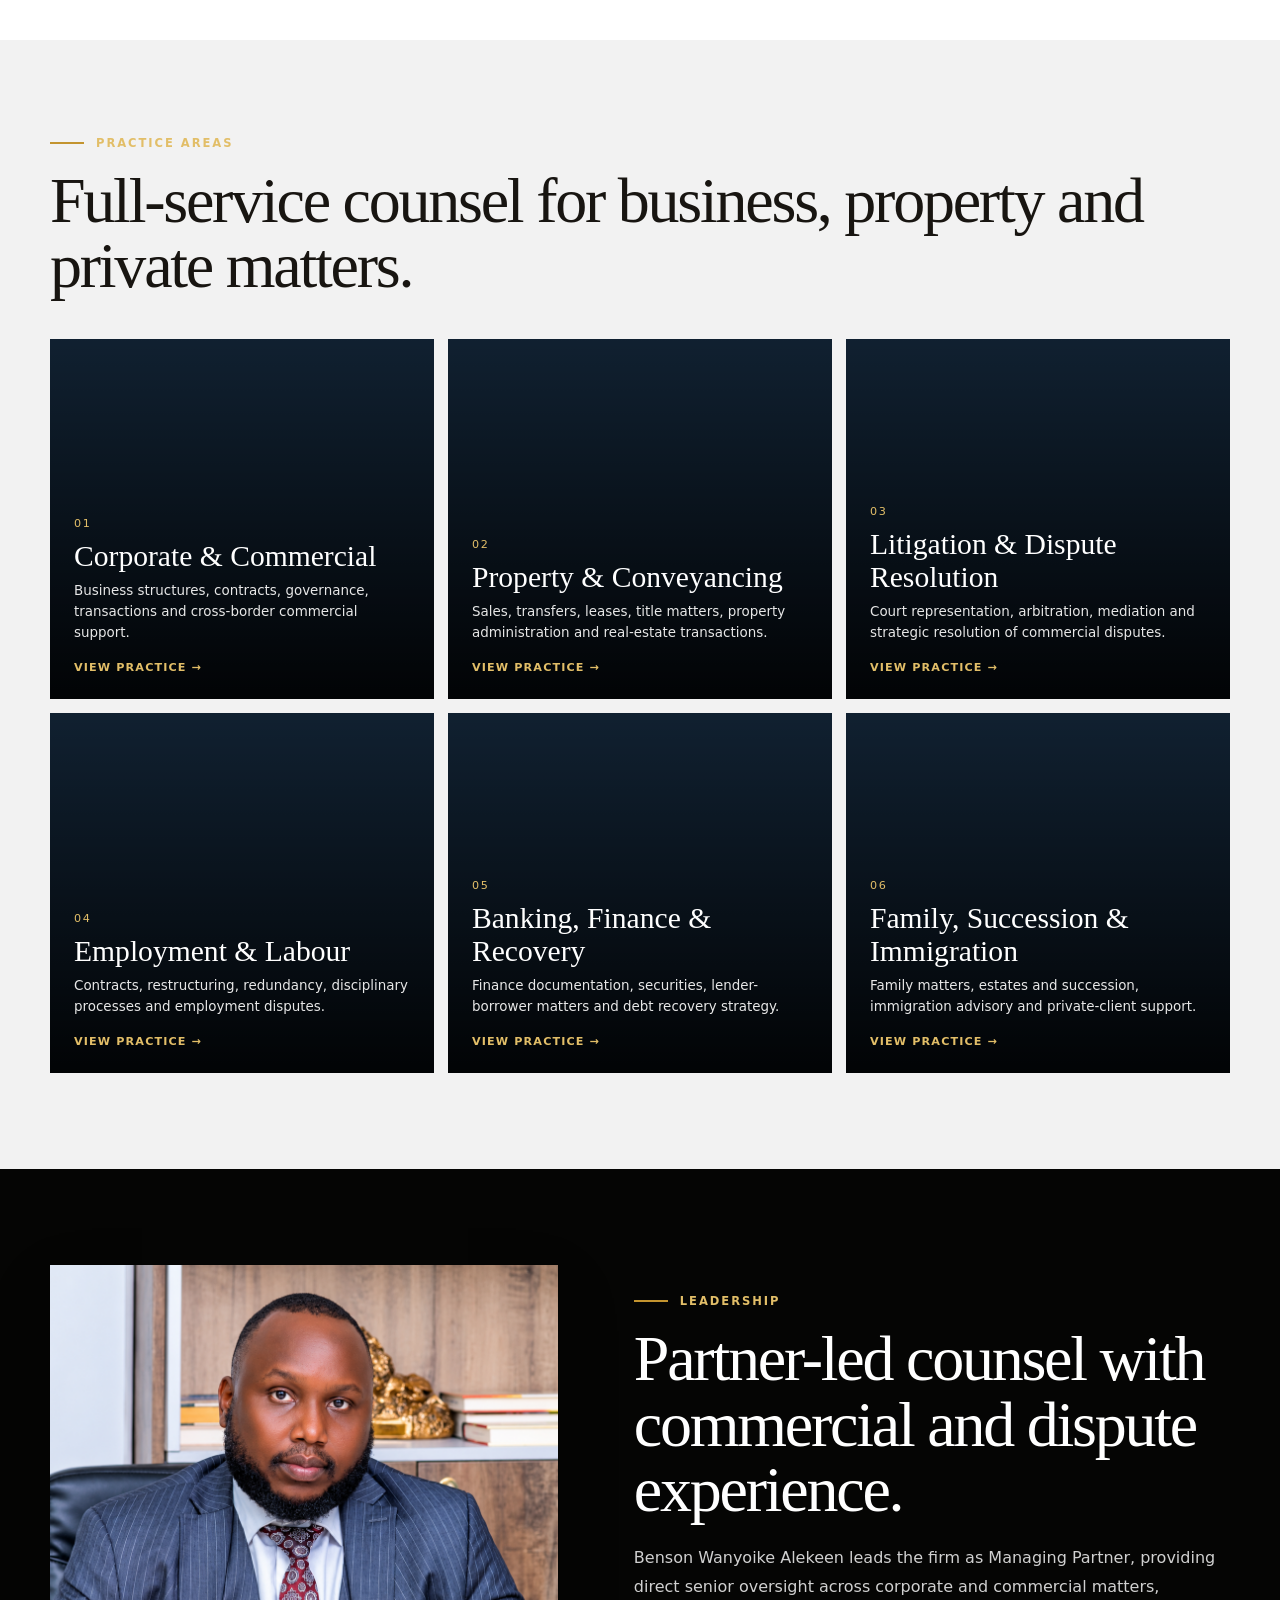
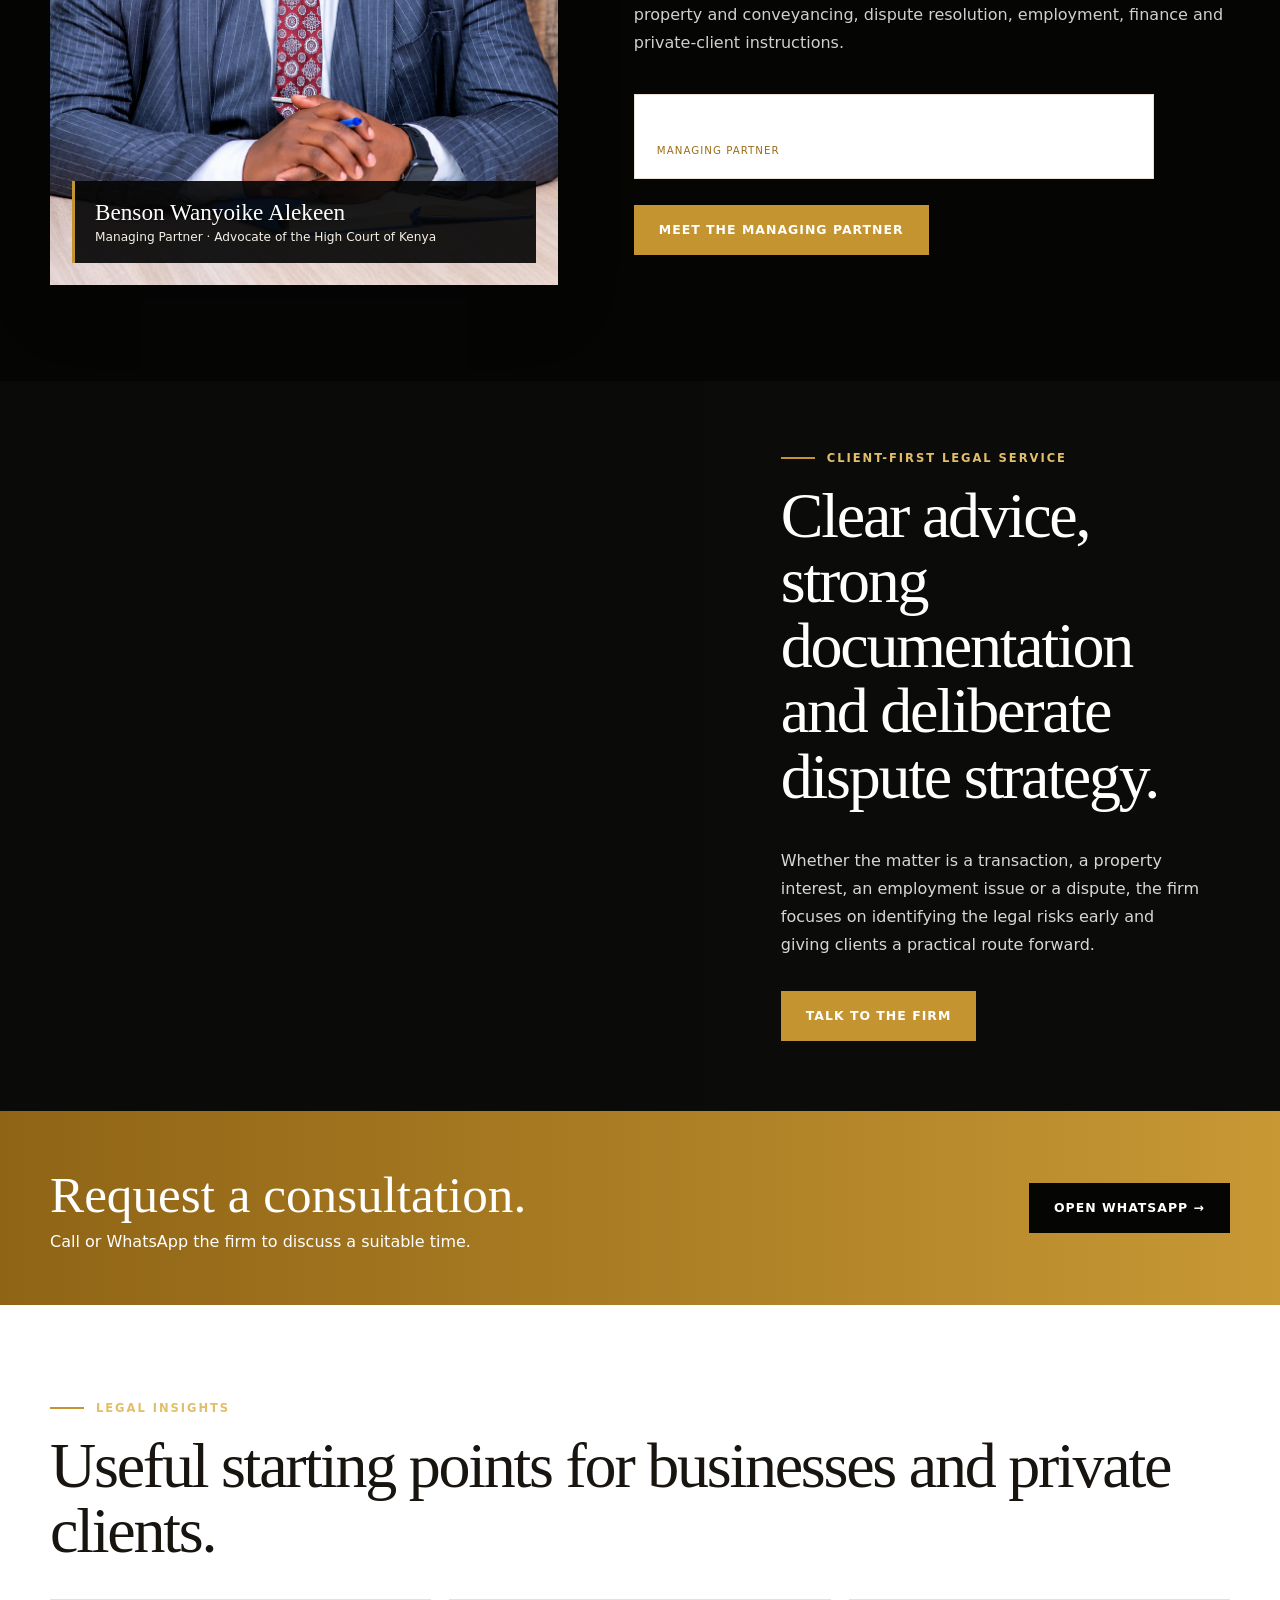
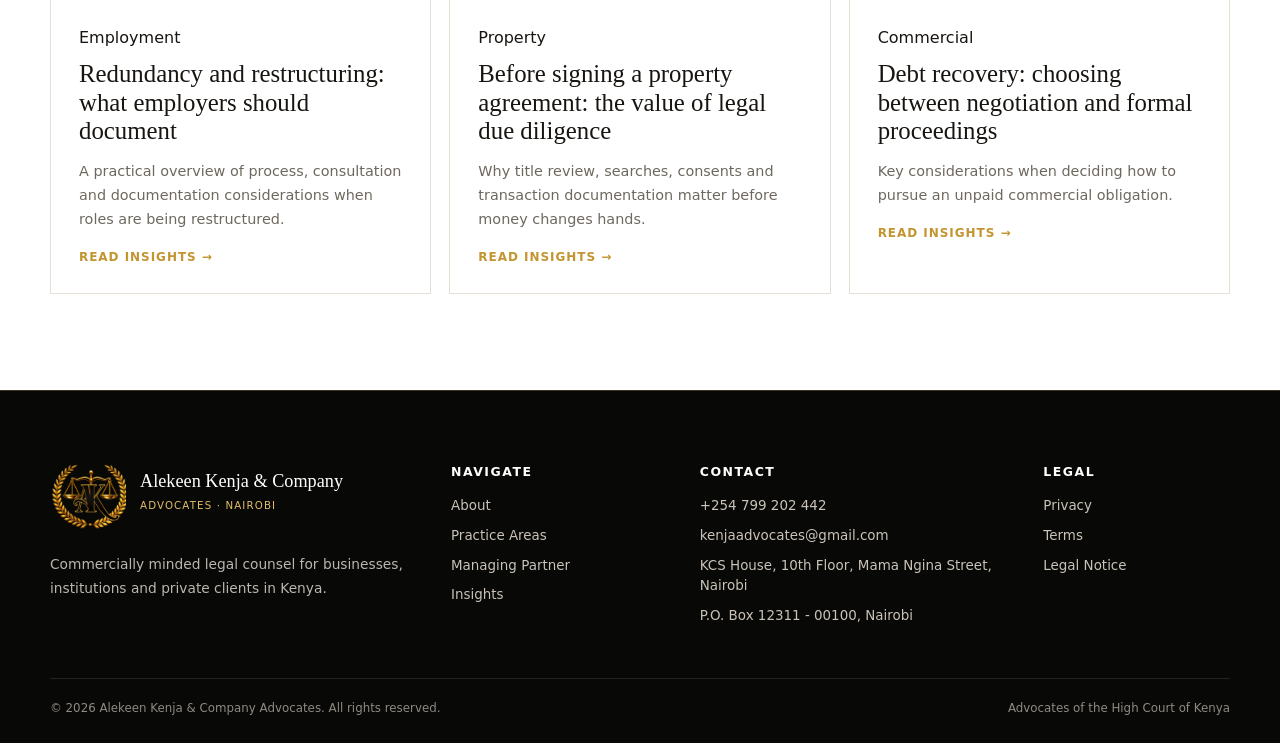
==== commit b327514c: "Fix hero image and remove baked reference text" ====
--- a/index.html
+++ b/index.html
@@ -1,6 +1,6 @@
 <!DOCTYPE html>
 
-<html lang="en-KE"><head><meta charset="utf-8"/><meta content="width=device-width,initial-scale=1,viewport-fit=cover" name="viewport"/><title>Alekeen Kenja &amp; Company Advocates | Nairobi Advocates</title><meta content="Alekeen Kenja &amp; Company Advocates is a Nairobi law firm advising on corporate and commercial matters, property, disputes, employment, finance, family, succession and immigration." name="description"/><link href="https://alekeen-kenja-company-advocates.vercel.app/" rel="canonical"/><meta content="#050504" name="theme-color"/><meta content="website" property="og:type"/><meta content="Alekeen Kenja &amp; Company Advocates | Nairobi Advocates" property="og:title"/><meta content="Alekeen Kenja &amp; Company Advocates is a Nairobi law firm advising on corporate and commercial matters, property, disputes, employment, finance, family, succession and immigration." property="og:description"/><meta content="https://alekeen-kenja-company-advocates.vercel.app/" property="og:url"/><meta content="https://alekeen-kenja-company-advocates.vercel.app/images/alekeen-kenja-social-card.jpg" property="og:image"/><meta content="summary_large_image" name="twitter:card"/><link href="/site.webmanifest" rel="manifest"/><link href="/images/icon-192.png" rel="icon"/><link href="/assets/css/site.css?v=5" rel="stylesheet"/><script type="application/ld+json">{"@context":"https://schema.org","@type":"LegalService","name":"Alekeen Kenja & Company Advocates","address":{"@type":"PostalAddress","streetAddress":"KCS House, 10th Floor, Mama Ngina Street","addressLocality":"Nairobi","postalCode":"00100","addressCountry":"KE"},"telephone":"+254799202442","email":"kenjaadvocates@gmail.com","url":"https://alekeen-kenja-company-advocates.vercel.app","areaServed":"Kenya","openingHoursSpecification":[{"@type":"OpeningHoursSpecification","dayOfWeek":["Monday","Tuesday","Wednesday","Thursday","Friday"],"opens":"08:00","closes":"17:00"}],"founder":{"@type":"Person","name":"Benson Wanyoike Alekeen","jobTitle":"Managing Partner"}}</script></head><body><div class="topline"></div><header class="site-header"><div class="container nav"><a aria-label="Alekeen Kenja &amp; Company Advocates home" class="brand alekeen-brand" href="/"><img alt="Alekeen Kenja emblem" class="brand-mark" src="/images/monogram.png"/><span class="brand-name"><b>Alekeen Kenja &amp; Company</b><small>Advocates · Nairobi</small></span></a><nav aria-label="Primary navigation" class="nav-links"><a class="active" href="/">Home</a><a class="" href="/about/">About</a><a class="" href="/practice-areas/">Practice Areas</a><a class="" href="/partners/">Managing Partner</a><a class="" href="/insights/">Insights</a><a class="" href="/contact/">Contact</a></nav><a class="nav-cta" href="https://wa.me/254799202442" rel="noopener" target="_blank">Request consultation</a><button aria-expanded="false" aria-label="Open menu" class="menu-btn"><span></span></button></div><nav aria-label="Mobile navigation" class="mobile-nav"><a href="/">Home</a><a href="/about/">About</a><a href="/practice-areas/">Practice Areas</a><a href="/partners/">Managing Partner</a><a href="/insights/">Insights</a><a href="/contact/">Contact</a><a href="https://wa.me/254799202442" rel="noopener" target="_blank">Request consultation</a></nav></header><main><section class="hero alekeen-hero"><div class="container"><div class="hero-content"><div class="eyebrow">Alekeen Kenja &amp; Company Advocates · Nairobi</div><h1 class="display">Clear counsel for <br/><span>complex decisions.</span></h1><p class="lead">A Nairobi full-service practice advising businesses and private clients across commercial transactions, property, disputes, employment, finance and private-client matters.</p><div class="hero-actions"><a class="btn btn-gold" href="https://wa.me/254799202442" rel="noopener" target="_blank">Request a consultation</a><a class="btn btn-ghost" href="/practice-areas/">Explore practice areas</a></div><div class="hero-meta"><span><i></i>KCS House, 10th Floor, Mama Ngina Street</span><span><i></i>+254 799 202 442</span></div></div></div></section>
+<html lang="en-KE"><head><meta charset="utf-8"/><meta content="width=device-width,initial-scale=1,viewport-fit=cover" name="viewport"/><title>Alekeen Kenja &amp; Company Advocates | Nairobi Advocates</title><meta content="Alekeen Kenja &amp; Company Advocates is a Nairobi law firm advising on corporate and commercial matters, property, disputes, employment, finance, family, succession and immigration." name="description"/><link href="https://alekeen-kenja-company-advocates.vercel.app/" rel="canonical"/><meta content="#050504" name="theme-color"/><meta content="website" property="og:type"/><meta content="Alekeen Kenja &amp; Company Advocates | Nairobi Advocates" property="og:title"/><meta content="Alekeen Kenja &amp; Company Advocates is a Nairobi law firm advising on corporate and commercial matters, property, disputes, employment, finance, family, succession and immigration." property="og:description"/><meta content="https://alekeen-kenja-company-advocates.vercel.app/" property="og:url"/><meta content="https://alekeen-kenja-company-advocates.vercel.app/images/alekeen-kenja-social-card.jpg" property="og:image"/><meta content="summary_large_image" name="twitter:card"/><link href="/site.webmanifest" rel="manifest"/><link href="/images/icon-192.png" rel="icon"/><link href="/assets/css/site.css?v=8" rel="stylesheet"/><script type="application/ld+json">{"@context":"https://schema.org","@type":"LegalService","name":"Alekeen Kenja & Company Advocates","address":{"@type":"PostalAddress","streetAddress":"KCS House, 10th Floor, Mama Ngina Street","addressLocality":"Nairobi","postalCode":"00100","addressCountry":"KE"},"telephone":"+254799202442","email":"kenjaadvocates@gmail.com","url":"https://alekeen-kenja-company-advocates.vercel.app","areaServed":"Kenya","openingHoursSpecification":[{"@type":"OpeningHoursSpecification","dayOfWeek":["Monday","Tuesday","Wednesday","Thursday","Friday"],"opens":"08:00","closes":"17:00"}],"founder":{"@type":"Person","name":"Benson Wanyoike Alekeen","jobTitle":"Managing Partner"}}</script></head><body><div class="topline"></div><header class="site-header"><div class="container nav"><a aria-label="Alekeen Kenja &amp; Company Advocates home" class="brand alekeen-brand" href="/"><img alt="Alekeen Kenja emblem" class="brand-mark" src="/images/monogram.png"/><span class="brand-name"><b>Alekeen Kenja &amp; Company</b><small>Advocates · Nairobi</small></span></a><nav aria-label="Primary navigation" class="nav-links"><a class="active" href="/">Home</a><a class="" href="/about/">About</a><a class="" href="/practice-areas/">Practice Areas</a><a class="" href="/partners/">Managing Partner</a><a class="" href="/insights/">Insights</a><a class="" href="/contact/">Contact</a></nav><a class="nav-cta" href="https://wa.me/254799202442" rel="noopener" target="_blank">Request consultation</a><button aria-expanded="false" aria-label="Open menu" class="menu-btn"><span></span></button></div><nav aria-label="Mobile navigation" class="mobile-nav"><a href="/">Home</a><a href="/about/">About</a><a href="/practice-areas/">Practice Areas</a><a href="/partners/">Managing Partner</a><a href="/insights/">Insights</a><a href="/contact/">Contact</a><a href="https://wa.me/254799202442" rel="noopener" target="_blank">Request consultation</a></nav></header><main><section class="hero alekeen-hero"><div class="container"><div class="hero-content"><div class="eyebrow">Alekeen Kenja &amp; Company Advocates · Nairobi</div><h1 class="display">Clear counsel for <br/><span>complex decisions.</span></h1><p class="lead">A Nairobi full-service practice advising businesses and private clients across commercial transactions, property, disputes, employment, finance and private-client matters.</p><div class="hero-actions"><a class="btn btn-gold" href="https://wa.me/254799202442" rel="noopener" target="_blank">Request a consultation</a><a class="btn btn-ghost" href="/practice-areas/">Explore practice areas</a></div><div class="hero-meta"><span><i></i>KCS House, 10th Floor, Mama Ngina Street</span><span><i></i>+254 799 202 442</span></div></div></div></section>
 <section class="section"><div class="container intro-grid"><div><div class="eyebrow">The firm</div><h2 class="section-title">Practical legal strategy built around the client’s objective.</h2><p class="section-copy">Alekeen Kenja &amp; Company Advocates provides legal representation and transactional support to companies, institutions, entrepreneurs, families and individuals. The firm combines commercial awareness with disciplined legal analysis and responsive client service.</p><div class="values"><div class="value"><b>Commercial</b><span>Advice that considers legal risk alongside the commercial objective.</span></div><div class="value"><b>Responsive</b><span>Clear communication, practical options and timely follow-through.</span></div><div class="value"><b>Strategic</b><span>Dispute and transaction planning focused on durable outcomes.</span></div></div></div><div class="logo-animation"><video aria-label="Animated Alekeen Kenja &amp; Company Advocates logo" autoplay="" loop="" muted="" playsinline="" preload="metadata" src="/assets/media/alekeen-kenja-logo-intro.mp4"></video><small>ALEKEEN KENJA &amp; COMPANY ADVOCATES · NAIROBI</small></div></div></section>
 <section class="section practice-section"><div class="container"><div class="eyebrow">Practice areas</div><h2 class="section-title">Full-service counsel for business, property and private matters.</h2><div class="practice-grid">
 <a class="practice-card" href="/practice-areas/#commercial" style="--image:url('https://images.unsplash.com/photo-1454165804606-c3d57bc86b40?auto=format&amp;fit=crop&amp;w=1400&amp;q=82')"><div class="practice-content"><span class="practice-number">01</span><h3>Corporate &amp; Commercial</h3><p>Business structures, contracts, governance, transactions and cross-border commercial support.</p><span class="practice-link">View practice →</span></div></a>
--- a/assets/css/site.css
+++ b/assets/css/site.css
@@ -54,7 +54,7 @@
 .alekeen-band{background-image:linear-gradient(rgba(0,0,0,.08),rgba(0,0,0,.08)),url('https://images.unsplash.com/photo-1521791136064-7986c2920216?auto=format&fit=crop&w=1900&q=86')!important;background-position:center!important;background-size:cover!important}
 .partner-badge strong{color:#fff!important;text-shadow:0 1px 2px rgba(0,0,0,.4)}.partner-badge span{color:#f5f0e4}.partner-badge{max-width:calc(100% - 44px)}
 .profile-main-photo{background:#f3efe5;overflow:hidden;box-shadow:var(--shadow);min-height:640px}.profile-main-photo img{width:100%;height:100%;min-height:640px;object-fit:cover;object-position:center 10%}.partner-profile-page{align-items:center}
-.partner-duo{display:grid;grid-template-columns:1.15fr .85fr;gap:28px;margin-top:46px}.partner-card{background:#fff;border:1px solid var(--line);padding:30px;box-shadow:0 16px 34px rgba(0,0,0,.06)}.partner-card h3{font-family:Georgia,serif;font-size:2rem;margin:0 0 6px;color:var(--navy)}.partner-card .role{color:#9a6e18;text-transform:uppercase;letter-spacing:.12em;font-size:.68rem;font-weight:700}.partner-card p{color:var(--muted);line-height:1.75}.partner-card .initials{width:92px;height:92px;border-radius:50%;display:grid;place-items:center;background:#0b0b0a;color:var(--gold2);font-family:Georgia,serif;font-size:2rem;margin-bottom:20px;border:2px solid var(--gold)}
+.partner-duo{display:grid;grid-template-columns:1.15fr .85fr;gap:28px;margin-top:46px}.partner-card{background:#fff;border:1px solid var(--line);padding:30px;box-shadow:0 16px 34px rgba(0,0,0,.06)}.partner-card h3{font-family:Georgia,serif;font-size:2rem;margin:0 0 6px;color:var(--navy)}.partner-card .role{color:#9a6e18;text-transform:uppercase;letter-spacing:.12em;font-size:.68rem;font-weight:700}.partner-card p{color:var(--muted);line-height:1.75}
 .practice-list{display:grid;grid-template-columns:1fr 1fr;gap:16px}.practice-list .info-card{min-height:220px}.practice-list .info-card h3{color:var(--navy)}
 .leadership-strip{display:grid;grid-template-columns:1fr 1fr;gap:18px;margin-top:36px}.leadership-mini{padding:22px;border:1px solid var(--line);background:#fff}.leadership-mini b{display:block;font-family:Georgia,serif;font-size:1.2rem;margin-bottom:5px}.leadership-mini span{display:block;color:#9a6e18;text-transform:uppercase;letter-spacing:.1em;font-size:.64rem}
 .footer-brand{display:flex;align-items:center;gap:14px;margin-bottom:18px}.footer-brand img{width:78px;height:78px;object-fit:contain;background:#f7f2e7;border-radius:50%;padding:5px}.footer-brand strong{display:block;font-family:Georgia,serif;font-size:1.2rem;color:#fff;font-weight:500}.footer-brand span{display:block;margin-top:5px;font-size:.66rem;text-transform:uppercase;letter-spacing:.11em;color:var(--gold2)}
@@ -165,3 +165,86 @@
 @media(max-width:480px){
   .alekeen-hero{background-position:66% 40% !important}
 }
+
+/* 2026-10-05 FINAL HERO VISIBILITY FIX
+   The previous hero had darkness baked into the image plus another CSS overlay.
+   This version uses the bright boardroom reference itself and keeps darkness only
+   behind the copy on the left; the people on the right remain unobscured. */
+.alekeen-hero{
+  background-image:url('/assets/media/hero-boardroom-visible.jpg') !important;
+  background-size:cover !important;
+  background-position:center 50% !important;
+  background-repeat:no-repeat !important;
+  isolation:isolate;
+}
+.alekeen-hero::before{
+  content:"";
+  position:absolute;
+  inset:0;
+  z-index:0;
+  pointer-events:none;
+  background:linear-gradient(90deg,
+    #050504 0%,
+    #050504 48%,
+    rgba(5,5,4,.98) 52%,
+    rgba(5,5,4,.78) 57%,
+    rgba(5,5,4,.22) 62%,
+    rgba(5,5,4,0) 68%);
+}
+.alekeen-hero::after{display:none !important}
+.alekeen-hero .container{position:relative;z-index:2}
+
+@media(max-width:720px){
+  .alekeen-hero{
+    background-position:65% center !important;
+  }
+  .alekeen-hero::before{
+    background:linear-gradient(90deg,
+      rgba(5,5,4,.92) 0%,
+      rgba(5,5,4,.76) 45%,
+      rgba(5,5,4,.30) 68%,
+      rgba(5,5,4,.05) 100%);
+  }
+}
+@media(max-width:480px){
+  .alekeen-hero{background-position:69% center !important}
+}
+
+/* 2026-10-05 CLEAN HERO SOURCE FIX
+   Uses a clean boardroom photograph with no baked-in template text. */
+.alekeen-hero{
+  background-image:url('/assets/media/hero-boardroom-clean.jpg') !important;
+  background-size:cover !important;
+  background-position:center 48% !important;
+  background-repeat:no-repeat !important;
+}
+.alekeen-hero::before{
+  content:"";
+  position:absolute;
+  inset:0;
+  z-index:0;
+  pointer-events:none;
+  background:linear-gradient(90deg,
+    rgba(4,4,3,.94) 0%,
+    rgba(4,4,3,.91) 34%,
+    rgba(4,4,3,.72) 48%,
+    rgba(4,4,3,.34) 60%,
+    rgba(4,4,3,.08) 72%,
+    rgba(4,4,3,0) 82%) !important;
+}
+.alekeen-hero::after{display:none !important}
+.alekeen-hero .container{position:relative;z-index:2}
+@media(max-width:1020px){
+  .alekeen-hero{background-position:58% 48% !important}
+}
+@media(max-width:720px){
+  .alekeen-hero{background-position:64% center !important}
+  .alekeen-hero::before{
+    background:linear-gradient(90deg,
+      rgba(4,4,3,.90) 0%,
+      rgba(4,4,3,.74) 48%,
+      rgba(4,4,3,.28) 72%,
+      rgba(4,4,3,.04) 100%) !important;
+  }
+}
+@media(max-width:480px){.alekeen-hero{background-position:68% center !important}}
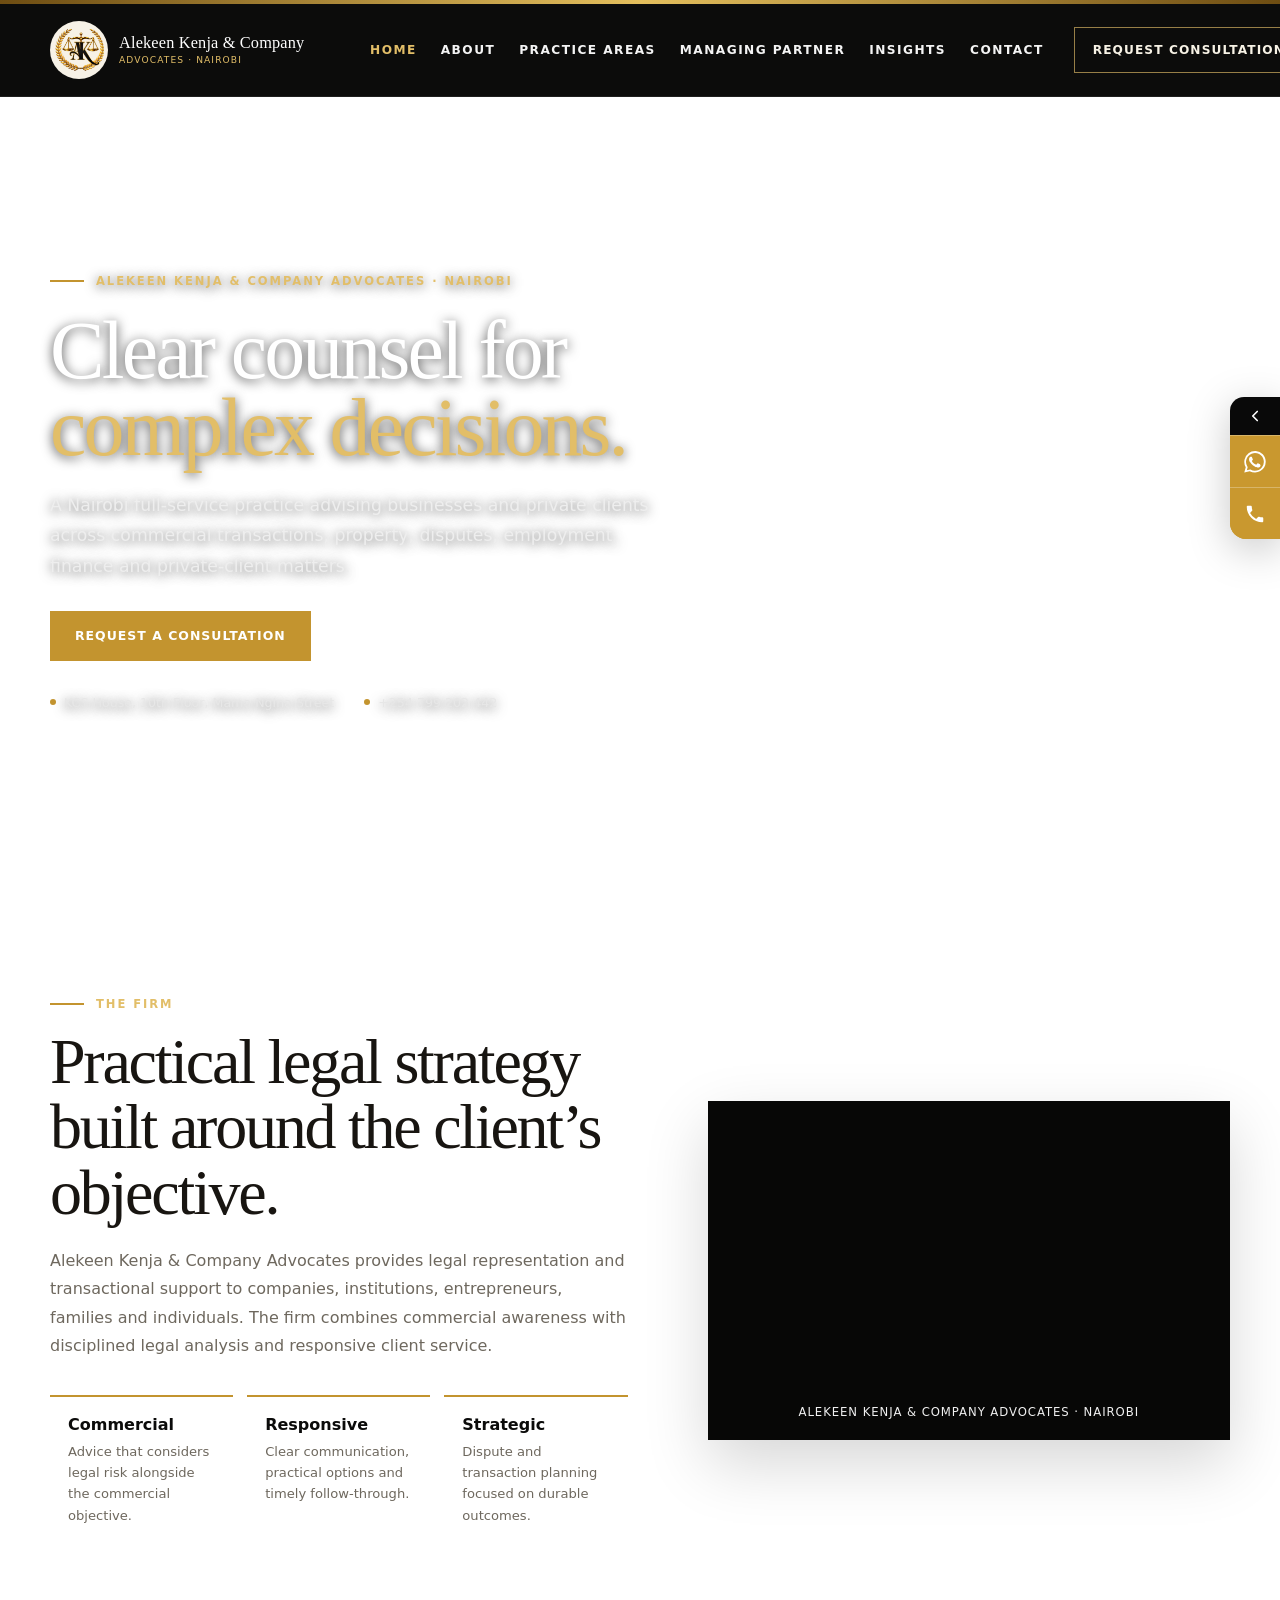
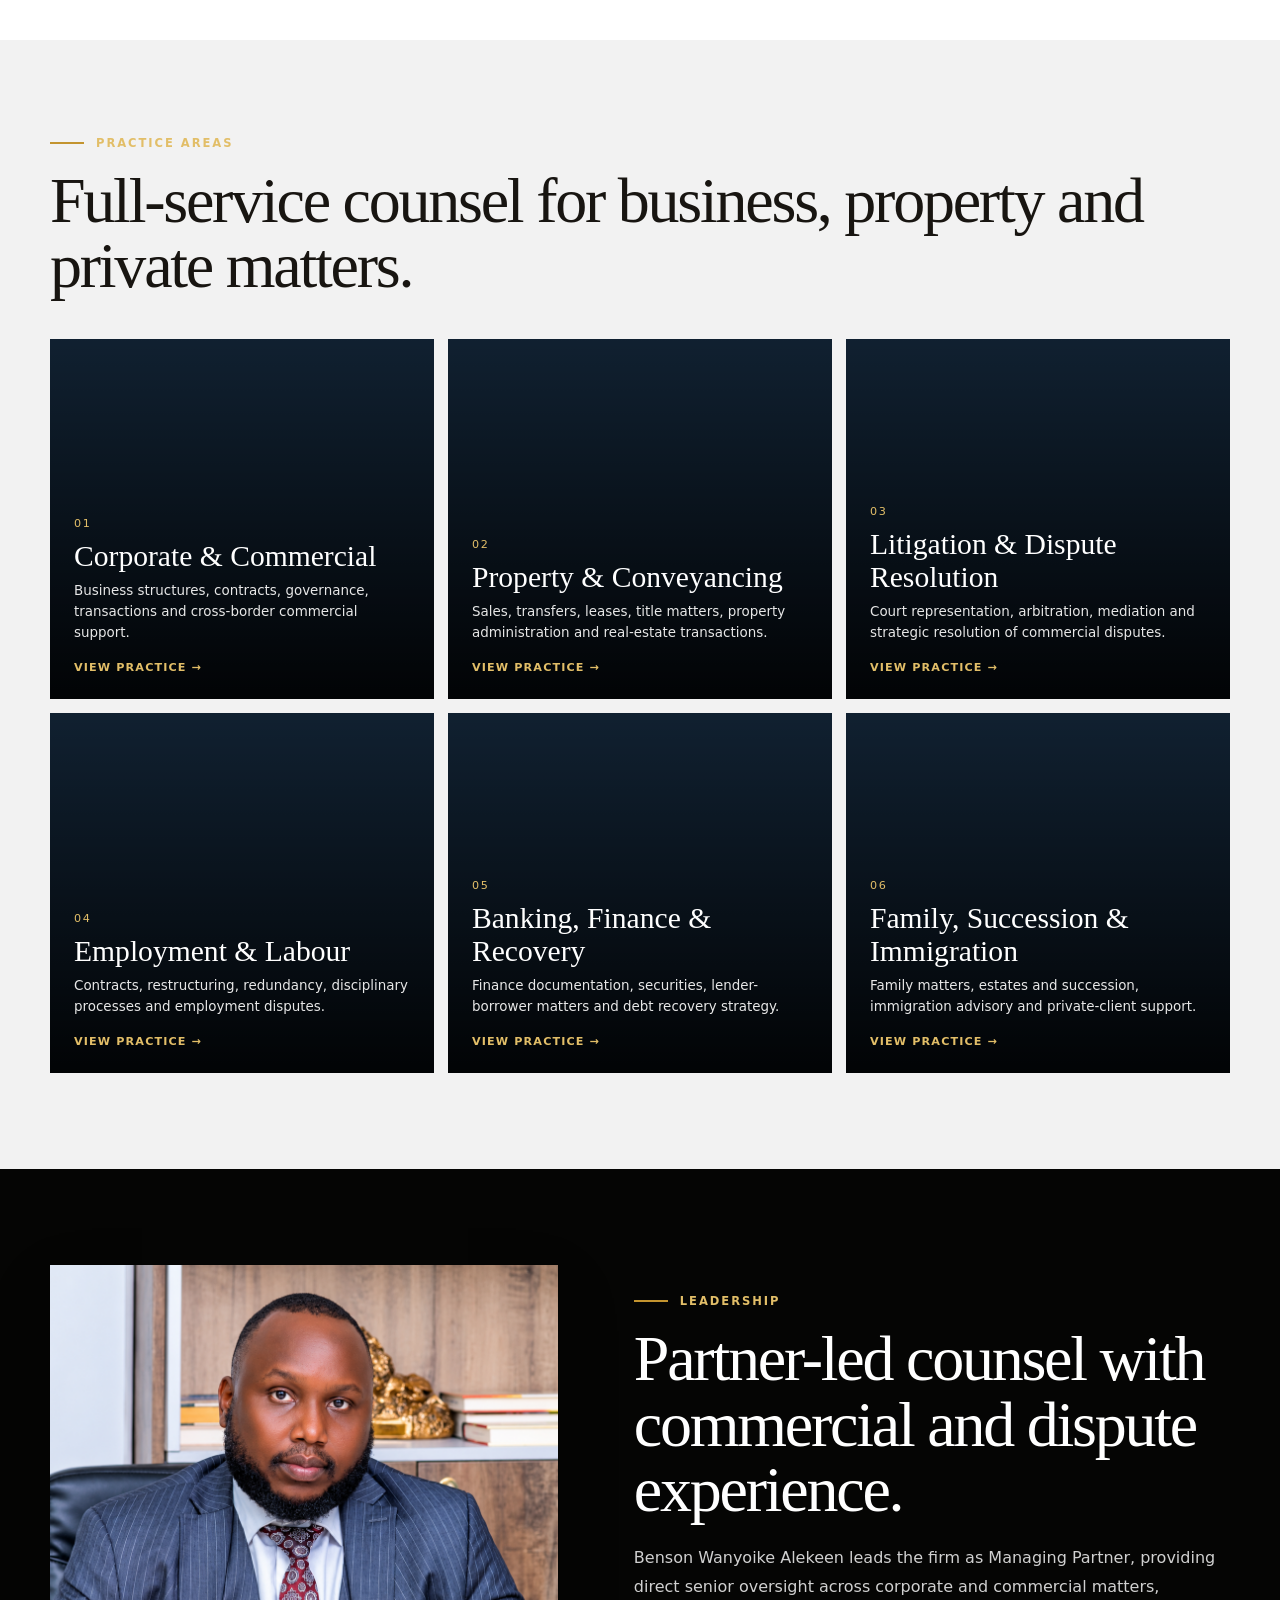
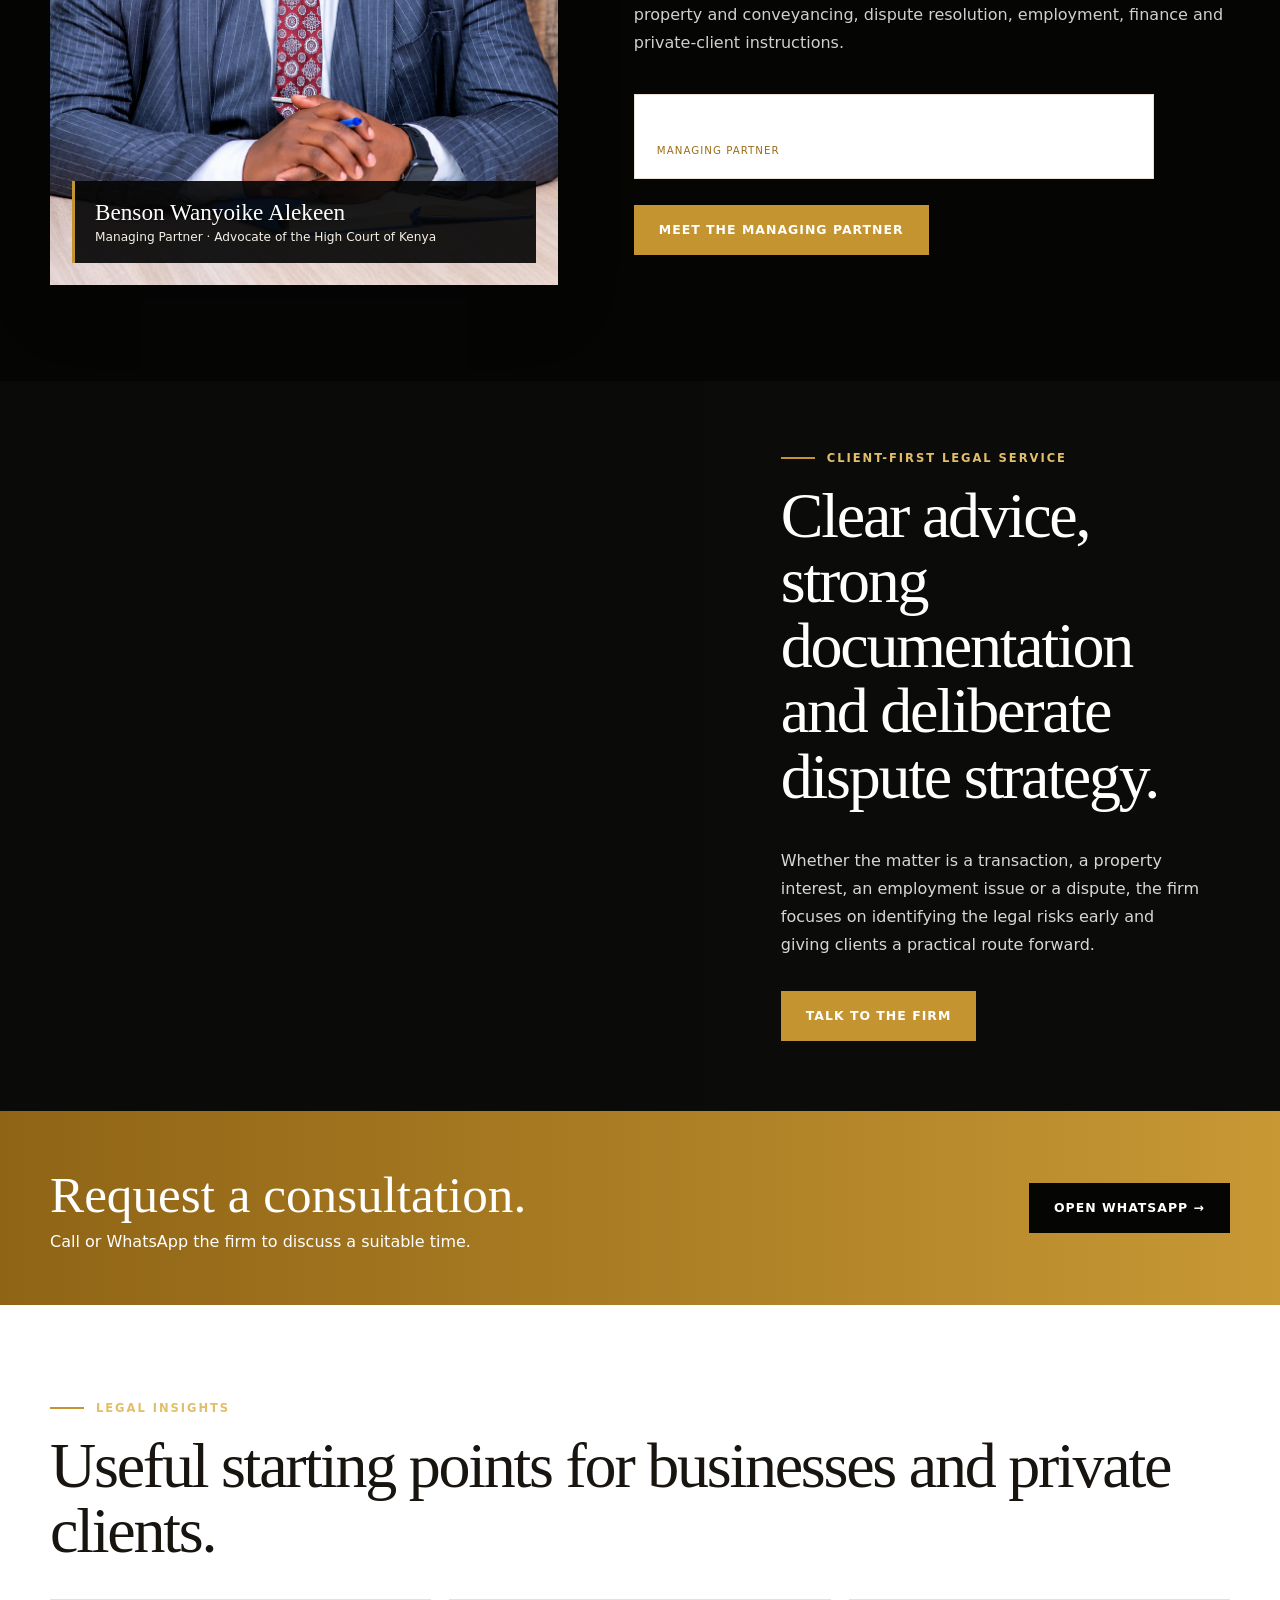
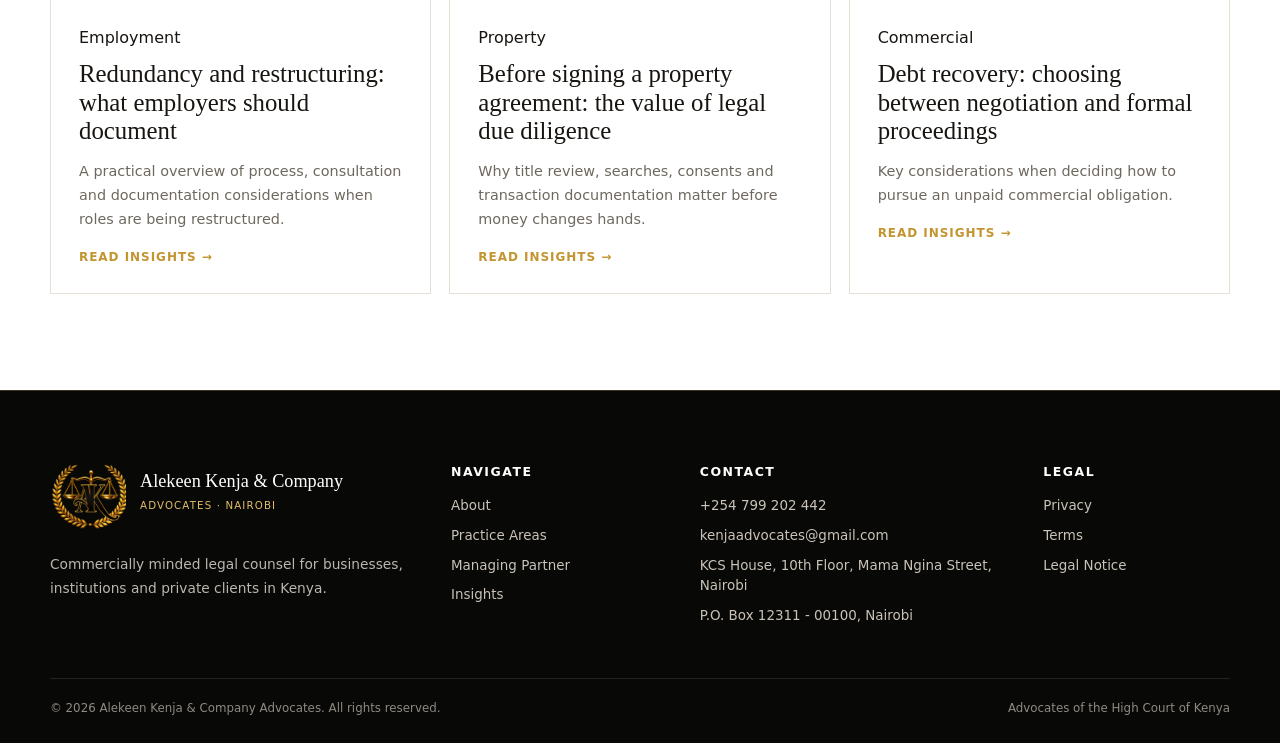
==== commit b88f3dae: "Remove hero dark overlay and place text directly on image" ====
--- a/index.html
+++ b/index.html
@@ -1,6 +1,6 @@
 <!DOCTYPE html>
 
-<html lang="en-KE"><head><meta charset="utf-8"/><meta content="width=device-width,initial-scale=1,viewport-fit=cover" name="viewport"/><title>Alekeen Kenja &amp; Company Advocates | Nairobi Advocates</title><meta content="Alekeen Kenja &amp; Company Advocates is a Nairobi law firm advising on corporate and commercial matters, property, disputes, employment, finance, family, succession and immigration." name="description"/><link href="https://alekeen-kenja-company-advocates.vercel.app/" rel="canonical"/><meta content="#050504" name="theme-color"/><meta content="website" property="og:type"/><meta content="Alekeen Kenja &amp; Company Advocates | Nairobi Advocates" property="og:title"/><meta content="Alekeen Kenja &amp; Company Advocates is a Nairobi law firm advising on corporate and commercial matters, property, disputes, employment, finance, family, succession and immigration." property="og:description"/><meta content="https://alekeen-kenja-company-advocates.vercel.app/" property="og:url"/><meta content="https://alekeen-kenja-company-advocates.vercel.app/images/alekeen-kenja-social-card.jpg" property="og:image"/><meta content="summary_large_image" name="twitter:card"/><link href="/site.webmanifest" rel="manifest"/><link href="/images/icon-192.png" rel="icon"/><link href="/assets/css/site.css?v=8" rel="stylesheet"/><script type="application/ld+json">{"@context":"https://schema.org","@type":"LegalService","name":"Alekeen Kenja & Company Advocates","address":{"@type":"PostalAddress","streetAddress":"KCS House, 10th Floor, Mama Ngina Street","addressLocality":"Nairobi","postalCode":"00100","addressCountry":"KE"},"telephone":"+254799202442","email":"kenjaadvocates@gmail.com","url":"https://alekeen-kenja-company-advocates.vercel.app","areaServed":"Kenya","openingHoursSpecification":[{"@type":"OpeningHoursSpecification","dayOfWeek":["Monday","Tuesday","Wednesday","Thursday","Friday"],"opens":"08:00","closes":"17:00"}],"founder":{"@type":"Person","name":"Benson Wanyoike Alekeen","jobTitle":"Managing Partner"}}</script></head><body><div class="topline"></div><header class="site-header"><div class="container nav"><a aria-label="Alekeen Kenja &amp; Company Advocates home" class="brand alekeen-brand" href="/"><img alt="Alekeen Kenja emblem" class="brand-mark" src="/images/monogram.png"/><span class="brand-name"><b>Alekeen Kenja &amp; Company</b><small>Advocates · Nairobi</small></span></a><nav aria-label="Primary navigation" class="nav-links"><a class="active" href="/">Home</a><a class="" href="/about/">About</a><a class="" href="/practice-areas/">Practice Areas</a><a class="" href="/partners/">Managing Partner</a><a class="" href="/insights/">Insights</a><a class="" href="/contact/">Contact</a></nav><a class="nav-cta" href="https://wa.me/254799202442" rel="noopener" target="_blank">Request consultation</a><button aria-expanded="false" aria-label="Open menu" class="menu-btn"><span></span></button></div><nav aria-label="Mobile navigation" class="mobile-nav"><a href="/">Home</a><a href="/about/">About</a><a href="/practice-areas/">Practice Areas</a><a href="/partners/">Managing Partner</a><a href="/insights/">Insights</a><a href="/contact/">Contact</a><a href="https://wa.me/254799202442" rel="noopener" target="_blank">Request consultation</a></nav></header><main><section class="hero alekeen-hero"><div class="container"><div class="hero-content"><div class="eyebrow">Alekeen Kenja &amp; Company Advocates · Nairobi</div><h1 class="display">Clear counsel for <br/><span>complex decisions.</span></h1><p class="lead">A Nairobi full-service practice advising businesses and private clients across commercial transactions, property, disputes, employment, finance and private-client matters.</p><div class="hero-actions"><a class="btn btn-gold" href="https://wa.me/254799202442" rel="noopener" target="_blank">Request a consultation</a><a class="btn btn-ghost" href="/practice-areas/">Explore practice areas</a></div><div class="hero-meta"><span><i></i>KCS House, 10th Floor, Mama Ngina Street</span><span><i></i>+254 799 202 442</span></div></div></div></section>
+<html lang="en-KE"><head><meta charset="utf-8"/><meta content="width=device-width,initial-scale=1,viewport-fit=cover" name="viewport"/><title>Alekeen Kenja &amp; Company Advocates | Nairobi Advocates</title><meta content="Alekeen Kenja &amp; Company Advocates is a Nairobi law firm advising on corporate and commercial matters, property, disputes, employment, finance, family, succession and immigration." name="description"/><link href="https://alekeen-kenja-company-advocates.vercel.app/" rel="canonical"/><meta content="#050504" name="theme-color"/><meta content="website" property="og:type"/><meta content="Alekeen Kenja &amp; Company Advocates | Nairobi Advocates" property="og:title"/><meta content="Alekeen Kenja &amp; Company Advocates is a Nairobi law firm advising on corporate and commercial matters, property, disputes, employment, finance, family, succession and immigration." property="og:description"/><meta content="https://alekeen-kenja-company-advocates.vercel.app/" property="og:url"/><meta content="https://alekeen-kenja-company-advocates.vercel.app/images/alekeen-kenja-social-card.jpg" property="og:image"/><meta content="summary_large_image" name="twitter:card"/><link href="/site.webmanifest" rel="manifest"/><link href="/images/icon-192.png" rel="icon"/><link href="/assets/css/site.css?v=10" rel="stylesheet"/><script type="application/ld+json">{"@context":"https://schema.org","@type":"LegalService","name":"Alekeen Kenja & Company Advocates","address":{"@type":"PostalAddress","streetAddress":"KCS House, 10th Floor, Mama Ngina Street","addressLocality":"Nairobi","postalCode":"00100","addressCountry":"KE"},"telephone":"+254799202442","email":"kenjaadvocates@gmail.com","url":"https://alekeen-kenja-company-advocates.vercel.app","areaServed":"Kenya","openingHoursSpecification":[{"@type":"OpeningHoursSpecification","dayOfWeek":["Monday","Tuesday","Wednesday","Thursday","Friday"],"opens":"08:00","closes":"17:00"}],"founder":{"@type":"Person","name":"Benson Wanyoike Alekeen","jobTitle":"Managing Partner"}}</script></head><body><div class="topline"></div><header class="site-header"><div class="container nav"><a aria-label="Alekeen Kenja &amp; Company Advocates home" class="brand alekeen-brand" href="/"><img alt="Alekeen Kenja emblem" class="brand-mark" src="/images/monogram.png"/><span class="brand-name"><b>Alekeen Kenja &amp; Company</b><small>Advocates · Nairobi</small></span></a><nav aria-label="Primary navigation" class="nav-links"><a class="active" href="/">Home</a><a class="" href="/about/">About</a><a class="" href="/practice-areas/">Practice Areas</a><a class="" href="/partners/">Managing Partner</a><a class="" href="/insights/">Insights</a><a class="" href="/contact/">Contact</a></nav><a class="nav-cta" href="https://wa.me/254799202442" rel="noopener" target="_blank">Request consultation</a><button aria-expanded="false" aria-label="Open menu" class="menu-btn"><span></span></button></div><nav aria-label="Mobile navigation" class="mobile-nav"><a href="/">Home</a><a href="/about/">About</a><a href="/practice-areas/">Practice Areas</a><a href="/partners/">Managing Partner</a><a href="/insights/">Insights</a><a href="/contact/">Contact</a><a href="https://wa.me/254799202442" rel="noopener" target="_blank">Request consultation</a></nav></header><main><section class="hero alekeen-hero"><div class="container"><div class="hero-content"><div class="eyebrow">Alekeen Kenja &amp; Company Advocates · Nairobi</div><h1 class="display">Clear counsel for <br/><span>complex decisions.</span></h1><p class="lead">A Nairobi full-service practice advising businesses and private clients across commercial transactions, property, disputes, employment, finance and private-client matters.</p><div class="hero-actions"><a class="btn btn-gold" href="https://wa.me/254799202442" rel="noopener" target="_blank">Request a consultation</a><a class="btn btn-ghost" href="/practice-areas/">Explore practice areas</a></div><div class="hero-meta"><span><i></i>KCS House, 10th Floor, Mama Ngina Street</span><span><i></i>+254 799 202 442</span></div></div></div></section>
 <section class="section"><div class="container intro-grid"><div><div class="eyebrow">The firm</div><h2 class="section-title">Practical legal strategy built around the client’s objective.</h2><p class="section-copy">Alekeen Kenja &amp; Company Advocates provides legal representation and transactional support to companies, institutions, entrepreneurs, families and individuals. The firm combines commercial awareness with disciplined legal analysis and responsive client service.</p><div class="values"><div class="value"><b>Commercial</b><span>Advice that considers legal risk alongside the commercial objective.</span></div><div class="value"><b>Responsive</b><span>Clear communication, practical options and timely follow-through.</span></div><div class="value"><b>Strategic</b><span>Dispute and transaction planning focused on durable outcomes.</span></div></div></div><div class="logo-animation"><video aria-label="Animated Alekeen Kenja &amp; Company Advocates logo" autoplay="" loop="" muted="" playsinline="" preload="metadata" src="/assets/media/alekeen-kenja-logo-intro.mp4"></video><small>ALEKEEN KENJA &amp; COMPANY ADVOCATES · NAIROBI</small></div></div></section>
 <section class="section practice-section"><div class="container"><div class="eyebrow">Practice areas</div><h2 class="section-title">Full-service counsel for business, property and private matters.</h2><div class="practice-grid">
 <a class="practice-card" href="/practice-areas/#commercial" style="--image:url('https://images.unsplash.com/photo-1454165804606-c3d57bc86b40?auto=format&amp;fit=crop&amp;w=1400&amp;q=82')"><div class="practice-content"><span class="practice-number">01</span><h3>Corporate &amp; Commercial</h3><p>Business structures, contracts, governance, transactions and cross-border commercial support.</p><span class="practice-link">View practice →</span></div></a>
--- a/assets/css/site.css
+++ b/assets/css/site.css
@@ -248,3 +248,40 @@
   }
 }
 @media(max-width:480px){.alekeen-hero{background-position:68% center !important}}
+
+/* 2026-10-05 HERO DIRECT-IMAGE FIX
+   No dark panel, gradient, film, pseudo-overlay or tinted layer.
+   The copy sits directly over the boardroom photograph. */
+.alekeen-hero{
+  background-image:url('https://images.pexels.com/photos/1367274/pexels-photo-1367274.jpeg?auto=compress&cs=tinysrgb&w=2200') !important;
+  background-color:transparent !important;
+  background-size:cover !important;
+  background-position:center center !important;
+  background-repeat:no-repeat !important;
+}
+.alekeen-hero::before,
+.alekeen-hero::after{
+  content:none !important;
+  display:none !important;
+  background:none !important;
+  opacity:0 !important;
+}
+.alekeen-hero .hero-content{
+  background:transparent !important;
+  box-shadow:none !important;
+}
+.alekeen-hero .display,
+.alekeen-hero .lead,
+.alekeen-hero .eyebrow,
+.alekeen-hero .hero-meta{
+  text-shadow:0 2px 12px rgba(0,0,0,.72);
+}
+@media(max-width:1020px){
+  .alekeen-hero{background-position:52% center !important}
+}
+@media(max-width:720px){
+  .alekeen-hero{background-position:54% center !important}
+}
+@media(max-width:480px){
+  .alekeen-hero{background-position:56% center !important}
+}
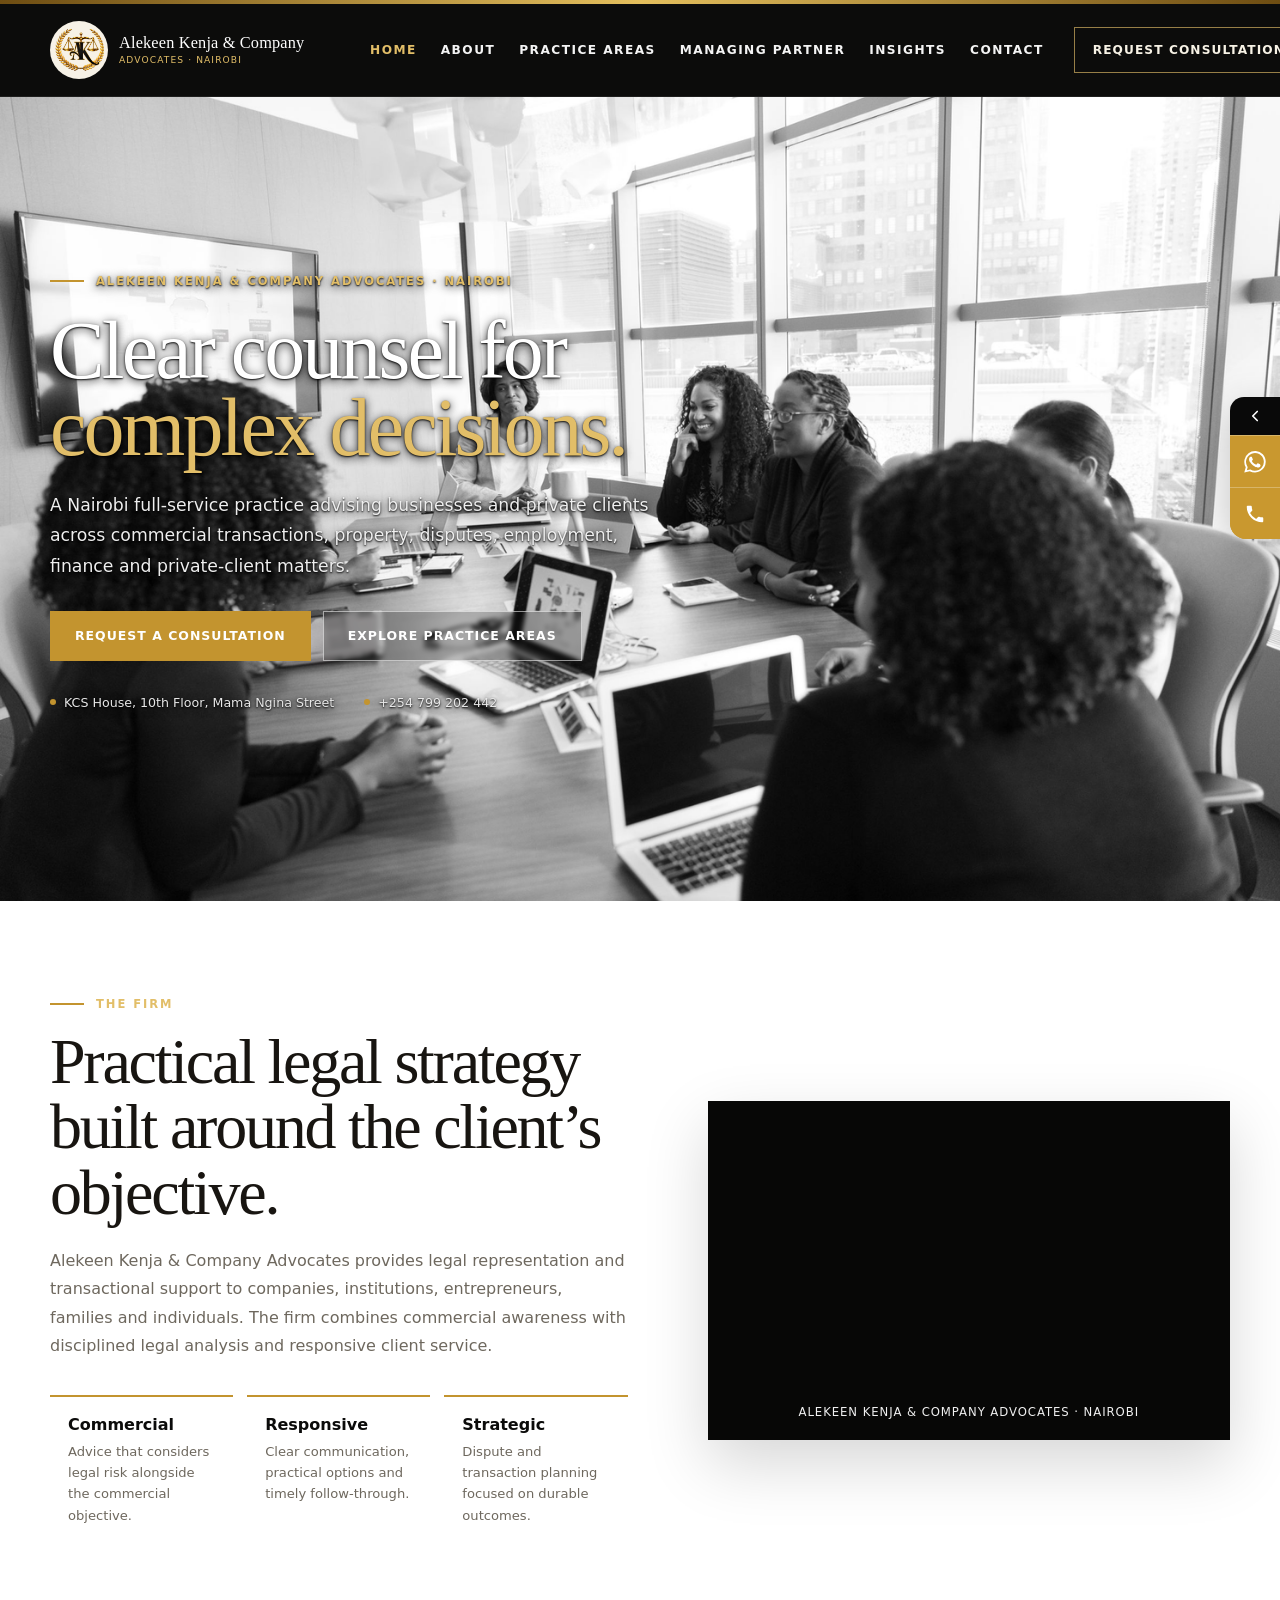
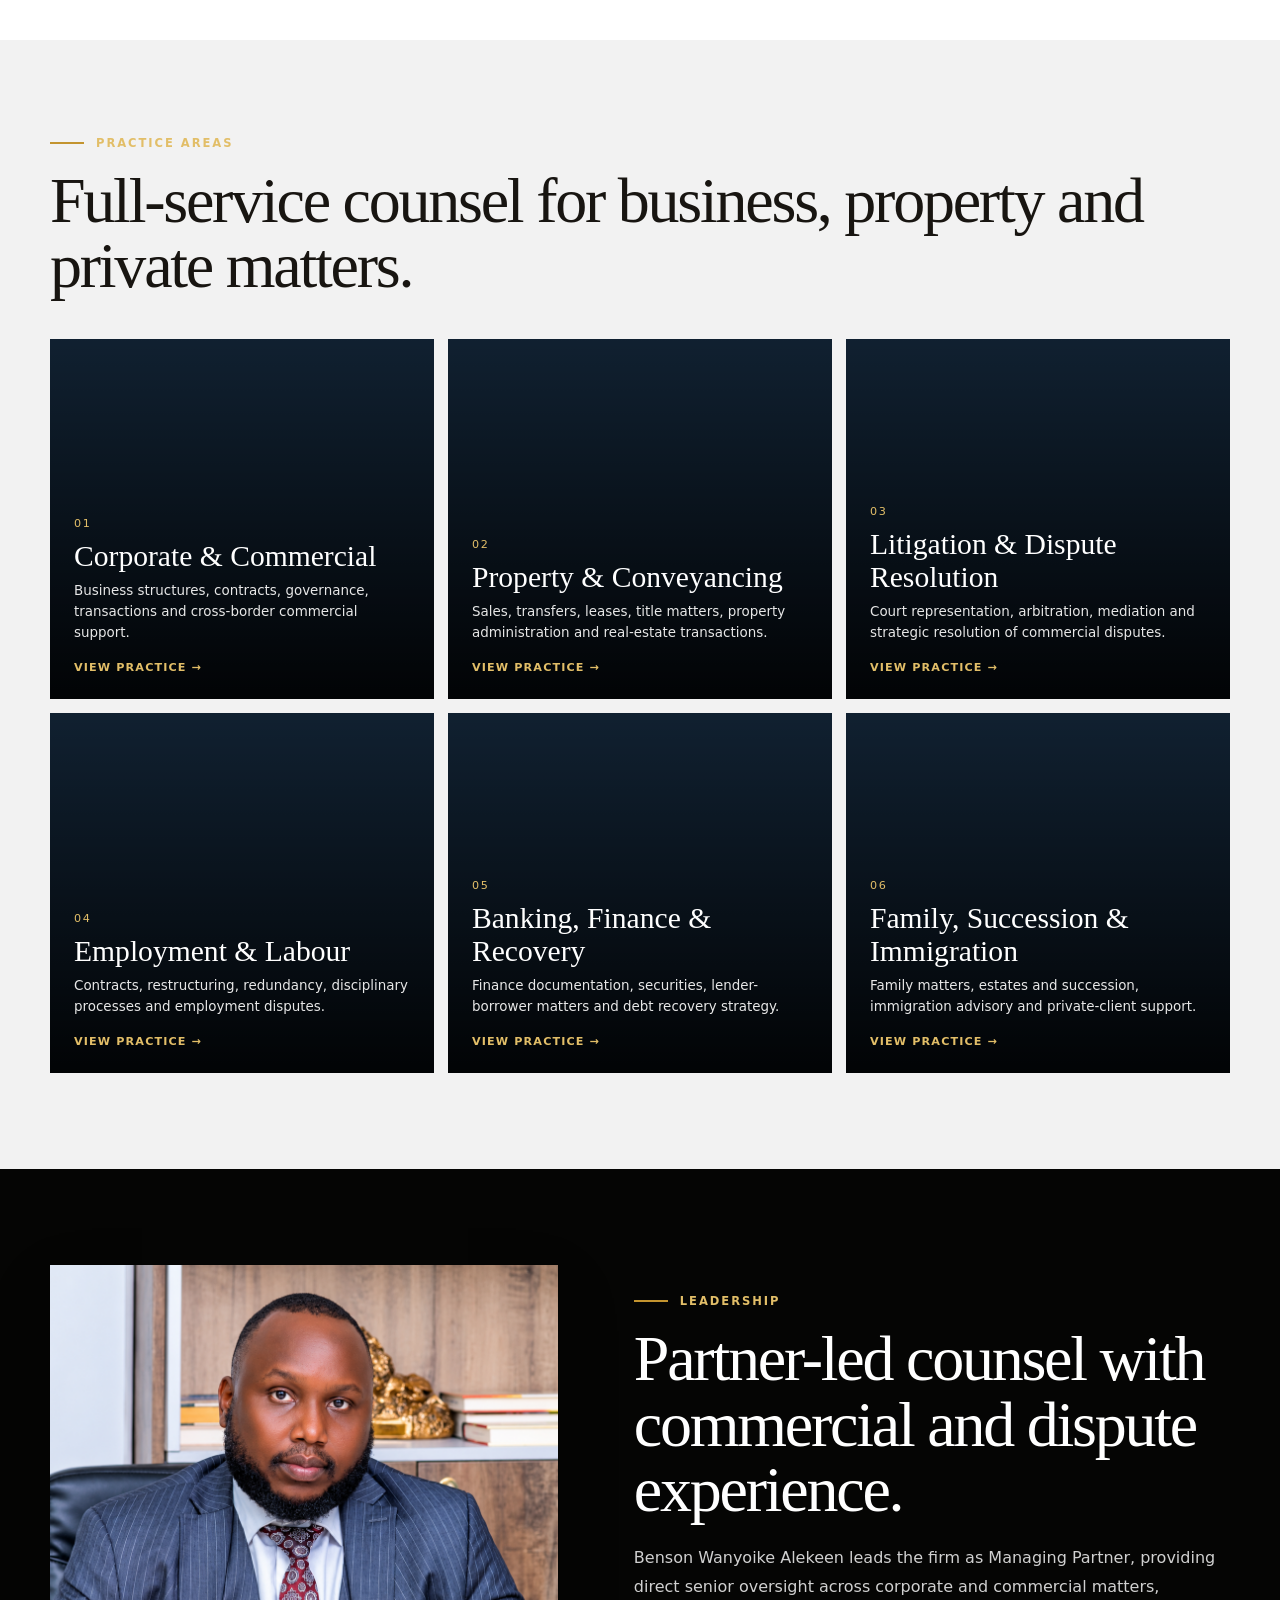
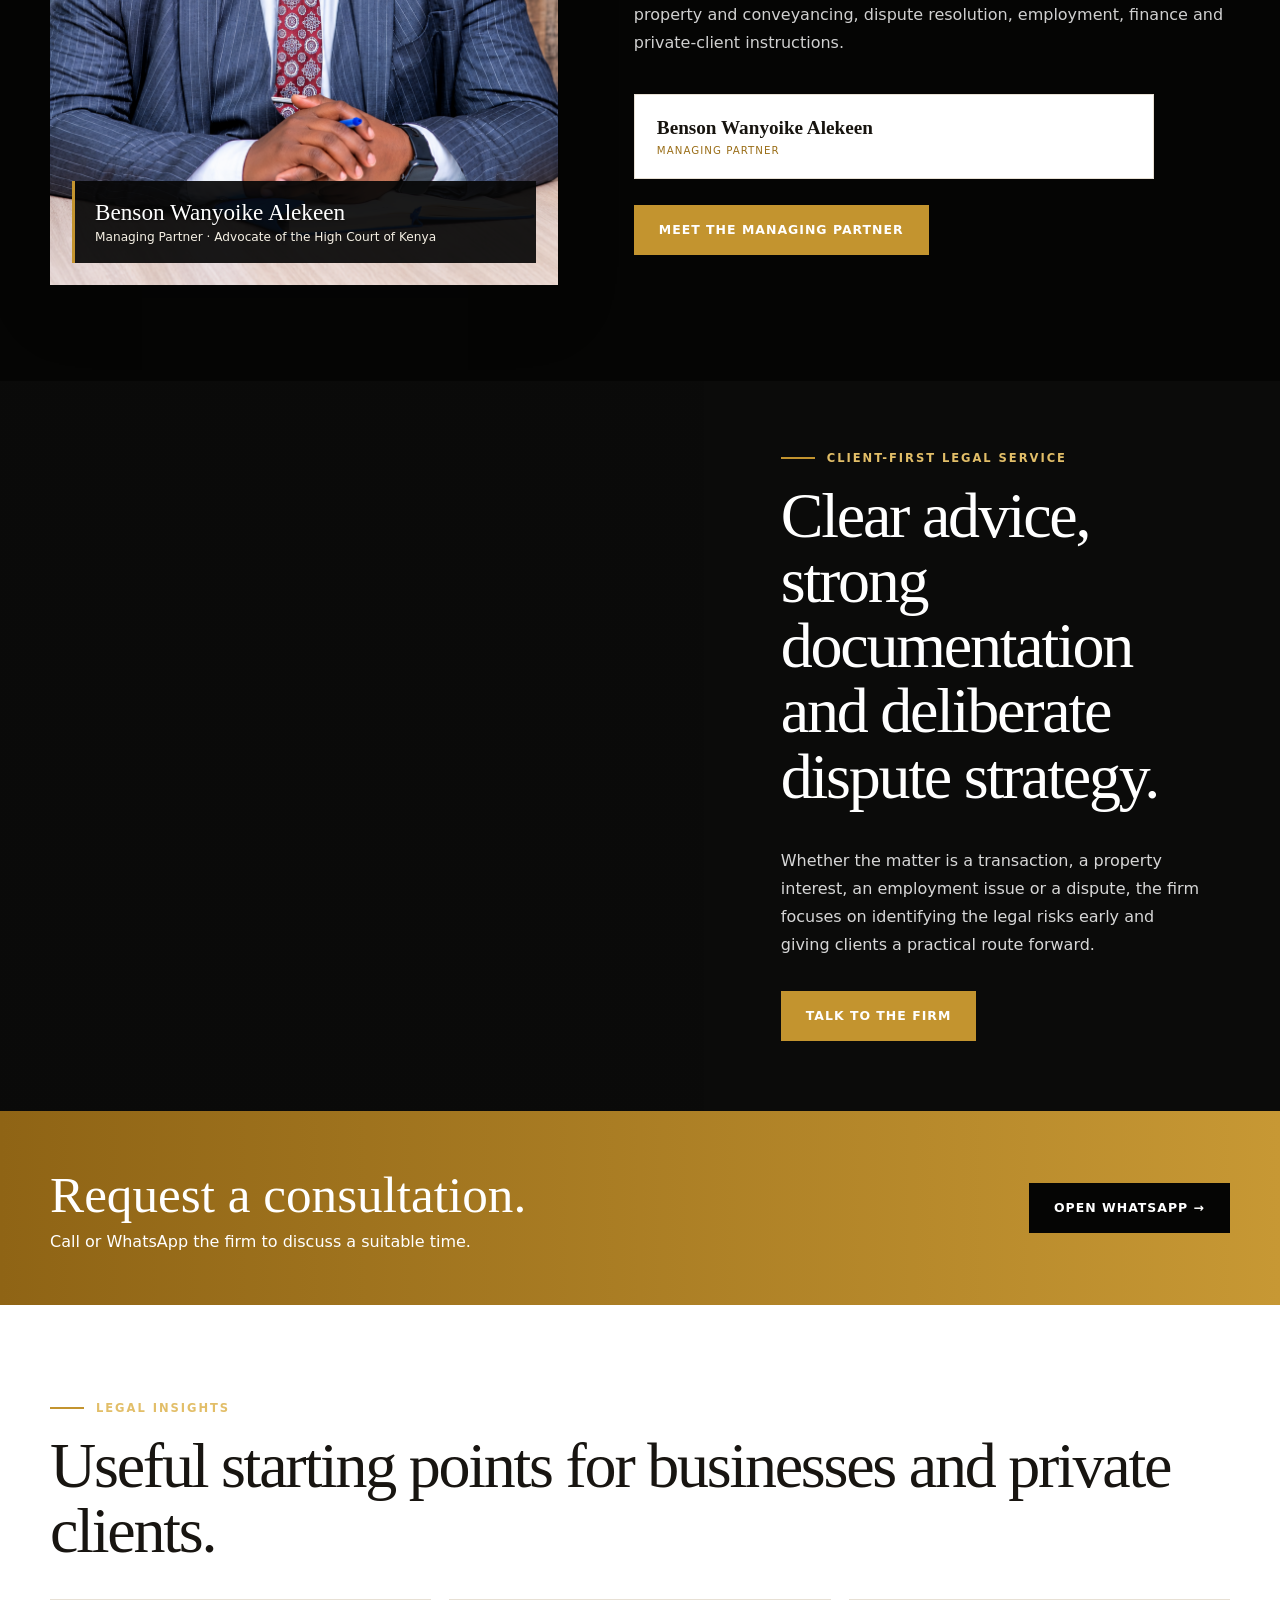
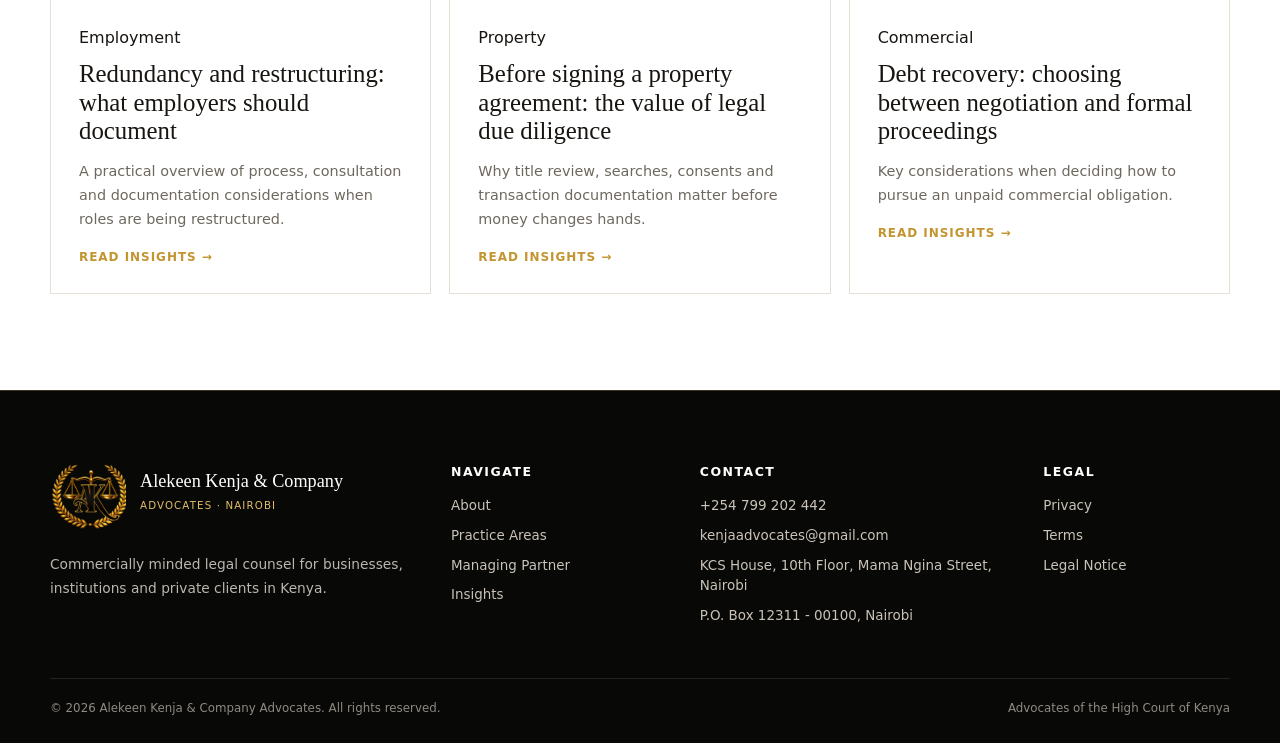
==== commit c3b58c60: "Use supplied boardroom hero and fix managing partner name visibility" ====
--- a/index.html
+++ b/index.html
@@ -1,6 +1,6 @@
 <!DOCTYPE html>
 
-<html lang="en-KE"><head><meta charset="utf-8"/><meta content="width=device-width,initial-scale=1,viewport-fit=cover" name="viewport"/><title>Alekeen Kenja &amp; Company Advocates | Nairobi Advocates</title><meta content="Alekeen Kenja &amp; Company Advocates is a Nairobi law firm advising on corporate and commercial matters, property, disputes, employment, finance, family, succession and immigration." name="description"/><link href="https://alekeen-kenja-company-advocates.vercel.app/" rel="canonical"/><meta content="#050504" name="theme-color"/><meta content="website" property="og:type"/><meta content="Alekeen Kenja &amp; Company Advocates | Nairobi Advocates" property="og:title"/><meta content="Alekeen Kenja &amp; Company Advocates is a Nairobi law firm advising on corporate and commercial matters, property, disputes, employment, finance, family, succession and immigration." property="og:description"/><meta content="https://alekeen-kenja-company-advocates.vercel.app/" property="og:url"/><meta content="https://alekeen-kenja-company-advocates.vercel.app/images/alekeen-kenja-social-card.jpg" property="og:image"/><meta content="summary_large_image" name="twitter:card"/><link href="/site.webmanifest" rel="manifest"/><link href="/images/icon-192.png" rel="icon"/><link href="/assets/css/site.css?v=10" rel="stylesheet"/><script type="application/ld+json">{"@context":"https://schema.org","@type":"LegalService","name":"Alekeen Kenja & Company Advocates","address":{"@type":"PostalAddress","streetAddress":"KCS House, 10th Floor, Mama Ngina Street","addressLocality":"Nairobi","postalCode":"00100","addressCountry":"KE"},"telephone":"+254799202442","email":"kenjaadvocates@gmail.com","url":"https://alekeen-kenja-company-advocates.vercel.app","areaServed":"Kenya","openingHoursSpecification":[{"@type":"OpeningHoursSpecification","dayOfWeek":["Monday","Tuesday","Wednesday","Thursday","Friday"],"opens":"08:00","closes":"17:00"}],"founder":{"@type":"Person","name":"Benson Wanyoike Alekeen","jobTitle":"Managing Partner"}}</script></head><body><div class="topline"></div><header class="site-header"><div class="container nav"><a aria-label="Alekeen Kenja &amp; Company Advocates home" class="brand alekeen-brand" href="/"><img alt="Alekeen Kenja emblem" class="brand-mark" src="/images/monogram.png"/><span class="brand-name"><b>Alekeen Kenja &amp; Company</b><small>Advocates · Nairobi</small></span></a><nav aria-label="Primary navigation" class="nav-links"><a class="active" href="/">Home</a><a class="" href="/about/">About</a><a class="" href="/practice-areas/">Practice Areas</a><a class="" href="/partners/">Managing Partner</a><a class="" href="/insights/">Insights</a><a class="" href="/contact/">Contact</a></nav><a class="nav-cta" href="https://wa.me/254799202442" rel="noopener" target="_blank">Request consultation</a><button aria-expanded="false" aria-label="Open menu" class="menu-btn"><span></span></button></div><nav aria-label="Mobile navigation" class="mobile-nav"><a href="/">Home</a><a href="/about/">About</a><a href="/practice-areas/">Practice Areas</a><a href="/partners/">Managing Partner</a><a href="/insights/">Insights</a><a href="/contact/">Contact</a><a href="https://wa.me/254799202442" rel="noopener" target="_blank">Request consultation</a></nav></header><main><section class="hero alekeen-hero"><div class="container"><div class="hero-content"><div class="eyebrow">Alekeen Kenja &amp; Company Advocates · Nairobi</div><h1 class="display">Clear counsel for <br/><span>complex decisions.</span></h1><p class="lead">A Nairobi full-service practice advising businesses and private clients across commercial transactions, property, disputes, employment, finance and private-client matters.</p><div class="hero-actions"><a class="btn btn-gold" href="https://wa.me/254799202442" rel="noopener" target="_blank">Request a consultation</a><a class="btn btn-ghost" href="/practice-areas/">Explore practice areas</a></div><div class="hero-meta"><span><i></i>KCS House, 10th Floor, Mama Ngina Street</span><span><i></i>+254 799 202 442</span></div></div></div></section>
+<html lang="en-KE"><head><meta charset="utf-8"/><meta content="width=device-width,initial-scale=1,viewport-fit=cover" name="viewport"/><title>Alekeen Kenja &amp; Company Advocates | Nairobi Advocates</title><meta content="Alekeen Kenja &amp; Company Advocates is a Nairobi law firm advising on corporate and commercial matters, property, disputes, employment, finance, family, succession and immigration." name="description"/><link href="https://alekeen-kenja-company-advocates.vercel.app/" rel="canonical"/><meta content="#050504" name="theme-color"/><meta content="website" property="og:type"/><meta content="Alekeen Kenja &amp; Company Advocates | Nairobi Advocates" property="og:title"/><meta content="Alekeen Kenja &amp; Company Advocates is a Nairobi law firm advising on corporate and commercial matters, property, disputes, employment, finance, family, succession and immigration." property="og:description"/><meta content="https://alekeen-kenja-company-advocates.vercel.app/" property="og:url"/><meta content="https://alekeen-kenja-company-advocates.vercel.app/images/alekeen-kenja-social-card.jpg" property="og:image"/><meta content="summary_large_image" name="twitter:card"/><link href="/site.webmanifest" rel="manifest"/><link href="/images/icon-192.png" rel="icon"/><link href="/assets/css/site.css?v=11" rel="stylesheet"/><script type="application/ld+json">{"@context":"https://schema.org","@type":"LegalService","name":"Alekeen Kenja & Company Advocates","address":{"@type":"PostalAddress","streetAddress":"KCS House, 10th Floor, Mama Ngina Street","addressLocality":"Nairobi","postalCode":"00100","addressCountry":"KE"},"telephone":"+254799202442","email":"kenjaadvocates@gmail.com","url":"https://alekeen-kenja-company-advocates.vercel.app","areaServed":"Kenya","openingHoursSpecification":[{"@type":"OpeningHoursSpecification","dayOfWeek":["Monday","Tuesday","Wednesday","Thursday","Friday"],"opens":"08:00","closes":"17:00"}],"founder":{"@type":"Person","name":"Benson Wanyoike Alekeen","jobTitle":"Managing Partner"}}</script></head><body><div class="topline"></div><header class="site-header"><div class="container nav"><a aria-label="Alekeen Kenja &amp; Company Advocates home" class="brand alekeen-brand" href="/"><img alt="Alekeen Kenja emblem" class="brand-mark" src="/images/monogram.png"/><span class="brand-name"><b>Alekeen Kenja &amp; Company</b><small>Advocates · Nairobi</small></span></a><nav aria-label="Primary navigation" class="nav-links"><a class="active" href="/">Home</a><a class="" href="/about/">About</a><a class="" href="/practice-areas/">Practice Areas</a><a class="" href="/partners/">Managing Partner</a><a class="" href="/insights/">Insights</a><a class="" href="/contact/">Contact</a></nav><a class="nav-cta" href="https://wa.me/254799202442" rel="noopener" target="_blank">Request consultation</a><button aria-expanded="false" aria-label="Open menu" class="menu-btn"><span></span></button></div><nav aria-label="Mobile navigation" class="mobile-nav"><a href="/">Home</a><a href="/about/">About</a><a href="/practice-areas/">Practice Areas</a><a href="/partners/">Managing Partner</a><a href="/insights/">Insights</a><a href="/contact/">Contact</a><a href="https://wa.me/254799202442" rel="noopener" target="_blank">Request consultation</a></nav></header><main><section class="hero alekeen-hero"><div class="container"><div class="hero-content"><div class="eyebrow">Alekeen Kenja &amp; Company Advocates · Nairobi</div><h1 class="display">Clear counsel for <br/><span>complex decisions.</span></h1><p class="lead">A Nairobi full-service practice advising businesses and private clients across commercial transactions, property, disputes, employment, finance and private-client matters.</p><div class="hero-actions"><a class="btn btn-gold" href="https://wa.me/254799202442" rel="noopener" target="_blank">Request a consultation</a><a class="btn btn-ghost" href="/practice-areas/">Explore practice areas</a></div><div class="hero-meta"><span><i></i>KCS House, 10th Floor, Mama Ngina Street</span><span><i></i>+254 799 202 442</span></div></div></div></section>
 <section class="section"><div class="container intro-grid"><div><div class="eyebrow">The firm</div><h2 class="section-title">Practical legal strategy built around the client’s objective.</h2><p class="section-copy">Alekeen Kenja &amp; Company Advocates provides legal representation and transactional support to companies, institutions, entrepreneurs, families and individuals. The firm combines commercial awareness with disciplined legal analysis and responsive client service.</p><div class="values"><div class="value"><b>Commercial</b><span>Advice that considers legal risk alongside the commercial objective.</span></div><div class="value"><b>Responsive</b><span>Clear communication, practical options and timely follow-through.</span></div><div class="value"><b>Strategic</b><span>Dispute and transaction planning focused on durable outcomes.</span></div></div></div><div class="logo-animation"><video aria-label="Animated Alekeen Kenja &amp; Company Advocates logo" autoplay="" loop="" muted="" playsinline="" preload="metadata" src="/assets/media/alekeen-kenja-logo-intro.mp4"></video><small>ALEKEEN KENJA &amp; COMPANY ADVOCATES · NAIROBI</small></div></div></section>
 <section class="section practice-section"><div class="container"><div class="eyebrow">Practice areas</div><h2 class="section-title">Full-service counsel for business, property and private matters.</h2><div class="practice-grid">
 <a class="practice-card" href="/practice-areas/#commercial" style="--image:url('https://images.unsplash.com/photo-1454165804606-c3d57bc86b40?auto=format&amp;fit=crop&amp;w=1400&amp;q=82')"><div class="practice-content"><span class="practice-number">01</span><h3>Corporate &amp; Commercial</h3><p>Business structures, contracts, governance, transactions and cross-border commercial support.</p><span class="practice-link">View practice →</span></div></a>
--- a/assets/css/site.css
+++ b/assets/css/site.css
@@ -285,3 +285,47 @@
 @media(max-width:480px){
   .alekeen-hero{background-position:56% center !important}
 }
+
+/* 2026-10-05 USER-SUPPLIED HERO + LEADERSHIP NAME VISIBILITY FIX */
+.alekeen-hero{
+  background-image:url('/assets/media/hero-boardroom-user.png') !important;
+  background-color:#111 !important;
+  background-size:cover !important;
+  background-position:center 46% !important;
+  background-repeat:no-repeat !important;
+}
+.alekeen-hero::before,
+.alekeen-hero::after{
+  content:none !important;
+  display:none !important;
+  background:none !important;
+  opacity:0 !important;
+}
+.alekeen-hero .hero-content{
+  position:relative;
+  z-index:2;
+  background:transparent !important;
+  box-shadow:none !important;
+}
+.alekeen-hero .display,
+.alekeen-hero .lead,
+.alekeen-hero .eyebrow,
+.alekeen-hero .hero-meta{
+  text-shadow:0 2px 10px rgba(0,0,0,.88),0 1px 2px rgba(0,0,0,.95);
+}
+.alekeen-hero .btn-ghost{background:rgba(0,0,0,.22);backdrop-filter:blur(2px)}
+
+/* Benson's name was inheriting white text inside a white leadership card. */
+.partner-section .leadership-mini{background:#fff;color:#17140f}
+.partner-section .leadership-mini b{color:#17140f !important;text-shadow:none !important}
+.partner-section .leadership-mini span{color:#9a6e18 !important}
+
+@media(max-width:1020px){
+  .alekeen-hero{background-position:53% 46% !important}
+}
+@media(max-width:720px){
+  .alekeen-hero{background-position:56% 44% !important}
+}
+@media(max-width:480px){
+  .alekeen-hero{background-position:58% 42% !important}
+}
